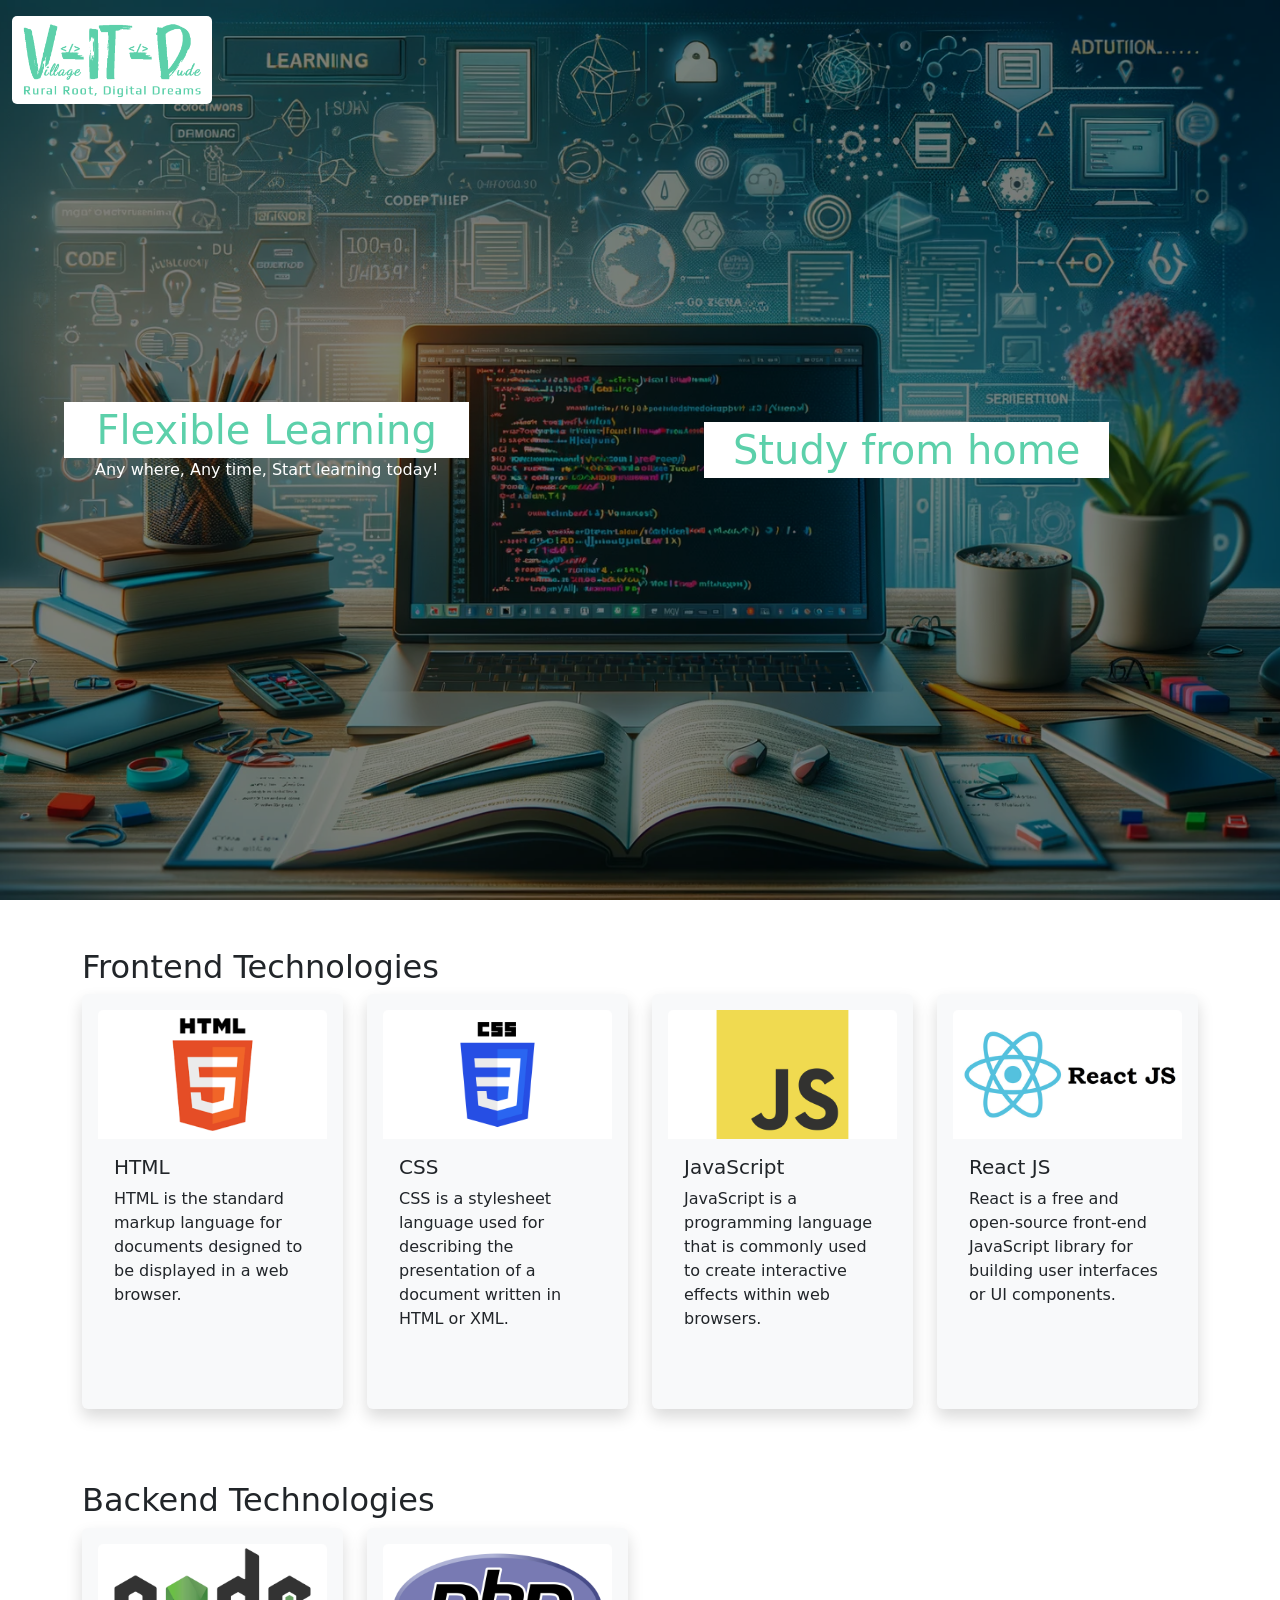
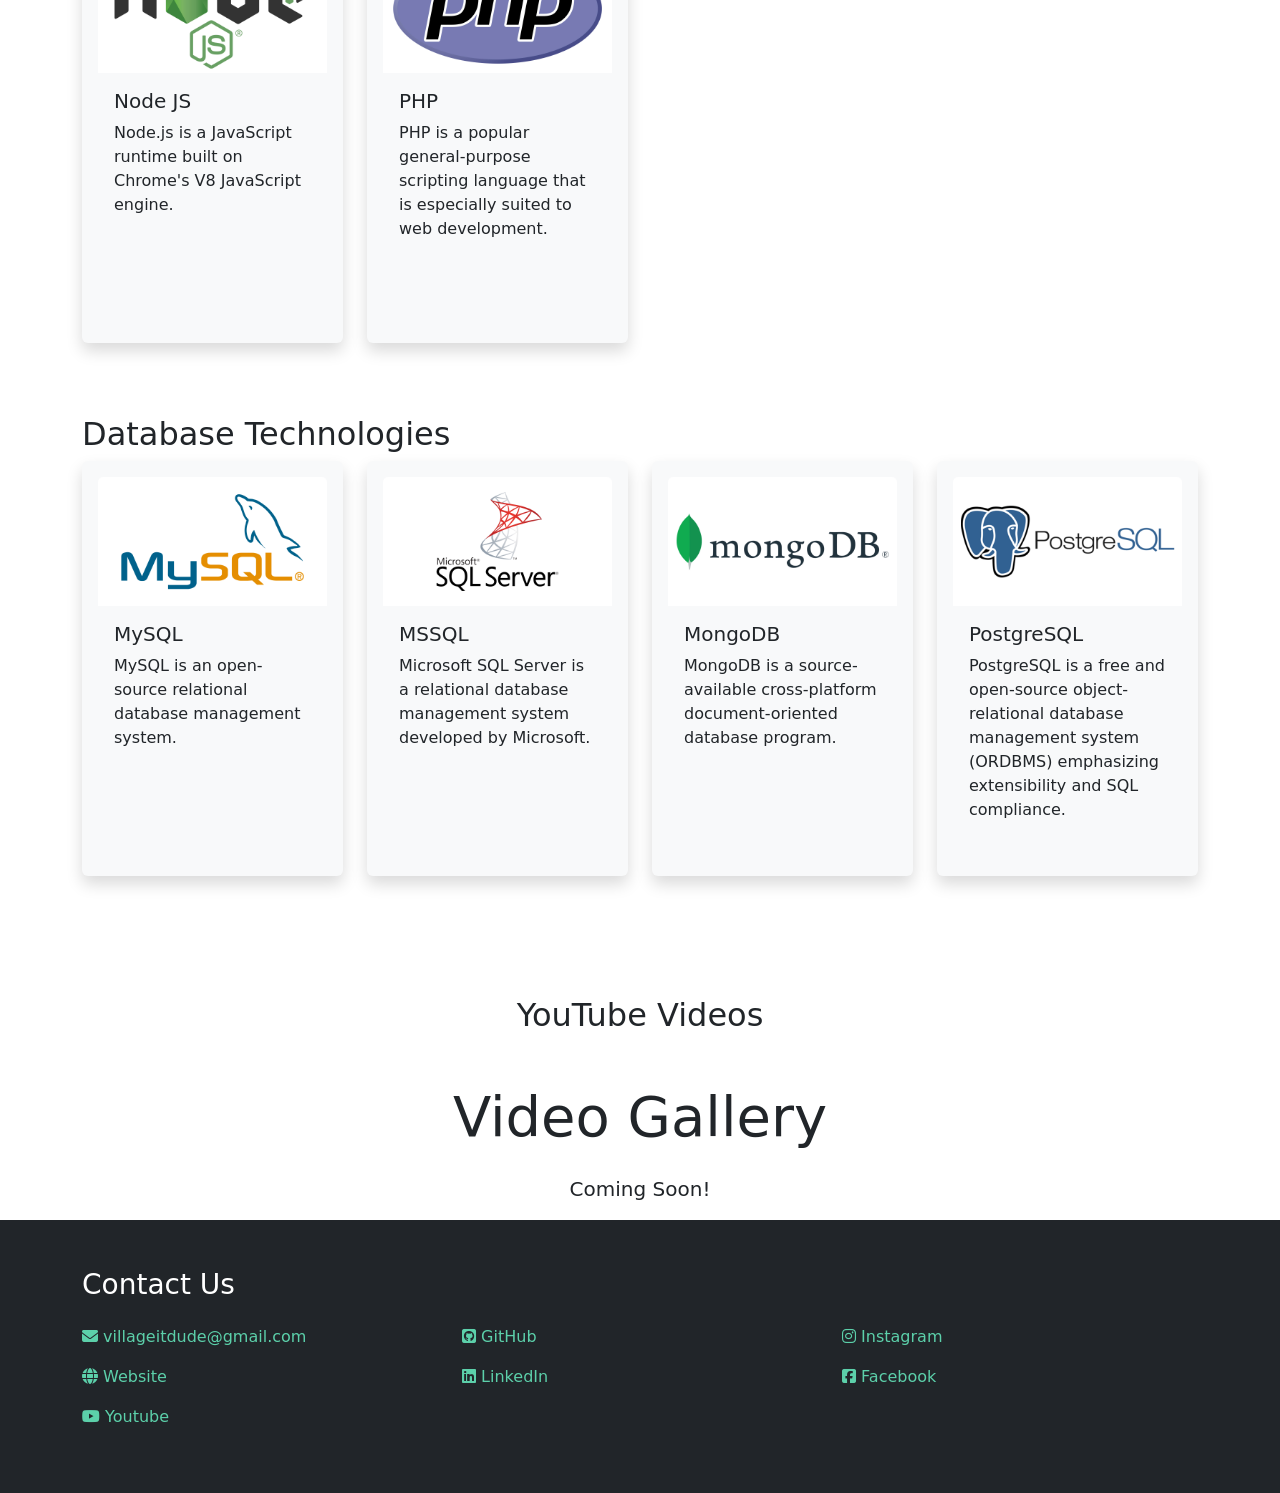
==== index.html @ 33af7930 "Update index.html" ====
<!DOCTYPE html>
<html lang="en">

<head>
  <meta charset="UTF-8">
  <link rel="icon" type="image/png" href="./assets/img/favicon.png">
  <meta name="viewport" content="width=device-width, initial-scale=1.0">
  <title>Learn IT Software Development Skills | Village IT Dude</title>
  <meta name="description"
    content="Master in-demand IT software skills with Village IT Dude's comprehensive tutorials. Learn programming, web development, databases, and more. Get started today!">
  <meta name="author" content="Village IT Dude">
  <meta name="keywords"
    content="IT software tutorials, programming tutorials, web development tutorials, database tutorials, learn IT skills online">
  <meta name="robots" content="index, follow">
  <meta property="og:title" content="Learn IT Software Development Skills | Village IT Dude">
  <meta property="og:description"
    content="Master in-demand IT software skills with Village IT Dude's comprehensive tutorials. Learn programming, web development, databases, and more. Get started today!">
  <meta property="og:url" content="https://village-it-dude.github.io/">
  <meta property="og:image" content="https://village-it-dude.github.io/assets/img/v-it-d-logo.png">
  <meta property="og:site_name" content="Village IT Dude">
  <!-- Bootstrap CSS -->
  <link href="./assets/css/bootstrap.min.css" rel="stylesheet">
  <!-- Animate.css -->
  <link rel="stylesheet" href="./assets/css/animate.min.css" />
  <!-- Font Awesome CSS -->
  <link rel="stylesheet" href="./assets/fontawesome-free-6.5.2-web/css/all.min.css">

  <style>
    .banner {
      background: url('banner-image.jpg') no-repeat center center;
      background-size: cover;
      height: 400px;
    }

    .card-img-top {
      /* height: 150px; */
      width: 100%;
      object-fit: cover;
    }

    footer div {
      position: fixed;
      bottom: 20px;
      right: calc(100% - 50%);
    }

    .card {
      min-height: 415px;
      border: none;
    }

    .banner-height {
      height: 100vh;
      background: rgba(0, 0, 0, 0.5);
    }

    .navbar {
      position: absolute;
      top: 0;
      left: 0;
    }

    .banner-bg {
      background-image: url(./assets/img/banner-1.webp);
      background-size: cover;
      background-position: center;
    }

    .log-bg {
      background: #fff;
      border-radius: 5px;
      padding: 4px;
    }

    .head-title {
      color: #5CD0AA;
      background: #fff;
      width: 405px;
      margin: 0 auto;
      padding: 4px 22px;
    }

    .footer p a {
      text-decoration: none;
      color: #5cd0aa;

    }
  </style>
</head>

<body>
  <!-- Banner Section -->
  <section class="container-fluid position-relative banner-bg">
    <!-- Logo -->
    <nav class="navbar">
      <div class="container-fluid">
        <a class="navbar-brand" href="#">
          <img src="./assets/img/v-it-d-logo.png" alt="v-IT-d logo" width="200"
            class="log-bg d-inline-block align-text-top">
        </a>
      </div>
    </nav>
    <div class="row banner-height">
      <div class="col-md-5 align-self-center">
        <div class="text-center">
          <h1 class="animate__animated head-title animate__fadeInDown">Flexible Learning</h1>
          <p class="animate__animated animate__fadeInDown text-white">Any where, Any time, Start learning today!</p>
        </div>
      </div>
      <div class="col-md-7 align-self-center">
        <div class="text-center">
          <h1 class="animate__animated head-title animate__fadeInDown">Study from home</h1>
        </div>
      </div>
    </div>


  </section>
  <section class="container my-5">

    <h2>Frontend Technologies</h2>
    <div class="row">
      <div class="col-lg-3 col-md-6 mb-4">
        <div class="card animate__animated animate__fadeInUp shadow p-3 mb-5 bg-body-tertiary rounded">
          <img src="./assets/img/logo-html.jpg" class="card-img-top" alt="HTML">
          <div class="card-body">
            <h5 class="card-title">HTML</h5>
            <p class="card-text">HTML is the standard markup language for documents designed to be displayed in a web
              browser.</p>
          </div>
        </div>
      </div>
      <div class="col-lg-3 col-md-6 mb-4">
        <div class="card animate__animated animate__fadeInUp shadow p-3 mb-5 bg-body-tertiary rounded">
          <img src="./assets/img/logo-css3.jpg" class="card-img-top" alt="CSS">
          <div class="card-body">
            <h5 class="card-title">CSS</h5>
            <p class="card-text">CSS is a stylesheet language used for describing the presentation of a document written
              in HTML or XML.</p>
          </div>
        </div>
      </div>
      <div class="col-lg-3 col-md-6 mb-4">
        <div class="card animate__animated animate__fadeInUp shadow p-3 mb-5 bg-body-tertiary rounded">
          <img src="./assets/img/logo-javascript.jpg" class="card-img-top" alt="JavaScript">
          <div class="card-body">
            <h5 class="card-title">JavaScript</h5>
            <p class="card-text">JavaScript is a programming language that is commonly used to create interactive
              effects within web browsers.</p>
          </div>
        </div>
      </div>
      <div class="col-lg-3 col-md-6 mb-4">
        <div class="card animate__animated animate__fadeInUp shadow p-3 mb-5 bg-body-tertiary rounded">
          <img src="./assets/img/logo-react-js.jpg" class="card-img-top" alt="React JS">
          <div class="card-body">
            <h5 class="card-title">React JS</h5>
            <p class="card-text">React is a free and open-source front-end JavaScript library for building user
              interfaces or UI components.</p>
          </div>
        </div>
      </div>
    </div>

    <h2>Backend Technologies</h2>
    <div class="row">
      <div class="col-lg-3 col-md-6 mb-4">
        <div class="card animate__animated animate__fadeInUp shadow p-3 mb-5 bg-body-tertiary rounded">
          <img src="./assets/img/logo-node-js.jpg" class="card-img-top" alt="Node JS">
          <div class="card-body">
            <h5 class="card-title">Node JS</h5>
            <p class="card-text">Node.js is a JavaScript runtime built on Chrome's V8 JavaScript engine.</p>
          </div>
        </div>
      </div>
      <div class="col-lg-3 col-md-6 mb-4">
        <div class="card animate__animated animate__fadeInUp shadow p-3 mb-5 bg-body-tertiary rounded">
          <img src="./assets/img/logo-php.jpg" class="card-img-top" alt="PHP">
          <div class="card-body">
            <h5 class="card-title">PHP</h5>
            <p class="card-text">PHP is a popular general-purpose scripting language that is especially suited to web
              development.</p>
          </div>
        </div>
      </div>
    </div>

    <h2>Database Technologies</h2>
    <div class="row">
      <div class="col-lg-3 col-md-6 mb-4">
        <div class="card animate__animated animate__fadeInUp shadow p-3 mb-5 bg-body-tertiary rounded">
          <img src="./assets/img/logo-mysql.jpg" class="card-img-top" alt="MySQL">
          <div class="card-body">
            <h5 class="card-title">MySQL</h5>
            <p class="card-text">MySQL is an open-source relational database management system.</p>
          </div>
        </div>
      </div>
      <div class="col-lg-3 col-md-6 mb-4">
        <div class="card animate__animated animate__fadeInUp shadow p-3 mb-5 bg-body-tertiary rounded">
          <img src="./assets/img/logo-mssql.jpg" class="card-img-top" alt="MSSQL">
          <div class="card-body">
            <h5 class="card-title">MSSQL</h5>
            <p class="card-text">Microsoft SQL Server is a relational database management system developed by Microsoft.
            </p>
          </div>
        </div>
      </div>
      <div class="col-lg-3 col-md-6 mb-4">
        <div class="card animate__animated animate__fadeInUp shadow p-3 mb-5 bg-body-tertiary rounded">
          <img src="./assets/img/logo-mongodb.jpg" class="card-img-top" alt="MongoDB">
          <div class="card-body">
            <h5 class="card-title">MongoDB</h5>
            <p class="card-text">MongoDB is a source-available cross-platform document-oriented database program.</p>
          </div>
        </div>
      </div>
      <div class="col-lg-3 col-md-6 mb-4">
        <div class="card animate__animated animate__fadeInUp shadow p-3 mb-5 bg-body-tertiary rounded">
          <img src="./assets/img/logo-postgresql.jpg" class="card-img-top" alt="PostgreSQL">
          <div class="card-body">
            <h5 class="card-title">PostgreSQL</h5>
            <p class="card-text">PostgreSQL is a free and open-source object-relational database management system
              (ORDBMS) emphasizing extensibility and SQL compliance.</p>
          </div>
        </div>
      </div>
  </section>
  <section class="youtube-coming-soon">
    <div class="container">
      <h2 class="text-center mb-5">YouTube Videos</h2>
      <div class="d-flex justify-content-center align-items-center vh-25">
        <div class="text-center coming-soon-animation">
          <h3 class="display-4 mb-4">Video Gallery</h3>
          <p class="lead">Coming Soon!</p>
        </div>
      </div>
    </div>
  </section>
  <!-- <section class="quick-references">
    <h2>Useful Quick References</h2>
    <div class="row">
      <div class="col-md-4 mb-4">
        <div class="card shadow-sm">
          <div class="card-body">
            <h5 class="card-title">Image to Base64</h5>
            <p class="card-text">Quickly convert an image to its Base64 encoded format.</p>
            <a href="https://www.base64-image.de/" class="btn btn-primary">Convert Now</a>
          </div>
        </div>
      </div>
      <div class="col-md-4 mb-4">
        <div class="card shadow-sm">
          <div class="card-body">
            <h5 class="card-title">Base64 to Image</h5>
            <p class="card-text">Decode a Base64 string and display it as an image.</p>
            <a href="https://base64.guru/converter/decode/image" class="btn btn-primary">Convert Now</a>
          </div>
        </div>
      </div>
      <div class="col-md-4 mb-4">
        <div class="card shadow-sm">
          <div class="card-body">
            <h5 class="card-title">SVG Code to Image</h5>
            <p class="card-text">Convert SVG code into a downloadable image.</p>
            <a href="https://svgtopng.com/" class="btn btn-primary">Convert Now</a>
          </div>
        </div>
      </div>
    </div>
  </section> -->
  <!-- Contact Info Section -->
  <div class="bg-dark pt-5 pb-5 footer">
    <section class="container">
      <div class="row pb-3">
        <div class="col-12">
          <h3 class="text-white">Contact Us</h3>
        </div>
      </div>
      <div class="row">
        <div class="col-4">
          <p><a href="mailto:villageitdude@gmail.com"><i class="fa fa-envelope"></i> villageitdude@gmail.com</a></p>
          <p><a href="https://village-it-dude.github.io" ><i class="fa fa-globe"></i> Website</a></p>
          <p><a href="javascript:;" ><i class="fa-brands fa-youtube"></i> Youtube</a></p>
        </div>
        <div class="col-4">
          <p><a href="https://github.com/village-it-dude" ><i class="fa-brands fa-square-github"></i>
              GitHub</a></p>
          <p><a href="javascript:;" ><i class="fa-brands fa-linkedin"></i> LinkedIn</a></p>
        </div>
        <div class="col-4">
          <p><a href="javascript:;" ><i class="fa-brands fa-instagram"></i> Instagram</a></p>
          <p><a href="javascript:;" ><i class="fa-brands fa-square-facebook"></i> Facebook</a></p>
        </div>
      </div>
    </section>
  </div>

  <!-- Bootstrap JS -->
  <script src="./assets/js/jquery-3.6.0.min.js"></script>
  <script src="./assets/js/bootstrap.bundle.min.js"></script>
</body>

</html>
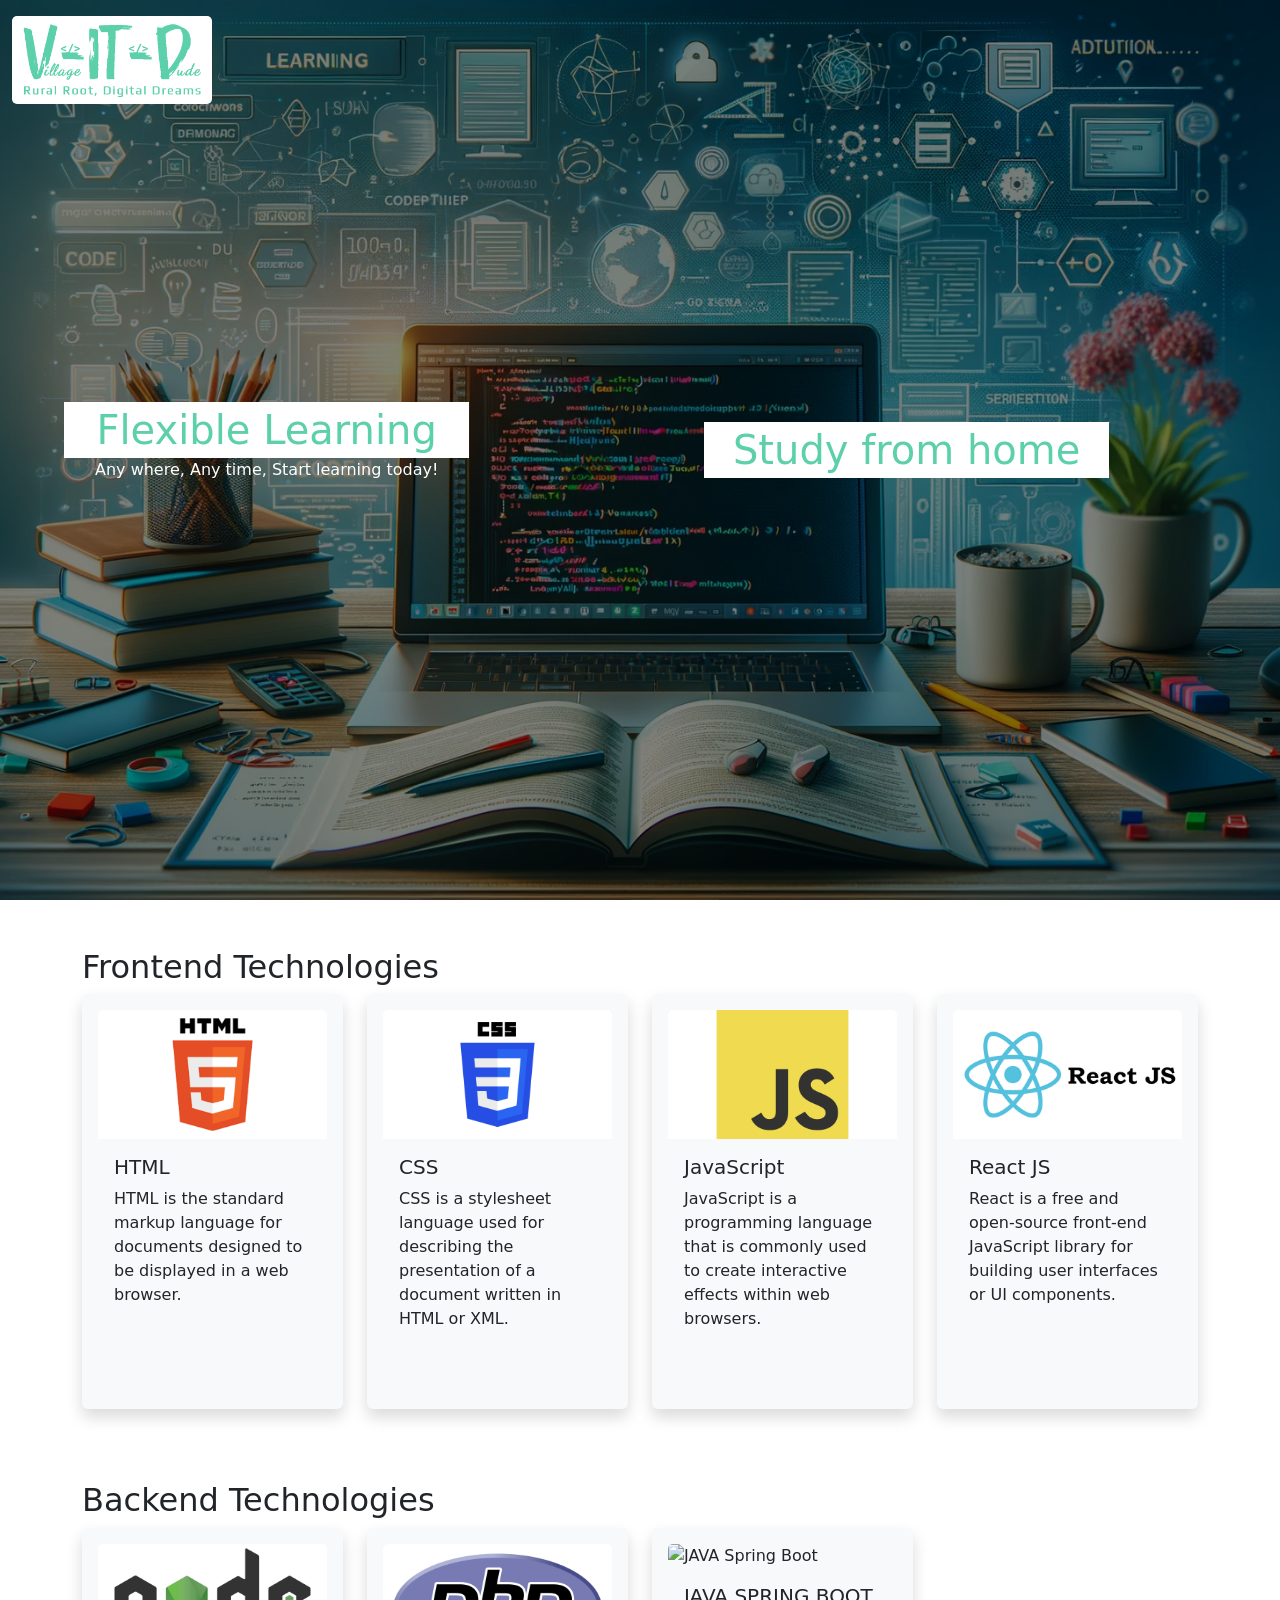
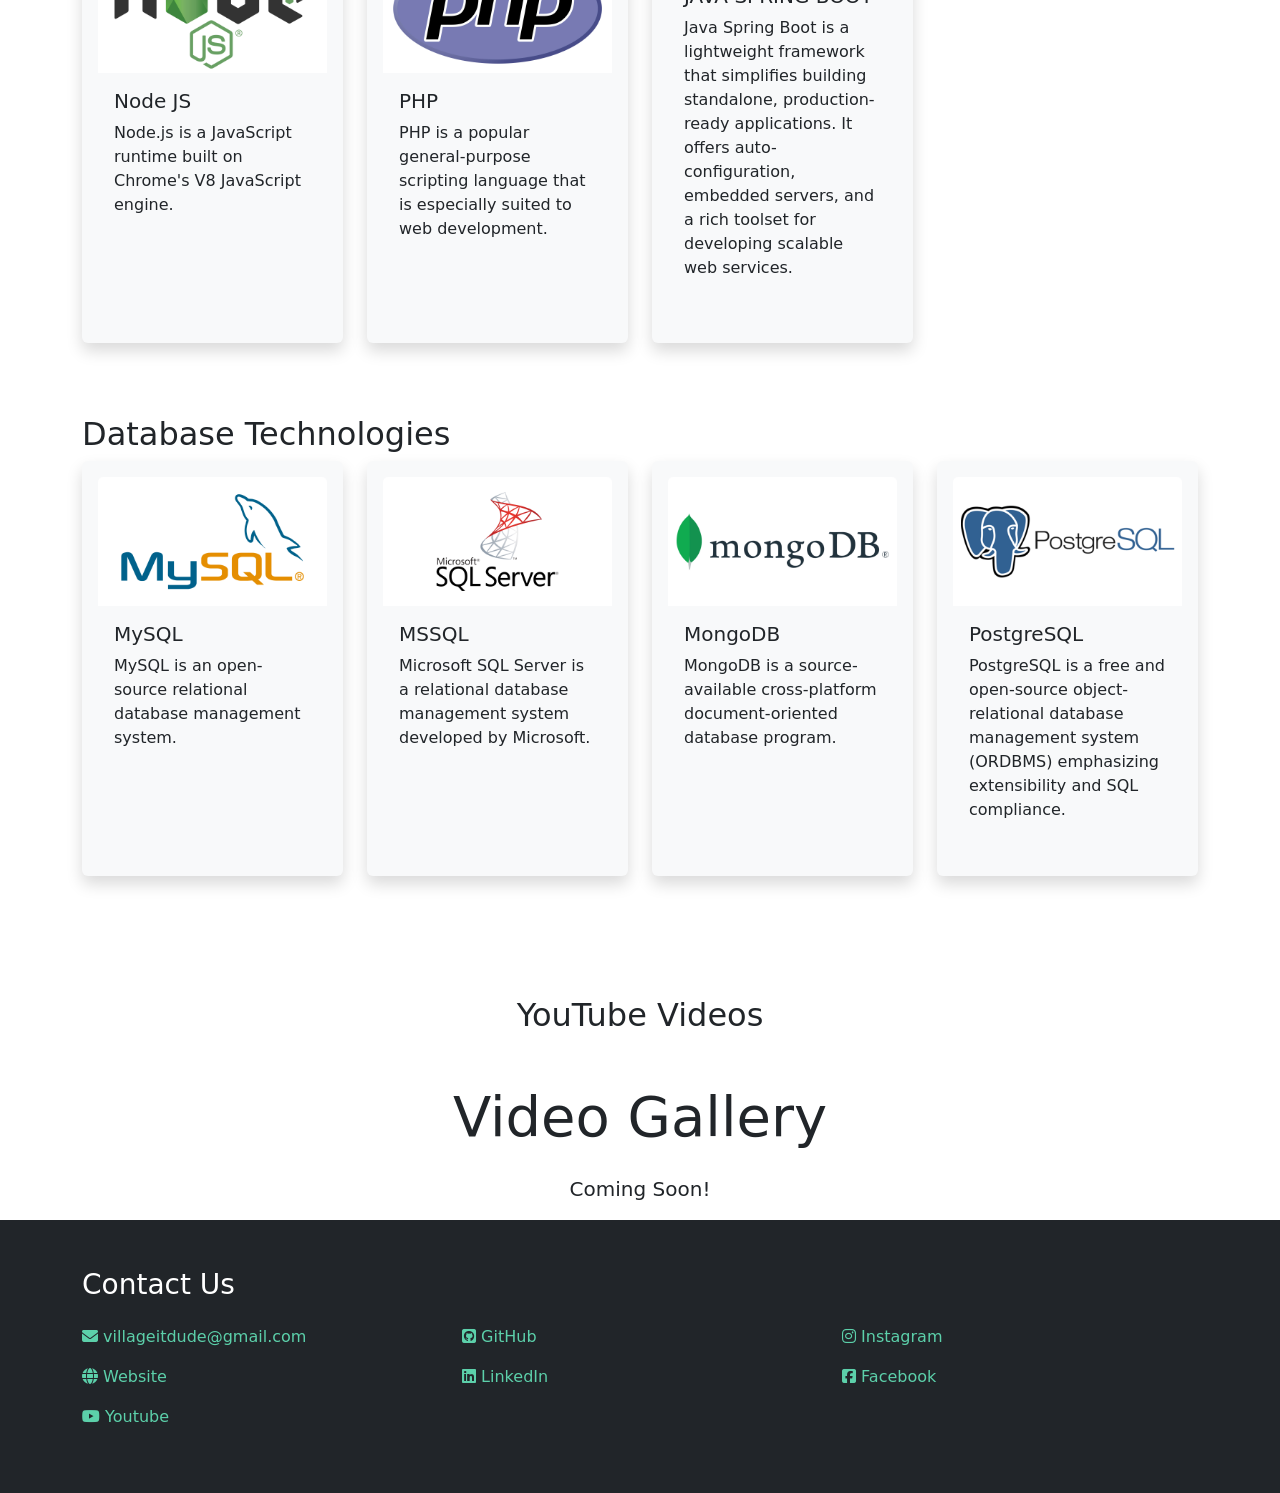
==== commit a5d34f45: "Update index.html" ====
--- a/index.html
+++ b/index.html
@@ -183,6 +183,15 @@
           </div>
         </div>
       </div>
+      <div class="col-lg-3 col-md-6 mb-4">
+        <div class="card animate__animated animate__fadeInUp shadow p-3 mb-5 bg-body-tertiary rounded">
+          <img src="./assets/img/logo-java-spring-boot.png" class="card-img-top" alt="JAVA Spring Boot">
+          <div class="card-body">
+            <h5 class="card-title">JAVA SPRING BOOT</h5>
+            <p class="card-text">Java Spring Boot is a lightweight framework that simplifies building standalone, production-ready applications. It offers auto-configuration, embedded servers, and a rich toolset for developing scalable web services.</p>
+          </div>
+        </div>
+      </div>
     </div>
 
     <h2>Database Technologies</h2>
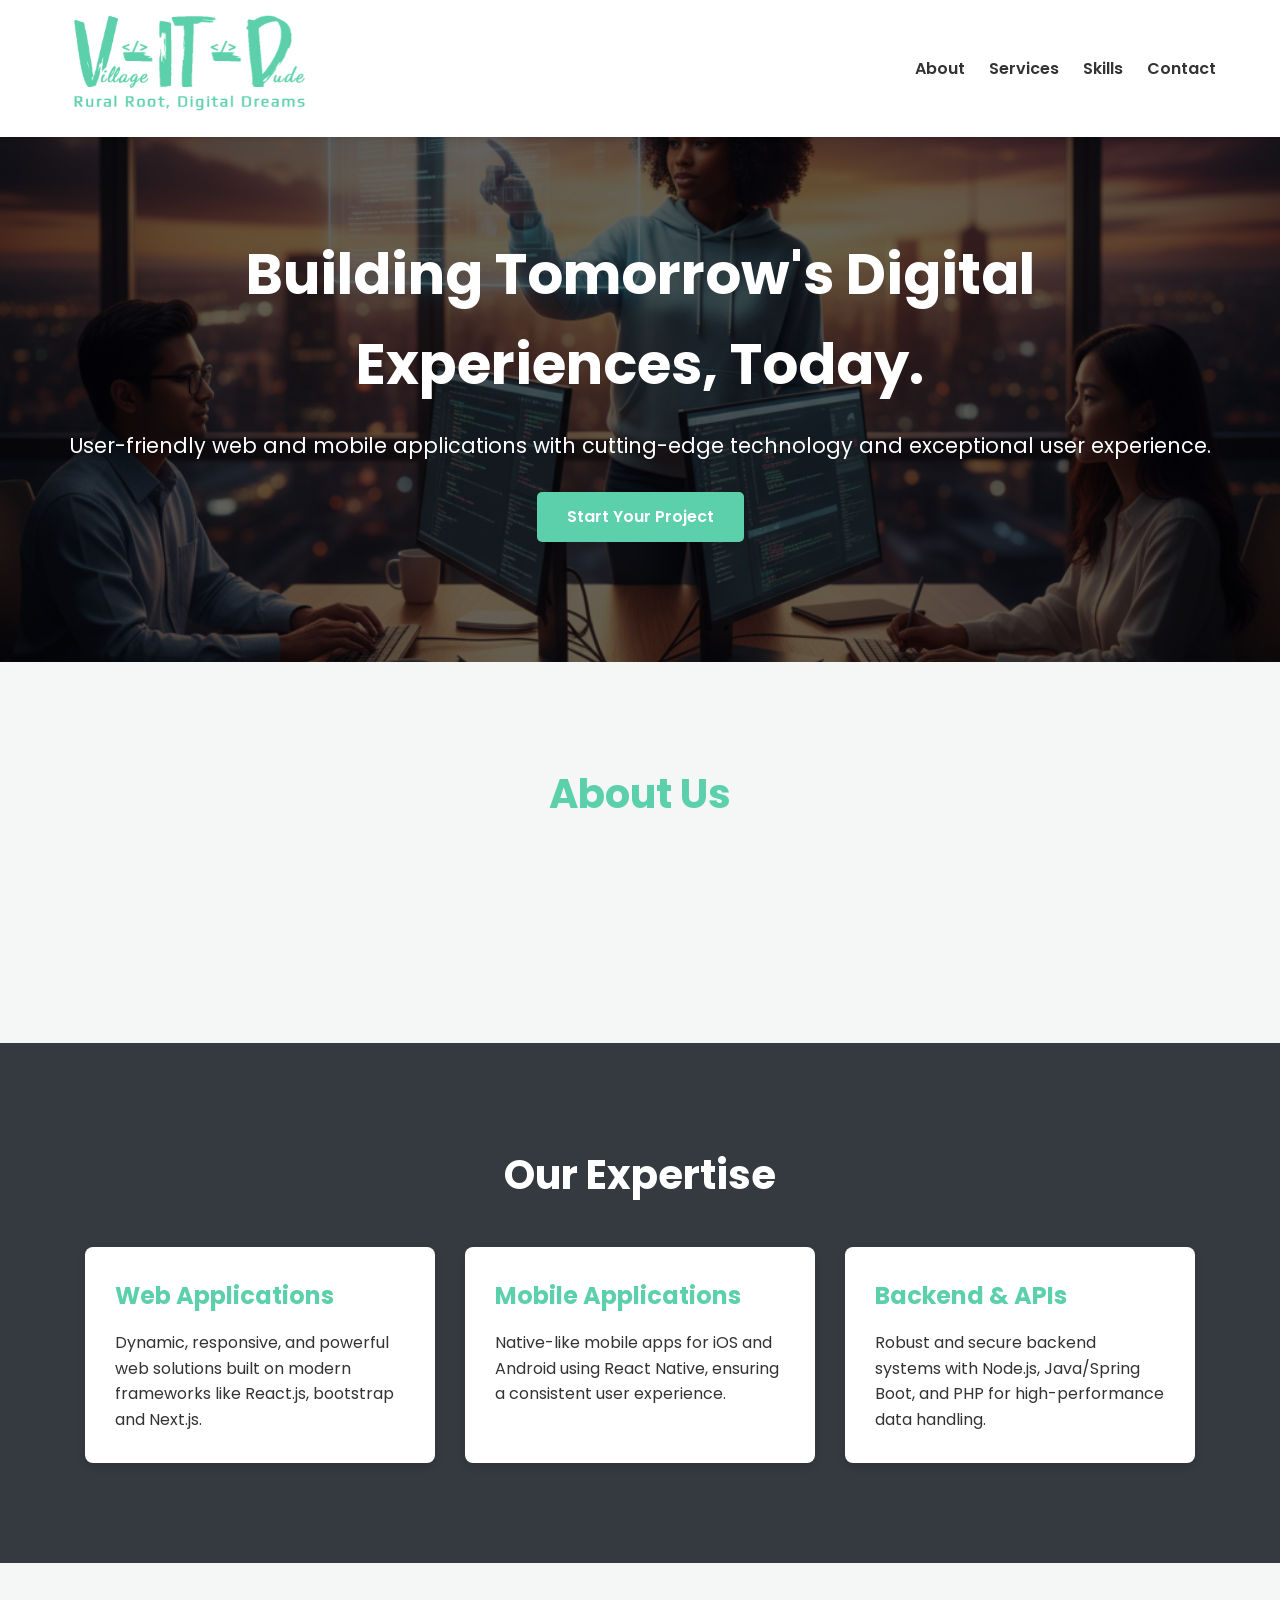
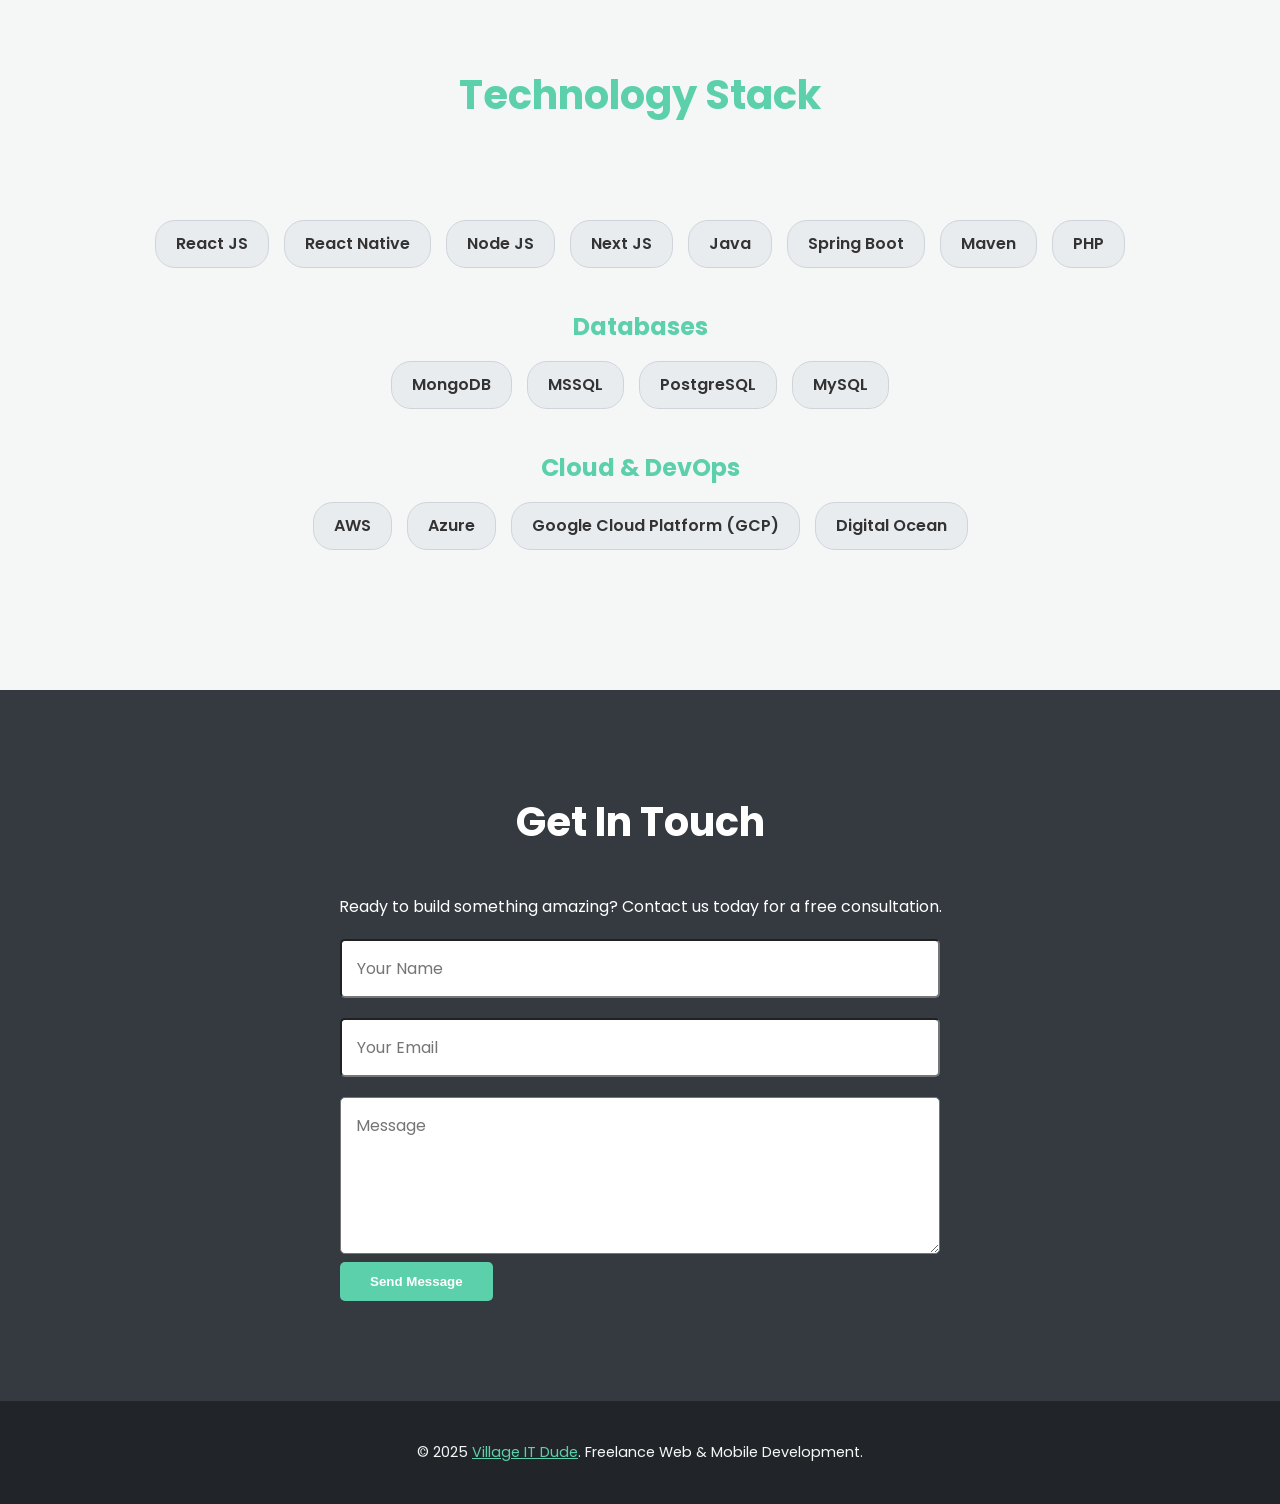
==== commit 7ac7df6b: "dev init" ====
--- a/index.html
+++ b/index.html
@@ -2,312 +2,149 @@
 <html lang="en">
 
 <head>
-  <meta charset="UTF-8">
-  <link rel="icon" type="image/png" href="./assets/img/favicon.png">
-  <meta name="viewport" content="width=device-width, initial-scale=1.0">
-  <title>Learn IT Software Development Skills | Village IT Dude</title>
-  <meta name="description"
-    content="Master in-demand IT software skills with Village IT Dude's comprehensive tutorials. Learn programming, web development, databases, and more. Get started today!">
-  <meta name="author" content="Village IT Dude">
-  <meta name="keywords"
-    content="IT software tutorials, programming tutorials, web development tutorials, database tutorials, learn IT skills online">
-  <meta name="robots" content="index, follow">
-  <meta property="og:title" content="Learn IT Software Development Skills | Village IT Dude">
-  <meta property="og:description"
-    content="Master in-demand IT software skills with Village IT Dude's comprehensive tutorials. Learn programming, web development, databases, and more. Get started today!">
-  <meta property="og:url" content="https://village-it-dude.github.io/">
-  <meta property="og:image" content="https://village-it-dude.github.io/assets/img/v-it-d-logo.png">
-  <meta property="og:site_name" content="Village IT Dude">
-  <!-- Bootstrap CSS -->
-  <link href="./assets/css/bootstrap.min.css" rel="stylesheet">
-  <!-- Animate.css -->
-  <link rel="stylesheet" href="./assets/css/animate.min.css" />
-  <!-- Font Awesome CSS -->
-  <link rel="stylesheet" href="./assets/fontawesome-free-6.5.2-web/css/all.min.css">
-
-  <style>
-    .banner {
-      background: url('banner-image.jpg') no-repeat center center;
-      background-size: cover;
-      height: 400px;
-    }
-
-    .card-img-top {
-      /* height: 150px; */
-      width: 100%;
-      object-fit: cover;
-    }
-
-    footer div {
-      position: fixed;
-      bottom: 20px;
-      right: calc(100% - 50%);
-    }
-
-    .card {
-      min-height: 415px;
-      border: none;
-    }
-
-    .banner-height {
-      height: 100vh;
-      background: rgba(0, 0, 0, 0.5);
-    }
-
-    .navbar {
-      position: absolute;
-      top: 0;
-      left: 0;
-    }
-
-    .banner-bg {
-      background-image: url(./assets/img/banner-1.webp);
-      background-size: cover;
-      background-position: center;
-    }
-
-    .log-bg {
-      background: #fff;
-      border-radius: 5px;
-      padding: 4px;
-    }
-
-    .head-title {
-      color: #5CD0AA;
-      background: #fff;
-      width: 405px;
-      margin: 0 auto;
-      padding: 4px 22px;
-    }
-
-    .footer p a {
-      text-decoration: none;
-      color: #5cd0aa;
-
-    }
-  </style>
+    <meta charset="UTF-8">
+    <meta name="viewport" content="width=device-width, initial-scale=1.0">
+    <title>Freelance Tech Solutions - Web & Mobile Applications</title>
+    <link href="https://fonts.googleapis.com/css2?family=Poppins:wght@300;400;600;700&display=swap" rel="stylesheet">
+    <link rel="stylesheet" href="./animate.min.css" />
+    <link rel="stylesheet" href="style.css">
 </head>
 
 <body>
-  <!-- Banner Section -->
-  <section class="container-fluid position-relative banner-bg">
-    <!-- Logo -->
-    <nav class="navbar">
-      <div class="container-fluid">
-        <a class="navbar-brand" href="#">
-          <img src="./assets/img/v-it-d-logo.png" alt="v-IT-d logo" width="200"
-            class="log-bg d-inline-block align-text-top">
-        </a>
-      </div>
-    </nav>
-    <div class="row banner-height">
-      <div class="col-md-5 align-self-center">
-        <div class="text-center">
-          <h1 class="animate__animated head-title animate__fadeInDown">Flexible Learning</h1>
-          <p class="animate__animated animate__fadeInDown text-white">Any where, Any time, Start learning today!</p>
+
+    <header id="home">
+        <div class="container nav">
+            <h1 class="animate__animated animate__fadeInDown">
+                <img src="v-it-dude-logo.png" alt="Logo" class="logo" />
+            </h1>
+            <nav>
+                <a href="#about">About</a>
+                <a href="#services">Services</a>
+                <a href="#skills">Skills</a>
+                <a href="#contact">Contact</a>
+            </nav>
         </div>
-      </div>
-      <div class="col-md-7 align-self-center">
-        <div class="text-center">
-          <h1 class="animate__animated head-title animate__fadeInDown">Study from home</h1>
+    </header>
+
+    <section id="hero" class="hero">
+        <div class="container">
+            <h2 class="animate__animated animate__zoomIn animate__delay-0.5s">Building Tomorrow's Digital Experiences,
+                Today.</h2>
+            <p class="animate__animated animate__fadeInUp animate__delay-1s">User-friendly web and mobile applications
+                with cutting-edge technology and exceptional user experience.</p>
+            <a href="#contact" class="btn animate__animated animate__bounceIn animate__delay-1.5s">Start Your
+                Project</a>
         </div>
-      </div>
-    </div>
+    </section>
 
+    <section id="about" class="section">
+        <div class="container">
+            <h2 class="section-title">About Us</h2>
+            <p class="animate__animated animate__fadeIn" data-animation="fadeIn">
+                We are a dedicated team of professional freelancers specializing in full-stack development. Our mission
+                is to transform your ideas into robust, scalable, and **user-friendly web and mobile applications**. We
+                pride ourselves on adopting the **latest technologies and best practices** to deliver an outstanding
+                user experience (UX) and a high-performing product.
+            </p>
+        </div>
+    </section>
 
-  </section>
-  <section class="container my-5">
+    <section id="services" class="section dark-bg">
+        <div class="container">
+            <h2 class="section-title">Our Expertise</h2>
+            <div class="services-grid">
+                <div class="service-card animate__animated" data-animation="slideInLeft">
+                    <h3>Web Applications</h3>
+                    <p>Dynamic, responsive, and powerful web solutions built on modern frameworks like React.js, bootstrap and
+                        Next.js.</p>
+                </div>
+                <div class="service-card animate__animated" data-animation="slideInUp">
+                    <h3>Mobile Applications</h3>
+                    <p>Native-like mobile apps for iOS and Android using React Native, ensuring a consistent user
+                        experience.</p>
+                </div>
+                <div class="service-card animate__animated" data-animation="slideInRight">
+                    <h3>Backend & APIs</h3>
+                    <p>Robust and secure backend systems with Node.js, Java/Spring Boot, and PHP for high-performance
+                        data handling.</p>
+                </div>
+            </div>
+        </div>
+    </section>
 
-    <h2>Frontend Technologies</h2>
-    <div class="row">
-      <div class="col-lg-3 col-md-6 mb-4">
-        <div class="card animate__animated animate__fadeInUp shadow p-3 mb-5 bg-body-tertiary rounded">
-          <img src="./assets/img/logo-html.jpg" class="card-img-top" alt="HTML">
-          <div class="card-body">
-            <h5 class="card-title">HTML</h5>
-            <p class="card-text">HTML is the standard markup language for documents designed to be displayed in a web
-              browser.</p>
-          </div>
+    
+    <section id="skills" class="section">
+        <div class="container">
+            <h2 class="section-title">Technology Stack</h2>
+
+            <h3 class="animate__animated" data-animation="fadeInUp">Programming & Frameworks</h3>
+            <div class="skills-list tech-icons animate__animated" data-animation="fadeInUp">
+                <span>React JS</span>
+                <span>React Native</span>
+                <span>Node JS</span>
+                <span>Next JS</span>
+                <span>Java</span>
+                <span>Spring Boot</span>
+                <span>Maven</span>
+                <span>PHP</span>
+            </div>
+
+            <h3 class="animate__animated" data-animation="fadeInUp">Databases</h3>
+            <div class="skills-list db-icons animate__animated" data-animation="fadeInUp" data-delay="0.2s">
+                <span>MongoDB</span>
+                <span>MSSQL</span>
+                <span>PostgreSQL</span>
+                <span>MySQL</span>
+            </div>
+
+            <h3 class="animate__animated" data-animation="fadeInUp">Cloud & DevOps</h3>
+            <div class="skills-list cloud-icons animate__animated" data-animation="fadeInUp" data-delay="0.4s">
+                <span>AWS</span>
+                <span>Azure</span>
+                <span>Google Cloud Platform (GCP)</span>
+                <span>Digital Ocean</span>
+            </div>
         </div>
-      </div>
-      <div class="col-lg-3 col-md-6 mb-4">
-        <div class="card animate__animated animate__fadeInUp shadow p-3 mb-5 bg-body-tertiary rounded">
-          <img src="./assets/img/logo-css3.jpg" class="card-img-top" alt="CSS">
-          <div class="card-body">
-            <h5 class="card-title">CSS</h5>
-            <p class="card-text">CSS is a stylesheet language used for describing the presentation of a document written
-              in HTML or XML.</p>
-          </div>
+    </section>
+
+    <section id="contact" class="section dark-bg">
+        <div class="container">
+            <h2 class="section-title">Get In Touch</h2>
+            <p class="contact-info animate__animated" data-animation="fadeIn">
+                Ready to build something amazing? Contact us today for a free consultation.
+            </p>
+
+            <form class="contact-form animate__animated" id="contact-form" data-animation="zoomIn" 
+              action="https://docs.google.com/forms/d/e/1FAIpQLSf5rlEe5h1jRWCis3yHJEWgO-7vfEJnXrkgRvDkW2vHBoMzXw/formResponse" 
+              method="POST"> 
+            
+            <div>
+                <input name="entry.360297607" type="text" placeholder="Your Name" required>
+            </div>
+            
+            <div>
+                <input name="entry.358999878" type="email" placeholder="Your Email" required>
+            </div>
+            
+            <div>
+                <textarea name="entry.1084082112" placeholder="Message" rows="5" required></textarea>
+            </div>
+            
+            <input type="submit" class="btn" value="Send Message">
+        </form>
         </div>
-      </div>
-      <div class="col-lg-3 col-md-6 mb-4">
-        <div class="card animate__animated animate__fadeInUp shadow p-3 mb-5 bg-body-tertiary rounded">
-          <img src="./assets/img/logo-javascript.jpg" class="card-img-top" alt="JavaScript">
-          <div class="card-body">
-            <h5 class="card-title">JavaScript</h5>
-            <p class="card-text">JavaScript is a programming language that is commonly used to create interactive
-              effects within web browsers.</p>
-          </div>
+    </section>
+
+    <footer>
+        <div class="container">
+            <p>&copy; 2025 <a class="footer-link" href="https://village-it-dude.github.io">Village IT Dude</a>. Freelance Web & Mobile
+                Development.</p>
         </div>
-      </div>
-      <div class="col-lg-3 col-md-6 mb-4">
-        <div class="card animate__animated animate__fadeInUp shadow p-3 mb-5 bg-body-tertiary rounded">
-          <img src="./assets/img/logo-react-js.jpg" class="card-img-top" alt="React JS">
-          <div class="card-body">
-            <h5 class="card-title">React JS</h5>
-            <p class="card-text">React is a free and open-source front-end JavaScript library for building user
-              interfaces or UI components.</p>
-          </div>
-        </div>
-      </div>
-    </div>
+    </footer>
 
-    <h2>Backend Technologies</h2>
-    <div class="row">
-      <div class="col-lg-3 col-md-6 mb-4">
-        <div class="card animate__animated animate__fadeInUp shadow p-3 mb-5 bg-body-tertiary rounded">
-          <img src="./assets/img/logo-node-js.jpg" class="card-img-top" alt="Node JS">
-          <div class="card-body">
-            <h5 class="card-title">Node JS</h5>
-            <p class="card-text">Node.js is a JavaScript runtime built on Chrome's V8 JavaScript engine.</p>
-          </div>
-        </div>
-      </div>
-      <div class="col-lg-3 col-md-6 mb-4">
-        <div class="card animate__animated animate__fadeInUp shadow p-3 mb-5 bg-body-tertiary rounded">
-          <img src="./assets/img/logo-php.jpg" class="card-img-top" alt="PHP">
-          <div class="card-body">
-            <h5 class="card-title">PHP</h5>
-            <p class="card-text">PHP is a popular general-purpose scripting language that is especially suited to web
-              development.</p>
-          </div>
-        </div>
-      </div>
-      <div class="col-lg-3 col-md-6 mb-4">
-        <div class="card animate__animated animate__fadeInUp shadow p-3 mb-5 bg-body-tertiary rounded">
-          <img src="./assets/img/logo-java-spring-boot.png" class="card-img-top" alt="JAVA Spring Boot">
-          <div class="card-body">
-            <h5 class="card-title">JAVA SPRING BOOT</h5>
-            <p class="card-text">Java Spring Boot is a lightweight framework that simplifies building standalone, production-ready applications. It offers auto-configuration, embedded servers, and a rich toolset for developing scalable web services.</p>
-          </div>
-        </div>
-      </div>
-    </div>
-
-    <h2>Database Technologies</h2>
-    <div class="row">
-      <div class="col-lg-3 col-md-6 mb-4">
-        <div class="card animate__animated animate__fadeInUp shadow p-3 mb-5 bg-body-tertiary rounded">
-          <img src="./assets/img/logo-mysql.jpg" class="card-img-top" alt="MySQL">
-          <div class="card-body">
-            <h5 class="card-title">MySQL</h5>
-            <p class="card-text">MySQL is an open-source relational database management system.</p>
-          </div>
-        </div>
-      </div>
-      <div class="col-lg-3 col-md-6 mb-4">
-        <div class="card animate__animated animate__fadeInUp shadow p-3 mb-5 bg-body-tertiary rounded">
-          <img src="./assets/img/logo-mssql.jpg" class="card-img-top" alt="MSSQL">
-          <div class="card-body">
-            <h5 class="card-title">MSSQL</h5>
-            <p class="card-text">Microsoft SQL Server is a relational database management system developed by Microsoft.
-            </p>
-          </div>
-        </div>
-      </div>
-      <div class="col-lg-3 col-md-6 mb-4">
-        <div class="card animate__animated animate__fadeInUp shadow p-3 mb-5 bg-body-tertiary rounded">
-          <img src="./assets/img/logo-mongodb.jpg" class="card-img-top" alt="MongoDB">
-          <div class="card-body">
-            <h5 class="card-title">MongoDB</h5>
-            <p class="card-text">MongoDB is a source-available cross-platform document-oriented database program.</p>
-          </div>
-        </div>
-      </div>
-      <div class="col-lg-3 col-md-6 mb-4">
-        <div class="card animate__animated animate__fadeInUp shadow p-3 mb-5 bg-body-tertiary rounded">
-          <img src="./assets/img/logo-postgresql.jpg" class="card-img-top" alt="PostgreSQL">
-          <div class="card-body">
-            <h5 class="card-title">PostgreSQL</h5>
-            <p class="card-text">PostgreSQL is a free and open-source object-relational database management system
-              (ORDBMS) emphasizing extensibility and SQL compliance.</p>
-          </div>
-        </div>
-      </div>
-  </section>
-  <section class="youtube-coming-soon">
-    <div class="container">
-      <h2 class="text-center mb-5">YouTube Videos</h2>
-      <div class="d-flex justify-content-center align-items-center vh-25">
-        <div class="text-center coming-soon-animation">
-          <h3 class="display-4 mb-4">Video Gallery</h3>
-          <p class="lead">Coming Soon!</p>
-        </div>
-      </div>
-    </div>
-  </section>
-  <!-- <section class="quick-references">
-    <h2>Useful Quick References</h2>
-    <div class="row">
-      <div class="col-md-4 mb-4">
-        <div class="card shadow-sm">
-          <div class="card-body">
-            <h5 class="card-title">Image to Base64</h5>
-            <p class="card-text">Quickly convert an image to its Base64 encoded format.</p>
-            <a href="https://www.base64-image.de/" class="btn btn-primary">Convert Now</a>
-          </div>
-        </div>
-      </div>
-      <div class="col-md-4 mb-4">
-        <div class="card shadow-sm">
-          <div class="card-body">
-            <h5 class="card-title">Base64 to Image</h5>
-            <p class="card-text">Decode a Base64 string and display it as an image.</p>
-            <a href="https://base64.guru/converter/decode/image" class="btn btn-primary">Convert Now</a>
-          </div>
-        </div>
-      </div>
-      <div class="col-md-4 mb-4">
-        <div class="card shadow-sm">
-          <div class="card-body">
-            <h5 class="card-title">SVG Code to Image</h5>
-            <p class="card-text">Convert SVG code into a downloadable image.</p>
-            <a href="https://svgtopng.com/" class="btn btn-primary">Convert Now</a>
-          </div>
-        </div>
-      </div>
-    </div>
-  </section> -->
-  <!-- Contact Info Section -->
-  <div class="bg-dark pt-5 pb-5 footer">
-    <section class="container">
-      <div class="row pb-3">
-        <div class="col-12">
-          <h3 class="text-white">Contact Us</h3>
-        </div>
-      </div>
-      <div class="row">
-        <div class="col-4">
-          <p><a href="mailto:villageitdude@gmail.com"><i class="fa fa-envelope"></i> villageitdude@gmail.com</a></p>
-          <p><a href="https://village-it-dude.github.io" ><i class="fa fa-globe"></i> Website</a></p>
-          <p><a href="javascript:;" ><i class="fa-brands fa-youtube"></i> Youtube</a></p>
-        </div>
-        <div class="col-4">
-          <p><a href="https://github.com/village-it-dude" ><i class="fa-brands fa-square-github"></i>
-              GitHub</a></p>
-          <p><a href="javascript:;" ><i class="fa-brands fa-linkedin"></i> LinkedIn</a></p>
-        </div>
-        <div class="col-4">
-          <p><a href="javascript:;" ><i class="fa-brands fa-instagram"></i> Instagram</a></p>
-          <p><a href="javascript:;" ><i class="fa-brands fa-square-facebook"></i> Facebook</a></p>
-        </div>
-      </div>
-    </section>
-  </div>
-
-  <!-- Bootstrap JS -->
-  <script src="./assets/js/jquery-3.6.0.min.js"></script>
-  <script src="./assets/js/bootstrap.bundle.min.js"></script>
+    <script src="./jquery-3.7.1.min.js"></script>
+    <script src="./jquery.validate.min.js"></script>
+    <script src="script.js"></script>
 </body>
 
-</html>
+</html>
--- a/style.css
+++ b/style.css
@@ -0,0 +1,333 @@
+/* General Reset and Base Styles */
+* {
+    margin: 0;
+    padding: 0;
+    box-sizing: border-box;
+}
+
+body {
+    font-family: 'Poppins', sans-serif;
+    color: #333;
+    line-height: 1.6;
+    background-color: #f4f7f6;
+    scroll-behavior: smooth;
+}
+
+.container {
+    width: 90%;
+    max-width: 1200px;
+    margin: 0 auto;
+    padding: 20px 0;
+}
+
+h1 { font-size: 2.5em; }
+h2 { font-size: 2em; }
+h3 { font-size: 1.5em; }
+
+.section-title {
+    text-align: center;
+    font-size: 2.5em;
+    margin-bottom: 40px;
+    color: #5cd0aa; /* Primary Color */
+    font-weight: 700;
+}
+
+/* Buttons */
+.btn {
+    display: inline-block;
+    background-color: #5cd0aa;
+    color: #fff;
+    padding: 12px 30px;
+    text-decoration: none;
+    border-radius: 5px;
+    font-weight: 600;
+    transition: background-color 0.3s ease;
+    border: none;
+    cursor: pointer;
+}
+
+.btn:hover {
+    background-color: #0056b3;
+}
+
+/* Header/Navigation */
+header {
+    background-color: #fff;
+    padding: 10px 0;
+    position: fixed;
+    width: 100%;
+    top: 0;
+    left: 0;
+    z-index: 1000;
+    box-shadow: 0 2px 4px rgba(0, 0, 0, 0.1);
+}
+
+header .container {
+    display: flex;
+    justify-content: space-between;
+    align-items: center;
+}
+
+header h1 {
+    color: #5cd0aa;
+    margin: 0;
+    font-size: 1.8em;
+}
+
+nav a {
+    color: #333;
+    text-decoration: none;
+    margin-left: 20px;
+    font-weight: 600;
+    transition: color 0.3s ease;
+}
+
+nav a:hover {
+    color: #5cd0aa;
+}
+
+/* Hero Section */
+.hero {
+    background: linear-gradient(rgba(0, 0, 0, 0.6), rgba(0, 0, 0, 0.6)), url('placeholder-bg.jpg') no-repeat center center/cover; /* Replace 'placeholder-bg.jpg' with an actual image */
+    color: #fff;
+    text-align: center;
+    padding: 150px 0 100px;
+    margin-top: 60px; /* To account for fixed header */
+}
+
+.hero h2 {
+    font-size: 3.5em;
+    margin-bottom: 20px;
+}
+
+.hero p {
+    font-size: 1.3em;
+    margin-bottom: 30px;
+}
+
+/* Section Styling */
+.section {
+    padding: 80px 0;
+    text-align: center;
+}
+
+.dark-bg {
+    background-color: #343a40;
+    color: #fff;
+}
+
+.dark-bg .section-title {
+    color: #fff;
+}
+
+/* Services Grid */
+.services-grid {
+    display: flex;
+    gap: 30px;
+    flex-wrap: wrap;
+    justify-content: center;
+    text-align: left;
+}
+
+.service-card {
+    background: #fff;
+    color: #333;
+    padding: 30px;
+    border-radius: 8px;
+    box-shadow: 0 4px 8px rgba(0, 0, 0, 0.1);
+    flex: 1;
+    min-width: 280px;
+    max-width: 350px;
+    transition: transform 0.3s ease;
+}
+
+.service-card:hover {
+    transform: translateY(-5px);
+}
+
+.service-card h3 {
+    color: #5cd0aa;
+    margin-bottom: 15px;
+}
+
+/* Skills Section */
+#skills h3 {
+    margin: 30px 0 15px;
+    color: #5cd0aa;
+}
+
+.skills-list {
+    display: flex;
+    flex-wrap: wrap;
+    justify-content: center;
+    gap: 15px;
+    margin-bottom: 40px;
+}
+
+.skills-list span {
+    background-color: #e9ecef;
+    color: #333;
+    padding: 10px 20px;
+    border-radius: 20px;
+    font-weight: 600;
+    border: 1px solid #ced4da;
+    transition: all 0.3s ease;
+}
+
+.tech-icons span:hover { background-color: #5cd0aa; color: #fff; }
+.db-icons span:hover { background-color: #28a745; color: #fff; } /* Green for databases */
+.cloud-icons span:hover { background-color: #ffc107; color: #333; } /* Yellow for cloud */
+
+/* Contact Form */
+.contact-form {
+    max-width: 600px;
+    margin: 0 auto;
+    text-align: left;
+}
+
+.contact-form input[type="text"],
+.contact-form input[type="email"],
+.contact-form textarea {
+    width: 100%;
+    padding: 15px;
+    margin-top: 20px;
+    outline: none;
+    border-radius: 5px;
+    font-family: inherit;
+    font-size: 1em;
+}
+.footer-link{
+    color: #5cd0aa;
+}
+.error {
+    color: #ff4848;
+}
+.error-border{
+    border: 1px solid #ff4848;
+}
+.is-valid{
+    border: 1px solid #5cd0aa;
+}
+.contact-form textarea {
+    resize: vertical;
+}
+
+/* Footer */
+footer {
+    background-color: #212529;
+    color: #f4f7f6;
+    text-align: center;
+    padding: 20px 0;
+    font-size: 0.9em;
+}
+
+/* Responsive Design */
+@media (max-width: 768px) {
+    header .container {
+        flex-direction: column;
+        padding-top: 15px;
+    }
+    nav {
+        margin-top: 10px;
+    }
+    nav a {
+        margin: 0 10px;
+    }
+    .hero {
+        padding: 100px 0 70px;
+        margin-top: 100px; /* Adjust for stacked header */
+    }
+    .hero h2 {
+        font-size: 2.5em;
+    }
+    .services-grid {
+        flex-direction: column;
+    }
+    .section {
+        padding: 50px 0;
+    }
+}
+
+/* Animate.css Utility: ensures elements are hidden until animated */
+.animate__animated {
+    visibility: hidden;
+}
+
+/* --- Portfolio Section Styles --- */
+.portfolio-grid {
+    display: flex;
+    gap: 30px;
+    flex-wrap: wrap;
+    justify-content: center;
+    margin-bottom: 40px;
+}
+
+.project-card {
+    background: #fff;
+    border-radius: 10px;
+    box-shadow: 0 6px 12px rgba(0, 0, 0, 0.15);
+    overflow: hidden;
+    flex: 1;
+    min-width: 300px;
+    max-width: 350px;
+    text-align: left;
+    transition: transform 0.3s ease, box-shadow 0.3s ease;
+}
+
+.project-card:hover {
+    transform: translateY(-8px);
+    box-shadow: 0 10px 20px rgba(0, 0, 0, 0.2);
+}
+
+.project-card img {
+    width: 100%;
+    height: auto;
+    display: block;
+}
+
+.card-content {
+    padding: 25px;
+}
+
+.card-content h3 {
+    color: #5cd0aa;
+    margin-top: 0;
+    margin-bottom: 10px;
+}
+
+.tech-tag {
+    display: inline-block;
+    background-color: #e9ecef;
+    color: #6c757d;
+    padding: 5px 10px;
+    border-radius: 3px;
+    font-size: 0.8em;
+    font-weight: 600;
+    margin-right: 8px;
+    margin-top: 10px;
+}
+
+/* Responsive adjustment for portfolio grid */
+@media (max-width: 768px) {
+    .portfolio-grid {
+        flex-direction: column;
+        align-items: center;
+    }
+    .project-card {
+        max-width: 90%;
+    }
+}
+
+.hero {
+    background: linear-gradient(rgba(0, 0, 0, 0.6), rgba(0, 0, 0, 0.6)), url('banner-bg-hd.jpg') no-repeat center center/cover;
+    color: #fff;
+    text-align: center;
+    padding: 150px 0 100px;
+    margin-top: 60px;
+}
+.logo{
+    width:250px;
+}
+.container.nav{
+    padding:0px;
+}
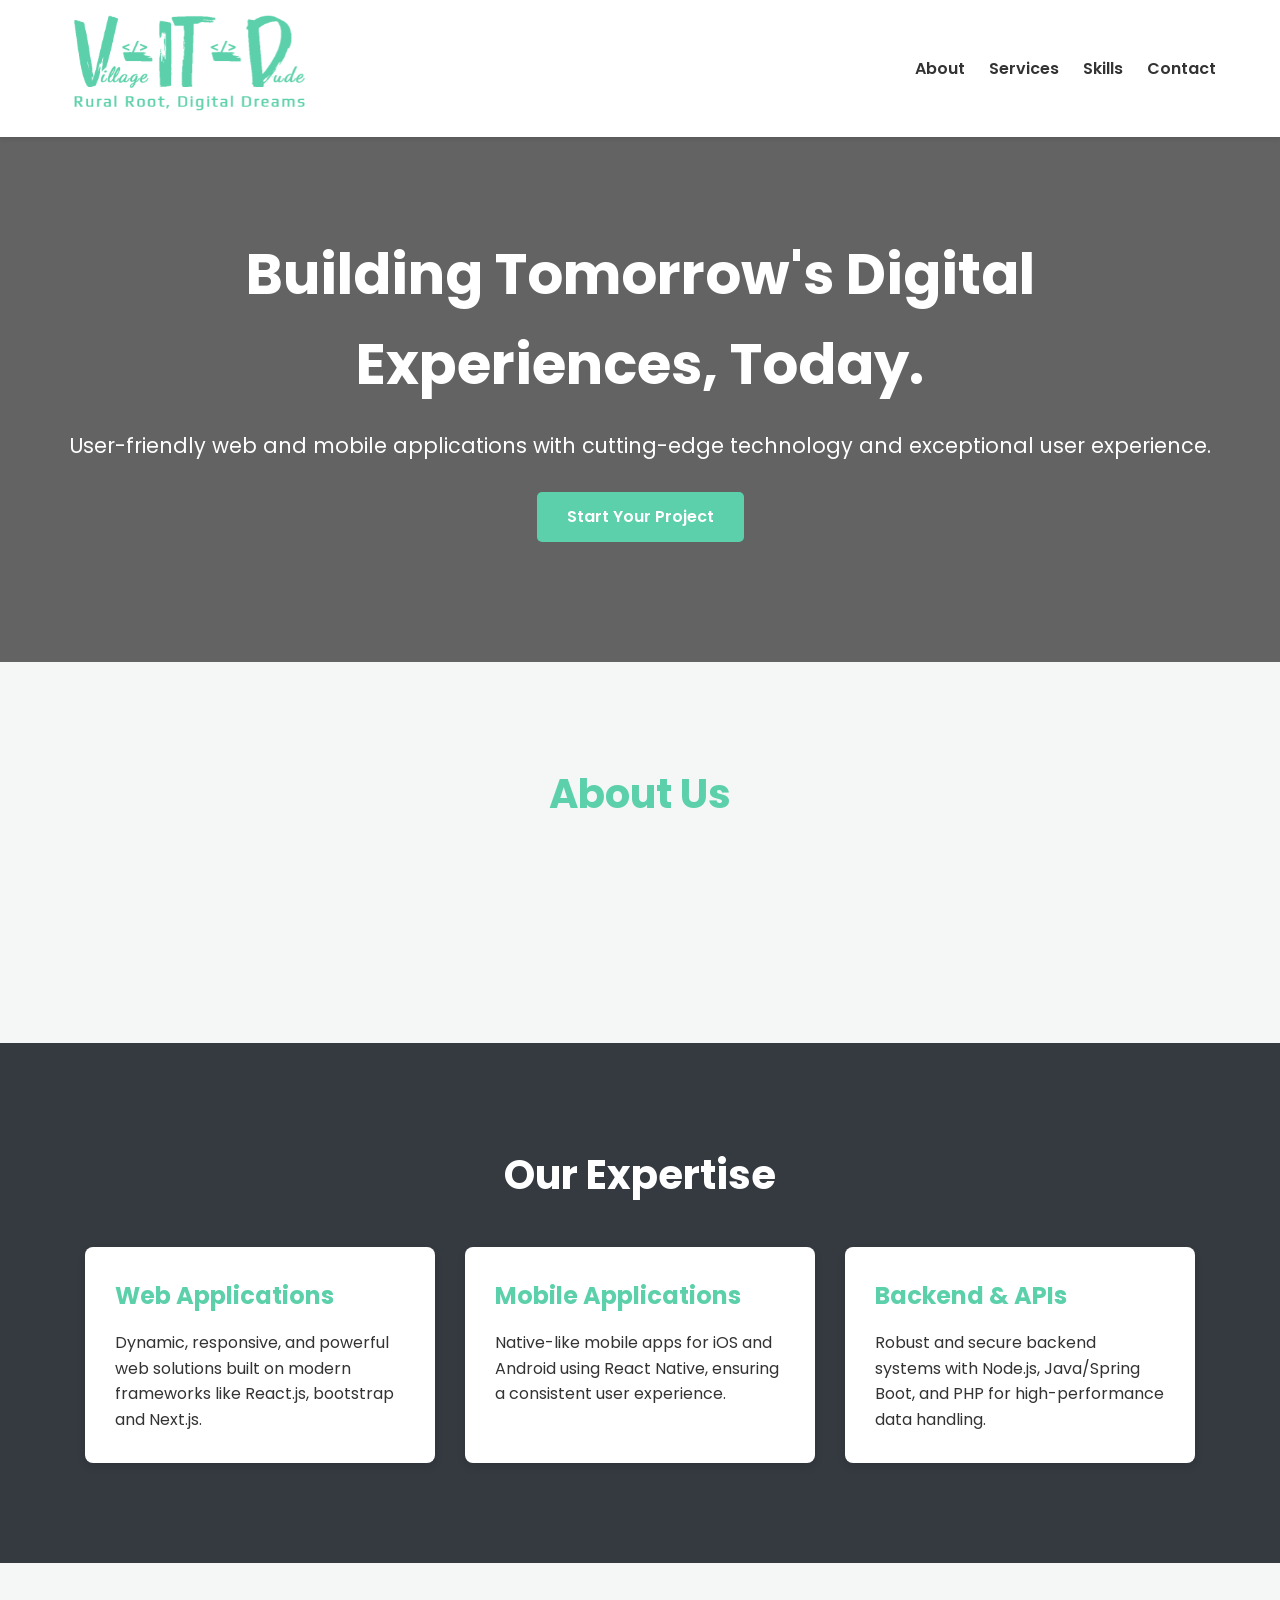
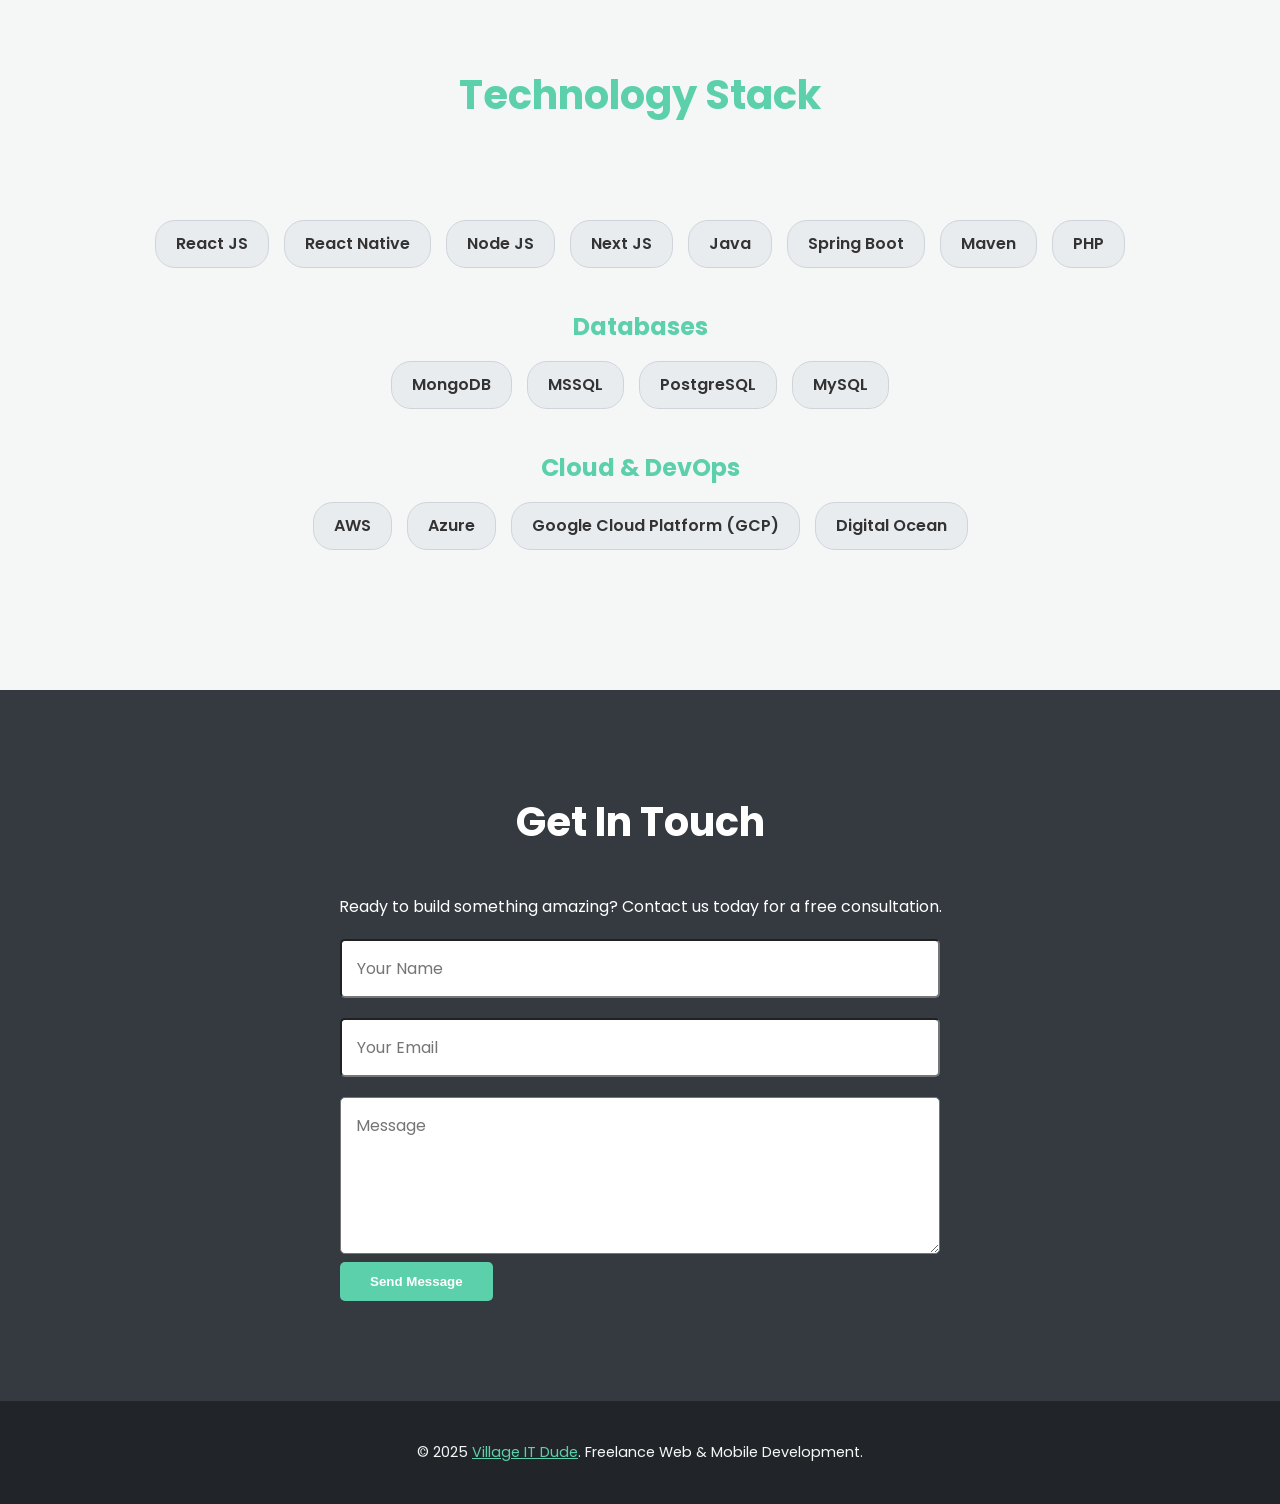
==== commit bc053c33: "update my code" ====
--- a/index.html
+++ b/index.html
@@ -4,10 +4,23 @@
 <head>
     <meta charset="UTF-8">
     <meta name="viewport" content="width=device-width, initial-scale=1.0">
-    <title>Freelance Tech Solutions - Web & Mobile Applications</title>
+    <title>Freelance Tech Solutions - Web & Mobile Applications | Village IT Dude</title>
     <link href="https://fonts.googleapis.com/css2?family=Poppins:wght@300;400;600;700&display=swap" rel="stylesheet">
-    <link rel="stylesheet" href="./animate.min.css" />
-    <link rel="stylesheet" href="style.css">
+    <link rel="icon" type="image/png" href="https://village-it-dude.github.io/assets/img/favicon.png">
+    <meta name="description"
+    content="Full-stack freelance services specializing in robust web and mobile application development (React, Node, Java, React Native). Transform your ideas into high-performance digital products.">
+<meta name="author" content="Village IT Dude">
+<meta name="keywords"
+    content="Freelance Web Development, Mobile App Development, React Native, Node.js, Java Spring Boot, Custom API, AWS, Full Stack Developer, Village IT Dude">
+<meta name="robots" content="index, follow">
+<meta property="og:title" content="Village IT Dude | Full-Stack Web & Mobile Freelance Development">
+<meta property="og:description"
+    content="Full-stack freelance services specializing in robust web and mobile application development (React, Node, Java, React Native). Transform your ideas into high-performance digital products.">
+      <meta property="og:url" content="https://village-it-dude.github.io/">
+  <meta property="og:image" content="https://village-it-dude.github.io/assets/img/v-it-d-logo.png">
+  <meta property="og:site_name" content="Village IT Dude">
+    <link rel="stylesheet" href="https://village-it-dude.github.io/assets/css/animate.min.css" />
+    <link rel="stylesheet" href="https://village-it-dude.github.io/assets/css/style.css">
 </head>
 
 <body>
@@ -15,7 +28,7 @@
     <header id="home">
         <div class="container nav">
             <h1 class="animate__animated animate__fadeInDown">
-                <img src="v-it-dude-logo.png" alt="Logo" class="logo" />
+                <img src="https://village-it-dude.github.io/assets/img/v-it-dude-logo.png" alt="Village IT Dude" class="logo" />
             </h1>
             <nav>
                 <a href="#about">About</a>
@@ -142,9 +155,9 @@
         </div>
     </footer>
 
-    <script src="./jquery-3.7.1.min.js"></script>
-    <script src="./jquery.validate.min.js"></script>
-    <script src="script.js"></script>
+    <script src="https://village-it-dude.github.io/assets/js/jquery-3.7.1.min.js"></script>
+    <script src="https://village-it-dude.github.io/assets/js/jquery.validate.min.js"></script>
+    <script src="https://village-it-dude.github.io/assets/js/script.js"></script>
 </body>
 
 </html>
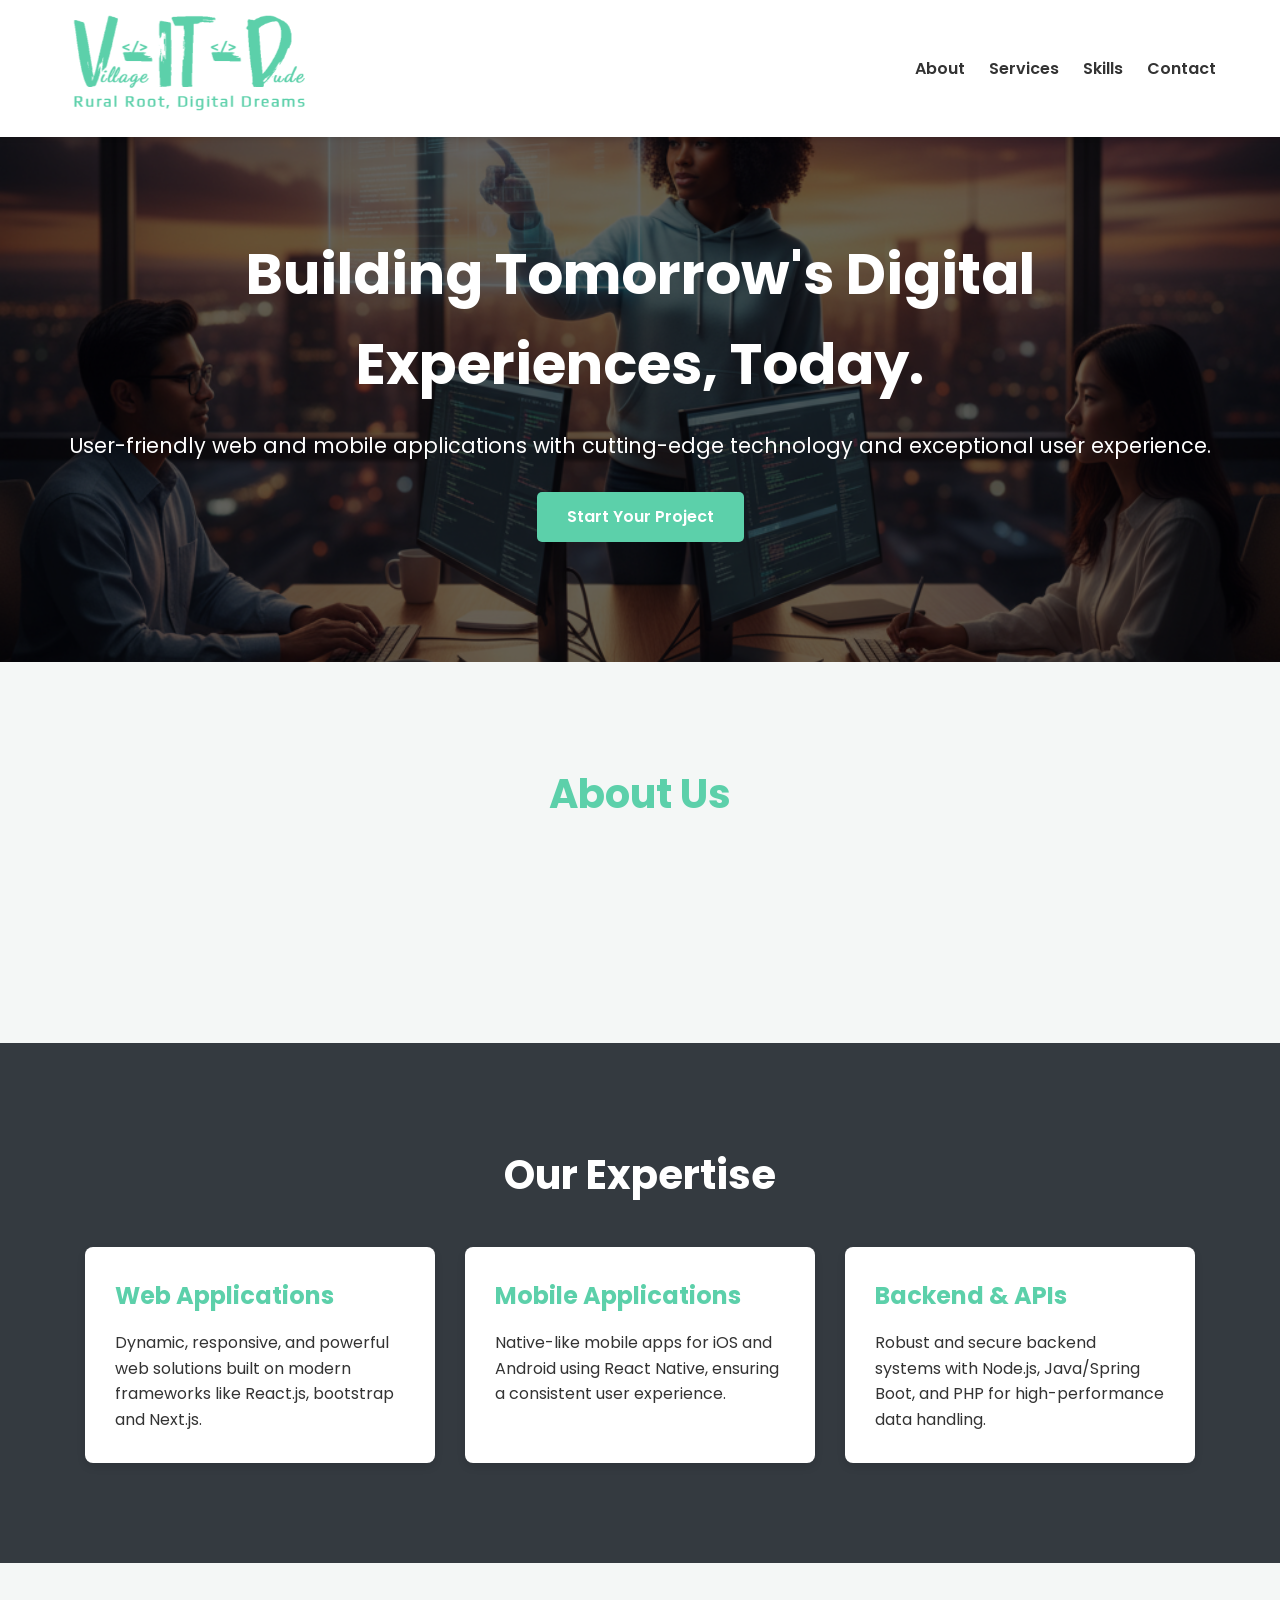
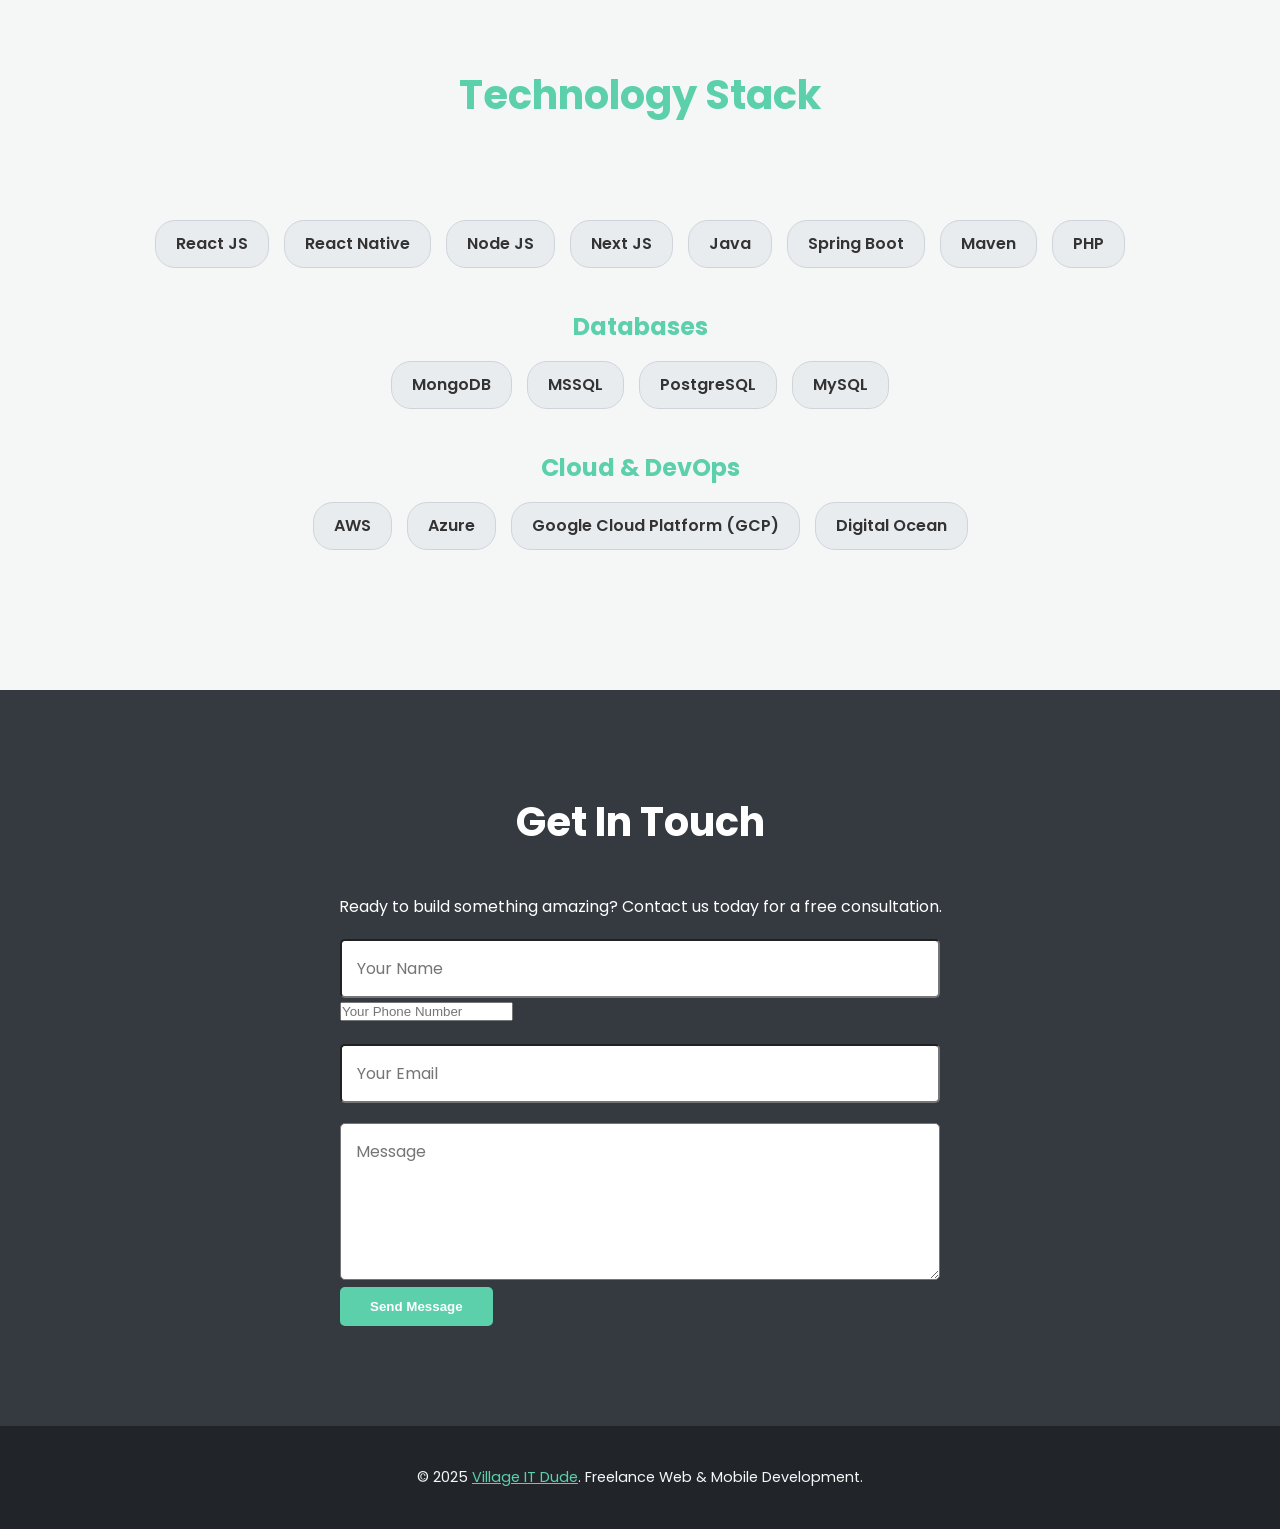
==== commit 79a109c9: "phone number added" ====
--- a/index.html
+++ b/index.html
@@ -134,6 +134,9 @@
             <div>
                 <input name="entry.360297607" type="text" placeholder="Your Name" required>
             </div>
+            <div>
+                <input name="entry.498345686" type="number" placeholder="Your Phone Number" required>
+            </div>
             
             <div>
                 <input name="entry.358999878" type="email" placeholder="Your Email" required>
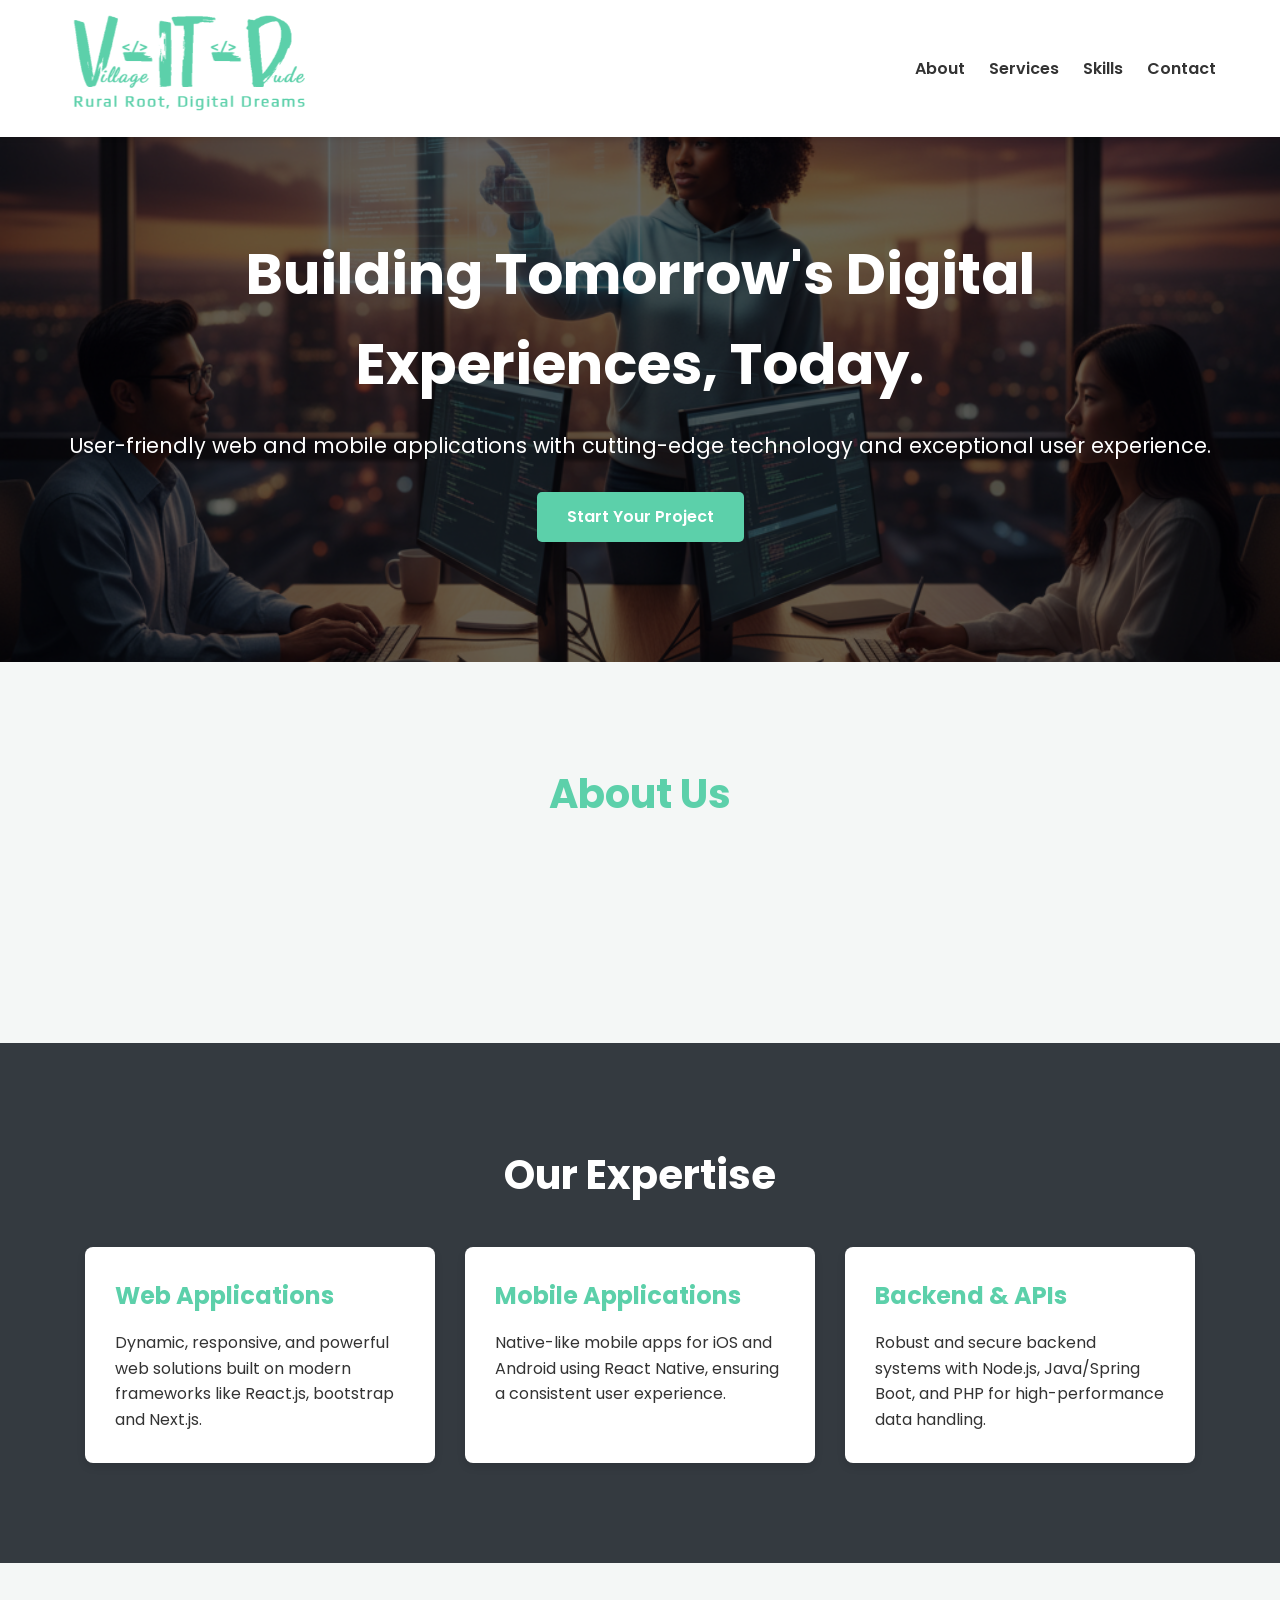
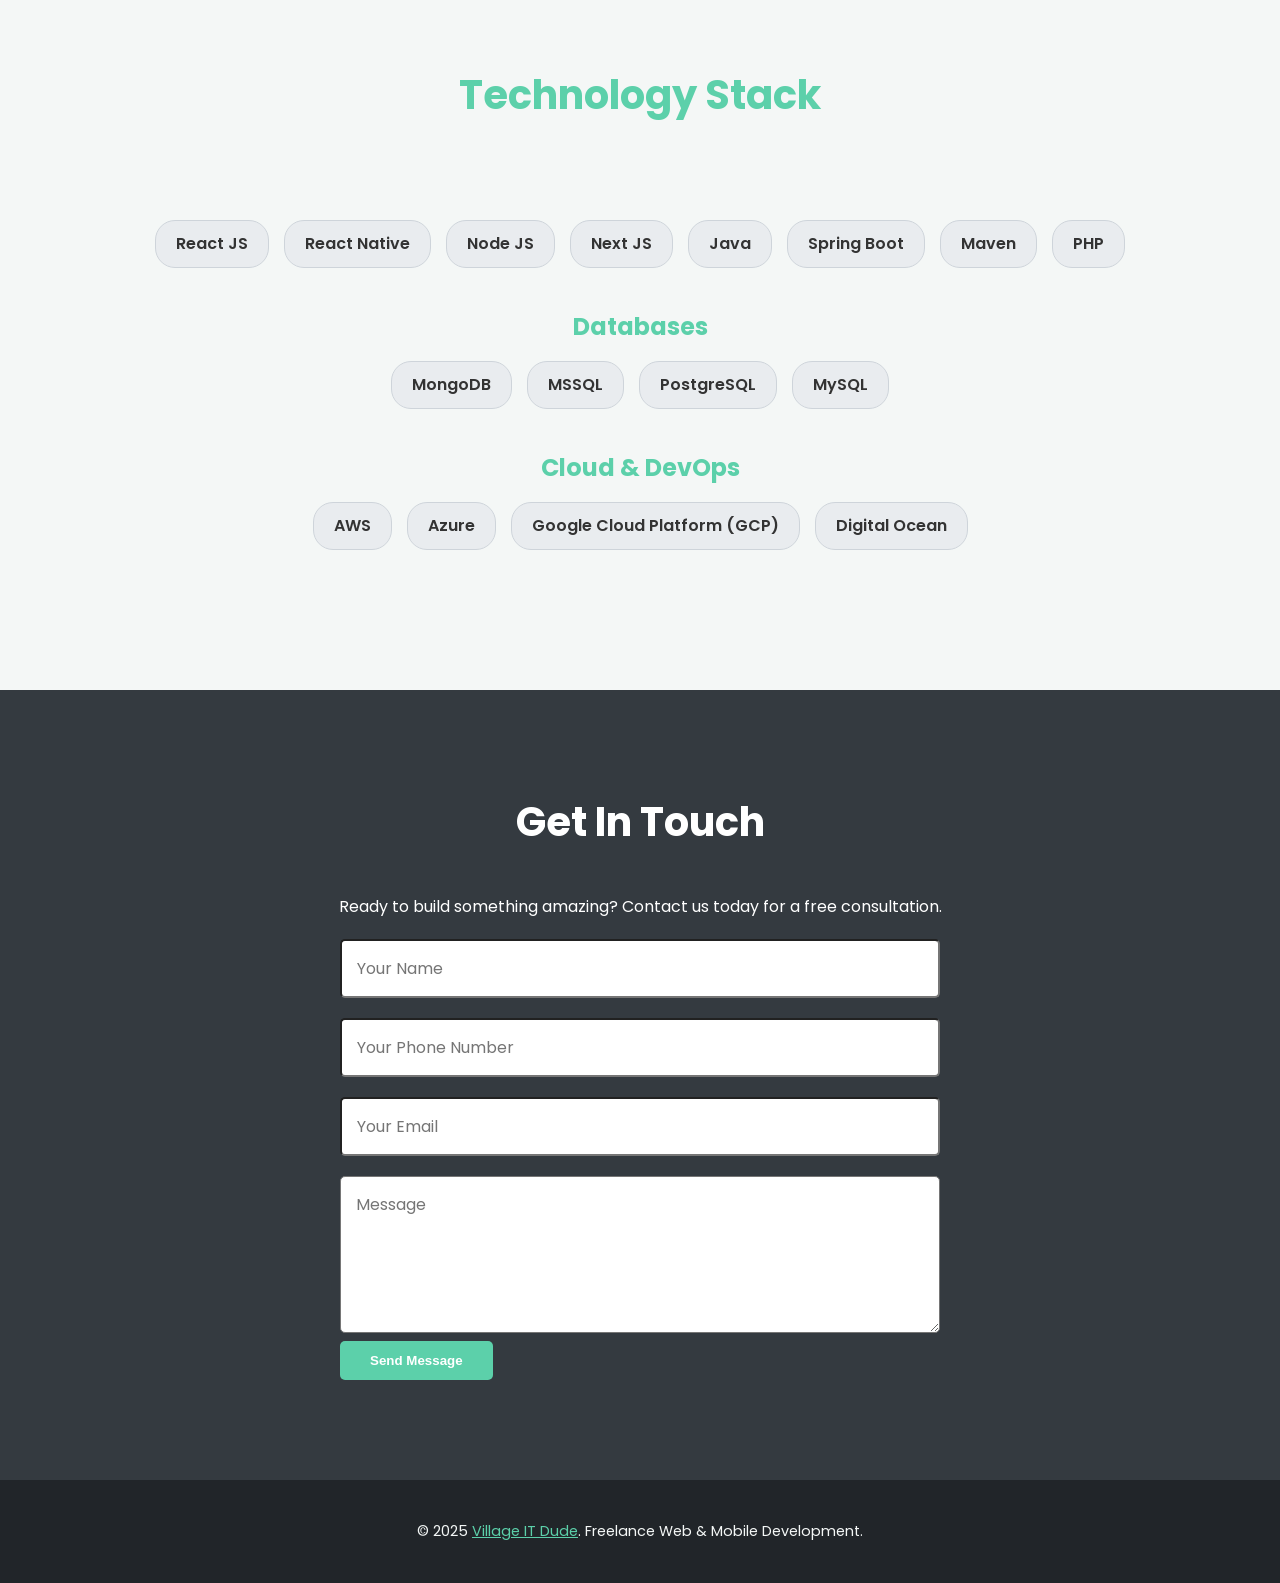
==== commit 8f59b278: "phone number UI updated" ====
--- a/index.html
+++ b/index.html
@@ -135,7 +135,7 @@
                 <input name="entry.360297607" type="text" placeholder="Your Name" required>
             </div>
             <div>
-                <input name="entry.498345686" type="number" placeholder="Your Phone Number" required>
+                <input name="entry.498345686" type="text" placeholder="Your Phone Number" required>
             </div>
             
             <div>
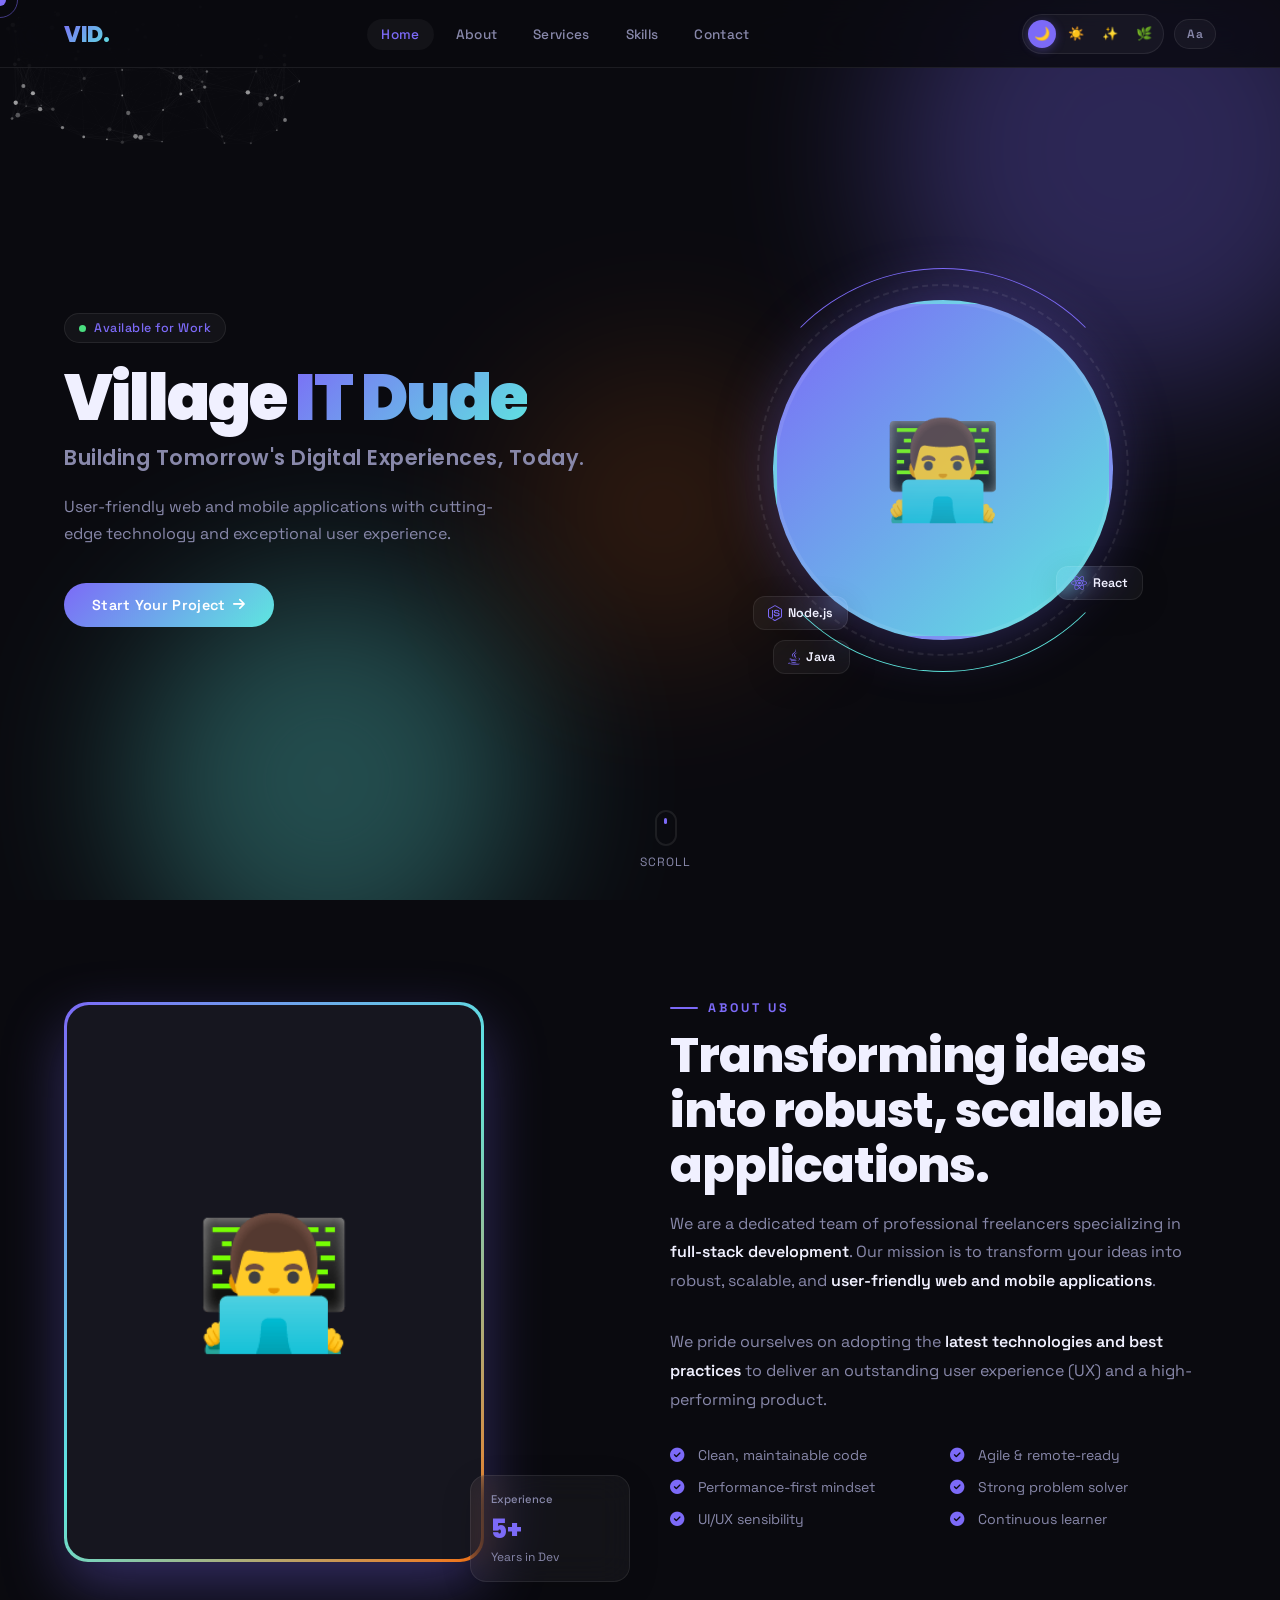
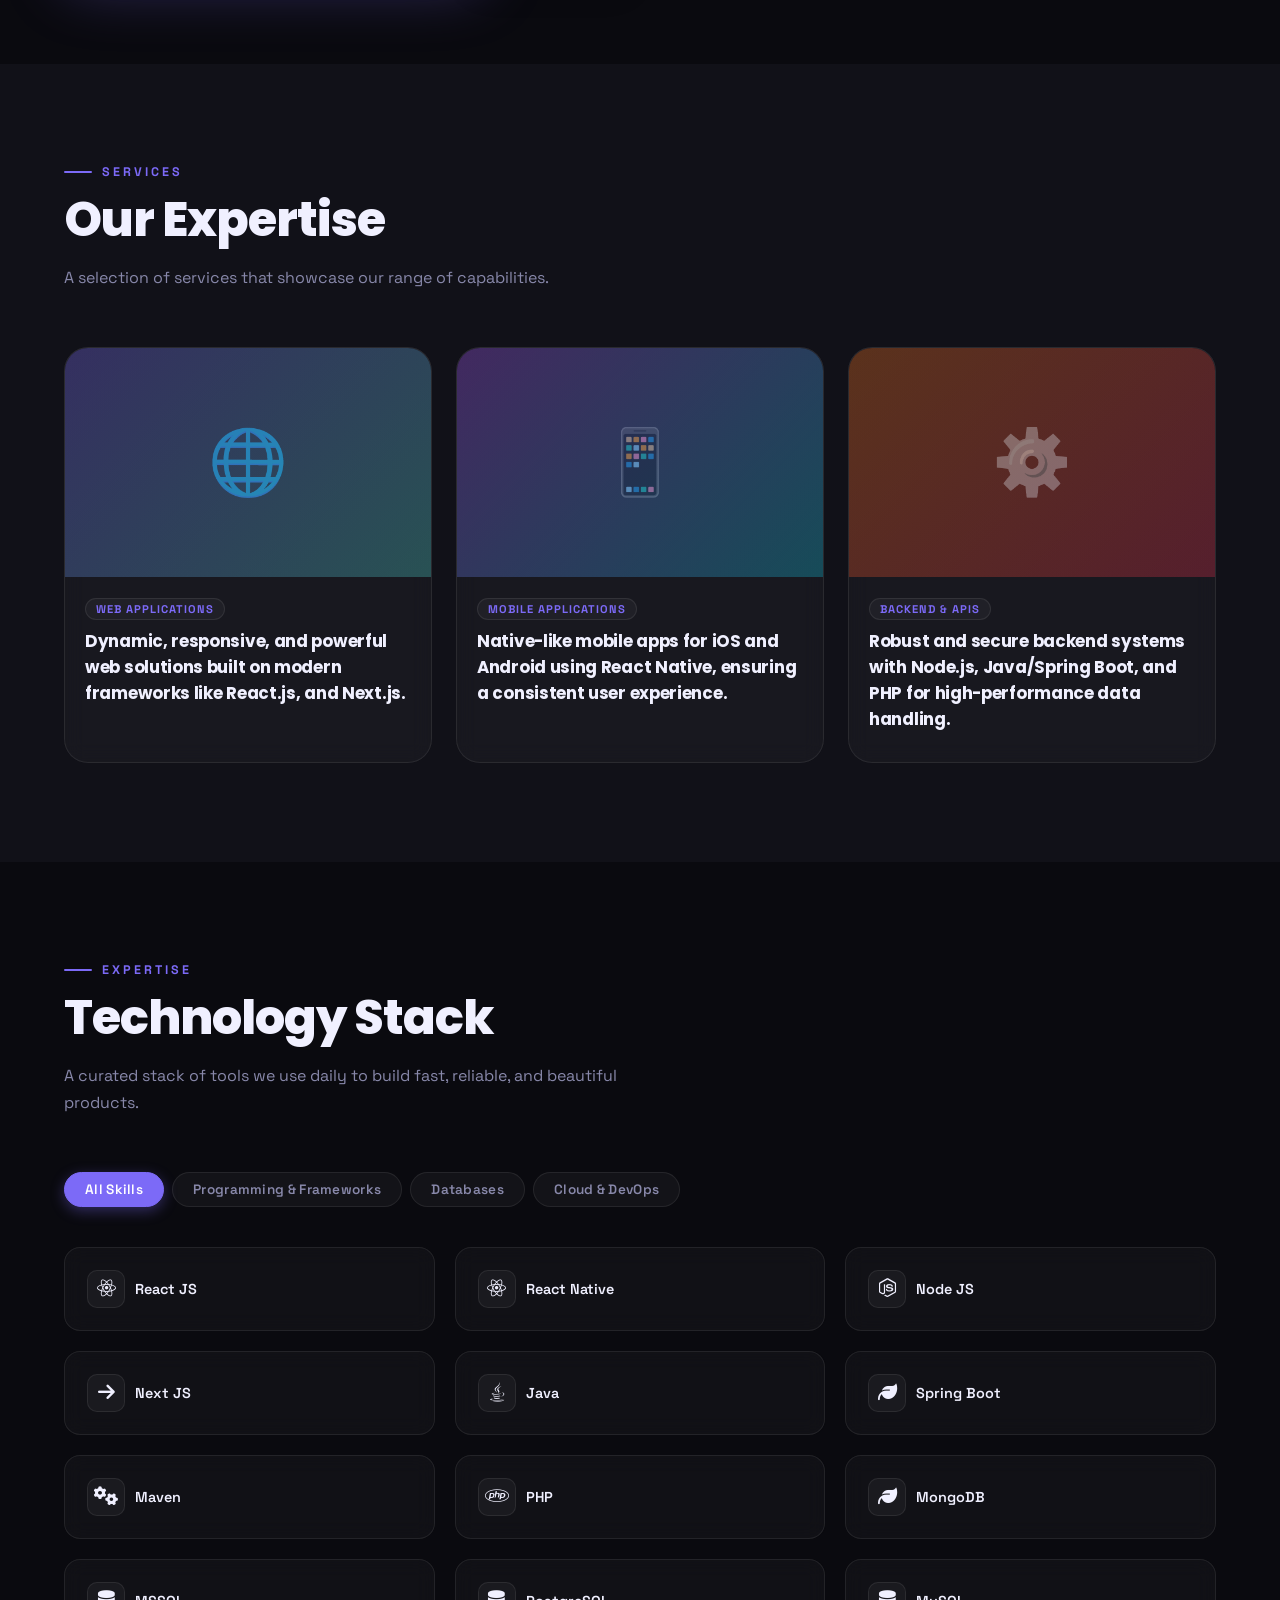
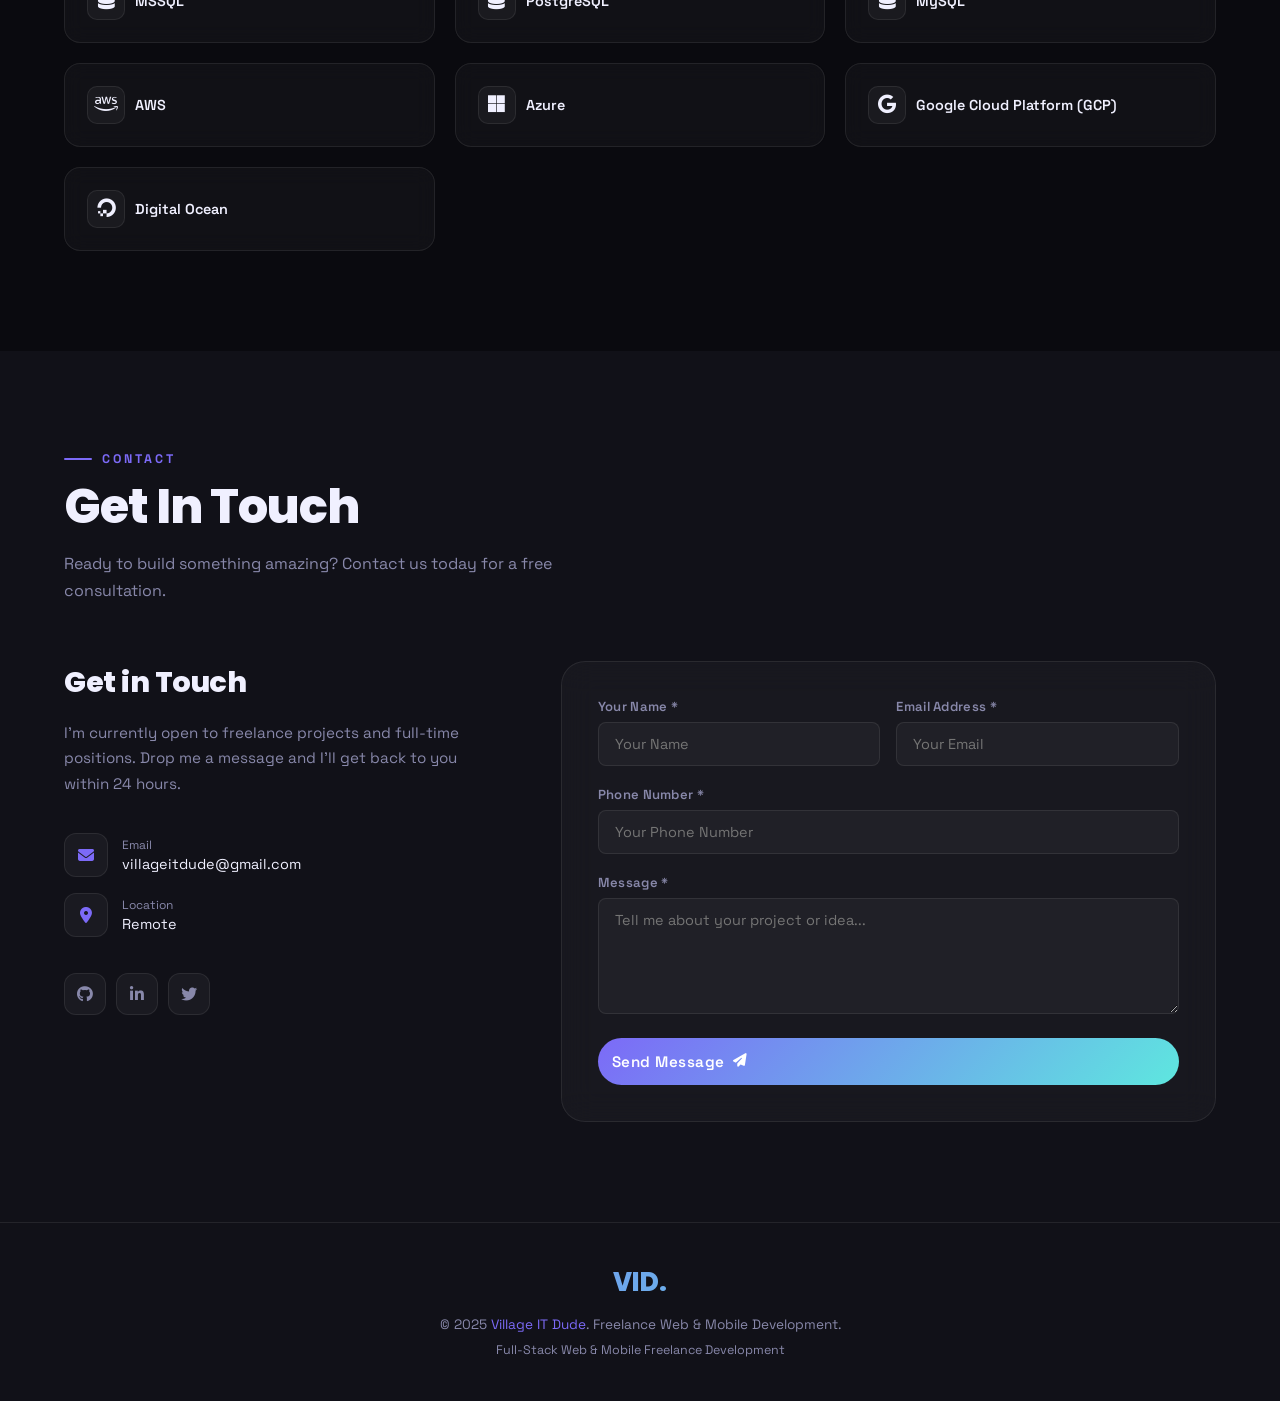
==== commit 32800e06: "bug fixed" ====
--- a/index.html
+++ b/index.html
@@ -1,166 +1,2019 @@
 <!DOCTYPE html>
-<html lang="en">
+<html lang="en" data-theme="dark" data-font="poppins">
 
 <head>
     <meta charset="UTF-8">
     <meta name="viewport" content="width=device-width, initial-scale=1.0">
     <title>Freelance Tech Solutions - Web & Mobile Applications | Village IT Dude</title>
-    <link href="https://fonts.googleapis.com/css2?family=Poppins:wght@300;400;600;700&display=swap" rel="stylesheet">
+    <link href="https://fonts.googleapis.com/css2?family=Poppins:wght@300;400;500;600;700;800;900&family=Montserrat:wght@300;400;500;600;700;800;900&family=Inter:wght@300;400;500;600&family=Space+Grotesk:wght@300;400;500;600;700&display=swap" rel="stylesheet">
     <link rel="icon" type="image/png" href="https://village-it-dude.github.io/assets/img/favicon.png">
     <meta name="description"
     content="Full-stack freelance services specializing in robust web and mobile application development (React, Node, Java, React Native). Transform your ideas into high-performance digital products.">
-<meta name="author" content="Village IT Dude">
-<meta name="keywords"
+    <meta name="author" content="Village IT Dude">
+    <meta name="keywords"
     content="Freelance Web Development, Mobile App Development, React Native, Node.js, Java Spring Boot, Custom API, AWS, Full Stack Developer, Village IT Dude">
-<meta name="robots" content="index, follow">
-<meta property="og:title" content="Village IT Dude | Full-Stack Web & Mobile Freelance Development">
-<meta property="og:description"
+    <meta name="robots" content="index, follow">
+    <meta property="og:title" content="Village IT Dude | Full-Stack Web & Mobile Freelance Development">
+    <meta property="og:description"
     content="Full-stack freelance services specializing in robust web and mobile application development (React, Node, Java, React Native). Transform your ideas into high-performance digital products.">
-      <meta property="og:url" content="https://village-it-dude.github.io/">
-  <meta property="og:image" content="https://village-it-dude.github.io/assets/img/v-it-d-logo.png">
-  <meta property="og:site_name" content="Village IT Dude">
-    <link rel="stylesheet" href="https://village-it-dude.github.io/assets/css/animate.min.css" />
-    <link rel="stylesheet" href="https://village-it-dude.github.io/assets/css/style.css">
+    <meta property="og:url" content="https://village-it-dude.github.io/">
+    <meta property="og:image" content="https://village-it-dude.github.io/assets/img/v-it-d-logo.png">
+    <meta property="og:site_name" content="Village IT Dude">
+    <link rel="stylesheet" href="https://cdnjs.cloudflare.com/ajax/libs/font-awesome/6.5.0/css/all.min.css">
+<style>
+/* ============================================================
+   CSS VARIABLES & THEMES
+   ============================================================ */
+:root {
+  --transition: all 0.4s cubic-bezier(0.25, 0.8, 0.25, 1);
+  --radius: 16px;
+  --radius-sm: 8px;
+  --radius-lg: 24px;
+  --shadow: 0 8px 32px rgba(0,0,0,0.12);
+  --shadow-lg: 0 20px 60px rgba(0,0,0,0.2);
+  --font-head: 'Poppins', sans-serif;
+  --font-body: 'Space Grotesk', sans-serif;
+}
+
+[data-font="montserrat"] {
+  --font-head: 'Montserrat', sans-serif;
+  --font-body: 'Inter', sans-serif;
+}
+
+/* DARK THEME */
+[data-theme="dark"] {
+  --bg: #0a0a0f;
+  --bg2: #111118;
+  --bg3: #16161f;
+  --glass: rgba(255,255,255,0.04);
+  --glass-border: rgba(255,255,255,0.08);
+  --text: #f0f0ff;
+  --text-muted: #8888aa;
+  --accent: #7c6af7;
+  --accent2: #5ee7df;
+  --accent3: #f97316;
+  --card-bg: rgba(255,255,255,0.03);
+  --nav-bg: rgba(10,10,15,0.85);
+  --overlay: rgba(0,0,0,0.6);
+  --glow: rgba(124,106,247,0.35);
+  --progress-bg: rgba(255,255,255,0.08);
+}
+
+/* LIGHT THEME */
+[data-theme="light"] {
+  --bg: #fafafa;
+  --bg2: #f0f0f7;
+  --bg3: #e8e8f0;
+  --glass: rgba(255,255,255,0.7);
+  --glass-border: rgba(200,200,220,0.5);
+  --text: #1a1a2e;
+  --text-muted: #6666888;
+  --accent: #5b4fcf;
+  --accent2: #0ea5e9;
+  --accent3: #e65c00;
+  --card-bg: rgba(255,255,255,0.8);
+  --nav-bg: rgba(250,250,255,0.88);
+  --overlay: rgba(0,0,0,0.5);
+  --glow: rgba(91,79,207,0.2);
+  --progress-bg: rgba(0,0,0,0.08);
+}
+
+/* GRADIENT THEME */
+[data-theme="gradient"] {
+  --bg: #0d0621;
+  --bg2: #130930;
+  --bg3: #1a0d3d;
+  --glass: rgba(120,80,255,0.08);
+  --glass-border: rgba(140,100,255,0.2);
+  --text: #eee8ff;
+  --text-muted: #9980cc;
+  --accent: #a855f7;
+  --accent2: #22d3ee;
+  --accent3: #f43f5e;
+  --card-bg: rgba(120,60,255,0.07);
+  --nav-bg: rgba(13,6,33,0.88);
+  --overlay: rgba(10,0,40,0.65);
+  --glow: rgba(168,85,247,0.45);
+  --progress-bg: rgba(168,85,247,0.15);
+}
+
+/* NATURE THEME */
+[data-theme="nature"] {
+  --bg: #0f1a0f;
+  --bg2: #141f14;
+  --bg3: #1a2a1a;
+  --glass: rgba(80,160,80,0.07);
+  --glass-border: rgba(100,180,100,0.15);
+  --text: #e8f5e8;
+  --text-muted: #7aaa7a;
+  --accent: #4ade80;
+  --accent2: #86efac;
+  --accent3: #fb923c;
+  --card-bg: rgba(80,140,80,0.06);
+  --nav-bg: rgba(15,26,15,0.88);
+  --overlay: rgba(0,20,0,0.6);
+  --glow: rgba(74,222,128,0.3);
+  --progress-bg: rgba(74,222,128,0.12);
+}
+
+/* ============================================================
+   RESET & BASE
+   ============================================================ */
+*, *::before, *::after { box-sizing: border-box; margin: 0; padding: 0; }
+
+html { scroll-behavior: smooth; }
+
+body {
+  font-family: var(--font-body);
+  background: var(--bg);
+  color: var(--text);
+  transition: background 0.5s ease, color 0.5s ease;
+  overflow-x: hidden;
+  cursor: none;
+}
+
+/* Custom Cursor */
+.cursor {
+  position: fixed;
+  width: 12px; height: 12px;
+  background: var(--accent);
+  border-radius: 50%;
+  pointer-events: none;
+  z-index: 99999;
+  transform: translate(-50%, -50%);
+  transition: transform 0.1s ease, width 0.3s, height 0.3s, background 0.3s;
+  mix-blend-mode: screen;
+}
+.cursor-follower {
+  position: fixed;
+  width: 36px; height: 36px;
+  border: 1.5px solid var(--accent);
+  border-radius: 50%;
+  pointer-events: none;
+  z-index: 99998;
+  transform: translate(-50%, -50%);
+  transition: transform 0.18s ease, width 0.3s, height 0.3s, opacity 0.3s;
+  opacity: 0.5;
+}
+.cursor.expanded { width: 24px; height: 24px; }
+.cursor-follower.expanded { width: 56px; height: 56px; opacity: 0.2; }
+
+/* Loading Screen */
+#loader {
+  position: fixed; inset: 0;
+  background: var(--bg);
+  z-index: 99997;
+  display: flex;
+  flex-direction: column;
+  align-items: center;
+  justify-content: center;
+  gap: 24px;
+  transition: opacity 0.6s ease, visibility 0.6s;
+}
+#loader.hidden { opacity: 0; visibility: hidden; }
+.loader-logo {
+  font-family: var(--font-head);
+  font-size: 2.5rem;
+  font-weight: 800;
+  background: linear-gradient(135deg, var(--accent), var(--accent2));
+  -webkit-background-clip: text;
+  -webkit-text-fill-color: transparent;
+  background-clip: text;
+  letter-spacing: -1px;
+}
+.loader-bar-wrap {
+  width: 200px; height: 3px;
+  background: var(--progress-bg);
+  border-radius: 2px;
+  overflow: hidden;
+}
+.loader-bar {
+  height: 100%;
+  background: linear-gradient(90deg, var(--accent), var(--accent2));
+  border-radius: 2px;
+  animation: loadProgress 1.8s ease forwards;
+}
+@keyframes loadProgress { from { width: 0; } to { width: 100%; } }
+
+/* ============================================================
+   SCROLLBAR
+   ============================================================ */
+::-webkit-scrollbar { width: 6px; }
+::-webkit-scrollbar-track { background: var(--bg2); }
+::-webkit-scrollbar-thumb { background: var(--accent); border-radius: 3px; }
+
+/* ============================================================
+   NAVBAR
+   ============================================================ */
+nav {
+  position: fixed;
+  top: 0; left: 0; right: 0;
+  z-index: 1000;
+  background: var(--nav-bg);
+  backdrop-filter: blur(20px) saturate(1.5);
+  -webkit-backdrop-filter: blur(20px) saturate(1.5);
+  border-bottom: 1px solid var(--glass-border);
+  padding: 0 5%;
+  height: 68px;
+  display: flex;
+  align-items: center;
+  justify-content: space-between;
+  transition: var(--transition);
+}
+nav.scrolled {
+  box-shadow: 0 4px 30px rgba(0,0,0,0.15);
+}
+.nav-logo {
+  font-family: var(--font-head);
+  font-size: 1.4rem;
+  font-weight: 800;
+  background: linear-gradient(135deg, var(--accent), var(--accent2));
+  -webkit-background-clip: text;
+  -webkit-text-fill-color: transparent;
+  background-clip: text;
+  letter-spacing: -0.5px;
+  text-decoration: none;
+}
+.nav-links {
+  display: flex;
+  gap: 8px;
+  list-style: none;
+  align-items: center;
+}
+.nav-links a {
+  color: var(--text-muted);
+  text-decoration: none;
+  font-size: 0.85rem;
+  font-weight: 500;
+  padding: 7px 14px;
+  border-radius: 30px;
+  transition: var(--transition);
+  letter-spacing: 0.3px;
+}
+.nav-links a:hover, .nav-links a.active {
+  color: var(--accent);
+  background: var(--glass);
+}
+.nav-controls {
+  display: flex;
+  align-items: center;
+  gap: 10px;
+}
+
+/* Theme Toggle Buttons */
+.theme-switcher {
+  display: flex;
+  gap: 6px;
+  background: var(--glass);
+  padding: 5px;
+  border-radius: 30px;
+  border: 1px solid var(--glass-border);
+}
+.theme-btn {
+  width: 28px; height: 28px;
+  border-radius: 50%;
+  border: none;
+  cursor: pointer;
+  font-size: 13px;
+  display: flex; align-items: center; justify-content: center;
+  transition: var(--transition);
+  background: transparent;
+  color: var(--text-muted);
+  position: relative;
+}
+.theme-btn.active { background: var(--accent); color: #fff; box-shadow: 0 2px 10px var(--glow); }
+.theme-btn:hover { transform: scale(1.15); }
+
+.font-toggle {
+  background: var(--glass);
+  border: 1px solid var(--glass-border);
+  color: var(--text-muted);
+  padding: 6px 12px;
+  border-radius: 20px;
+  cursor: pointer;
+  font-size: 0.75rem;
+  font-weight: 600;
+  font-family: var(--font-body);
+  transition: var(--transition);
+  letter-spacing: 0.5px;
+}
+.font-toggle:hover { color: var(--accent); border-color: var(--accent); }
+
+.hamburger {
+  display: none;
+  flex-direction: column;
+  gap: 5px;
+  cursor: pointer;
+  padding: 4px;
+}
+.hamburger span {
+  width: 22px; height: 2px;
+  background: var(--text);
+  border-radius: 2px;
+  transition: var(--transition);
+}
+
+/* ============================================================
+   HERO SECTION
+   ============================================================ */
+#hero {
+  min-height: 100vh;
+  display: flex;
+  align-items: center;
+  position: relative;
+  overflow: hidden;
+  padding: 100px 5% 60px;
+}
+
+.hero-bg {
+  position: absolute; inset: 0;
+  background: var(--bg);
+  overflow: hidden;
+}
+.hero-orb {
+  position: absolute;
+  border-radius: 50%;
+  filter: blur(80px);
+  opacity: 0.3;
+  animation: orbFloat 8s ease-in-out infinite;
+}
+.hero-orb:nth-child(1) {
+  width: 500px; height: 500px;
+  background: var(--accent);
+  top: -100px; right: -100px;
+  animation-delay: 0s;
+}
+.hero-orb:nth-child(2) {
+  width: 400px; height: 400px;
+  background: var(--accent2);
+  bottom: -80px; left: 10%;
+  animation-delay: -3s;
+}
+.hero-orb:nth-child(3) {
+  width: 300px; height: 300px;
+  background: var(--accent3);
+  top: 40%; left: 40%;
+  animation-delay: -6s;
+  opacity: 0.15;
+}
+@keyframes orbFloat {
+  0%, 100% { transform: translate(0, 0) scale(1); }
+  33% { transform: translate(20px, -30px) scale(1.05); }
+  66% { transform: translate(-15px, 20px) scale(0.95); }
+}
+
+/* Particles Canvas */
+#particles { position: absolute; inset: 0; pointer-events: none; }
+
+.hero-content {
+  display: grid;
+  grid-template-columns: 1fr 1fr;
+  gap: 60px;
+  align-items: center;
+  position: relative;
+  z-index: 2;
+  width: 100%;
+  max-width: 1200px;
+  margin: 0 auto;
+}
+
+.hero-text { animation: slideInLeft 0.9s ease both; }
+@keyframes slideInLeft { from { opacity: 0; transform: translateX(-50px); } to { opacity: 1; transform: translateX(0); } }
+
+.hero-badge {
+  display: inline-flex;
+  align-items: center;
+  gap: 8px;
+  background: var(--glass);
+  border: 1px solid var(--glass-border);
+  padding: 6px 14px;
+  border-radius: 30px;
+  font-size: 0.78rem;
+  font-weight: 500;
+  color: var(--accent);
+  margin-bottom: 20px;
+  backdrop-filter: blur(10px);
+  letter-spacing: 0.5px;
+}
+.hero-badge .dot {
+  width: 7px; height: 7px;
+  background: #4ade80;
+  border-radius: 50%;
+  animation: pulse 2s infinite;
+}
+@keyframes pulse {
+  0%, 100% { box-shadow: 0 0 0 0 rgba(74,222,128,0.5); }
+  50% { box-shadow: 0 0 0 6px rgba(74,222,128,0); }
+}
+
+.hero-name {
+  font-family: var(--font-head);
+  font-size: clamp(2.5rem, 5vw, 4rem);
+  font-weight: 900;
+  line-height: 1.1;
+  letter-spacing: -2px;
+  margin-bottom: 8px;
+}
+.hero-name .grad {
+  background: linear-gradient(135deg, var(--accent), var(--accent2));
+  -webkit-background-clip: text;
+  -webkit-text-fill-color: transparent;
+  background-clip: text;
+}
+
+.hero-title {
+  font-family: var(--font-head);
+  font-size: clamp(1rem, 2vw, 1.3rem);
+  font-weight: 600;
+  color: var(--text-muted);
+  margin-bottom: 20px;
+  letter-spacing: 0.5px;
+}
+
+.hero-tagline {
+  font-size: 1rem;
+  color: var(--text-muted);
+  line-height: 1.7;
+  max-width: 440px;
+  margin-bottom: 36px;
+  font-weight: 400;
+}
+
+.hero-btns {
+  display: flex;
+  gap: 14px;
+  flex-wrap: wrap;
+}
+
+.btn-primary {
+  display: inline-flex;
+  align-items: center;
+  gap: 8px;
+  background: linear-gradient(135deg, var(--accent), var(--accent2));
+  color: #fff;
+  padding: 13px 28px;
+  border-radius: 30px;
+  text-decoration: none;
+  font-weight: 600;
+  font-size: 0.9rem;
+  font-family: var(--font-body);
+  transition: var(--transition);
+  border: none;
+  cursor: pointer;
+  position: relative;
+  overflow: hidden;
+  letter-spacing: 0.3px;
+}
+.btn-primary::before {
+  content: '';
+  position: absolute; inset: 0;
+  background: linear-gradient(135deg, var(--accent2), var(--accent));
+  opacity: 0;
+  transition: opacity 0.3s;
+}
+.btn-primary:hover { transform: translateY(-3px); box-shadow: 0 12px 30px var(--glow); }
+.btn-primary:hover::before { opacity: 1; }
+.btn-primary span { position: relative; z-index: 1; }
+.btn-primary i { position: relative; z-index: 1; font-size: 0.85rem; }
+
+.btn-secondary {
+  display: inline-flex;
+  align-items: center;
+  gap: 8px;
+  background: var(--glass);
+  color: var(--text);
+  padding: 13px 28px;
+  border-radius: 30px;
+  text-decoration: none;
+  font-weight: 600;
+  font-size: 0.9rem;
+  font-family: var(--font-body);
+  border: 1px solid var(--glass-border);
+  cursor: pointer;
+  transition: var(--transition);
+  backdrop-filter: blur(10px);
+  letter-spacing: 0.3px;
+}
+.btn-secondary:hover {
+  transform: translateY(-3px);
+  border-color: var(--accent);
+  color: var(--accent);
+  box-shadow: 0 8px 24px rgba(0,0,0,0.15);
+}
+
+/* Hero Image */
+.hero-image-wrap {
+  display: flex;
+  justify-content: center;
+  align-items: center;
+  animation: slideInRight 0.9s ease both;
+}
+@keyframes slideInRight { from { opacity: 0; transform: translateX(50px); } to { opacity: 1; transform: translateX(0); } }
+
+.hero-img-container {
+  position: relative;
+  width: 340px;
+  height: 340px;
+}
+.hero-img-ring {
+  position: absolute; inset: -16px;
+  border-radius: 50%;
+  border: 2px dashed var(--glass-border);
+  animation: ringRotate 20s linear infinite;
+}
+@keyframes ringRotate { from { transform: rotate(0deg); } to { transform: rotate(360deg); } }
+
+.hero-img-ring-2 {
+  position: absolute; inset: -32px;
+  border-radius: 50%;
+  border: 1px solid transparent;
+  border-top-color: var(--accent);
+  border-bottom-color: var(--accent2);
+  animation: ringRotate 10s linear infinite reverse;
+}
+
+.hero-avatar {
+  width: 100%; height: 100%;
+  border-radius: 50%;
+  object-fit: cover;
+  border: 4px solid var(--glass-border);
+  box-shadow: 0 0 60px var(--glow);
+  animation: avatarFloat 6s ease-in-out infinite;
+  background: linear-gradient(135deg, var(--accent), var(--accent2));
+  display: flex;
+  align-items: center;
+  justify-content: center;
+  font-size: 6rem;
+  color: rgba(255,255,255,0.8);
+  overflow: hidden;
+}
+@keyframes avatarFloat {
+  0%, 100% { transform: translateY(0); }
+  50% { transform: translateY(-12px); }
+}
+
+.tech-badge {
+  position: absolute;
+  background: var(--glass);
+  backdrop-filter: blur(12px);
+  border: 1px solid var(--glass-border);
+  border-radius: 12px;
+  padding: 8px 14px;
+  font-size: 0.78rem;
+  font-weight: 600;
+  color: var(--text);
+  display: flex;
+  align-items: center;
+  gap: 6px;
+  white-space: nowrap;
+  box-shadow: var(--shadow);
+  animation: badgeFloat 4s ease-in-out infinite;
+}
+.tech-badge i { color: var(--accent); font-size: 1rem; }
+.tech-badge:nth-child(3) { top: 10px; right: -20px; animation-delay: 0s; }
+.tech-badge:nth-child(4) { bottom: 40px; right: -30px; animation-delay: -1.5s; }
+.tech-badge:nth-child(5) { bottom: 10px; left: -20px; animation-delay: -3s; }
+@keyframes badgeFloat {
+  0%, 100% { transform: translateY(0); }
+  50% { transform: translateY(-8px); }
+}
+
+.hero-scroll-hint {
+  position: absolute;
+  bottom: 30px;
+  left: 50%;
+  transform: translateX(-50%);
+  display: flex;
+  flex-direction: column;
+  align-items: center;
+  gap: 8px;
+  color: var(--text-muted);
+  font-size: 0.75rem;
+  letter-spacing: 1px;
+  text-transform: uppercase;
+  animation: fadeInUp 1s ease 1.5s both;
+  z-index: 2;
+}
+.scroll-mouse {
+  width: 22px; height: 36px;
+  border: 2px solid var(--glass-border);
+  border-radius: 11px;
+  display: flex;
+  justify-content: center;
+  padding-top: 6px;
+}
+.scroll-wheel {
+  width: 3px; height: 6px;
+  background: var(--accent);
+  border-radius: 2px;
+  animation: scrollDown 1.5s ease infinite;
+}
+@keyframes scrollDown {
+  0% { transform: translateY(0); opacity: 1; }
+  100% { transform: translateY(10px); opacity: 0; }
+}
+
+/* ============================================================
+   SECTION BASE
+   ============================================================ */
+section { padding: 100px 5%; position: relative; }
+.section-inner { max-width: 1200px; margin: 0 auto; }
+
+.section-label {
+  font-size: 0.78rem;
+  font-weight: 700;
+  letter-spacing: 3px;
+  text-transform: uppercase;
+  color: var(--accent);
+  margin-bottom: 12px;
+  display: flex;
+  align-items: center;
+  gap: 10px;
+}
+.section-label::before {
+  content: '';
+  width: 28px; height: 2px;
+  background: var(--accent);
+  border-radius: 2px;
+}
+
+.section-title {
+  font-family: var(--font-head);
+  font-size: clamp(2rem, 4vw, 3rem);
+  font-weight: 800;
+  line-height: 1.15;
+  letter-spacing: -1px;
+  margin-bottom: 16px;
+}
+
+.section-subtitle {
+  color: var(--text-muted);
+  font-size: 1rem;
+  line-height: 1.7;
+  max-width: 560px;
+  margin-bottom: 56px;
+}
+
+/* Section dividers */
+section:nth-child(even) { background: var(--bg2); }
+section:nth-child(odd) { background: var(--bg); }
+
+/* ============================================================
+   ABOUT
+   ============================================================ */
+.about-grid {
+  display: grid;
+  grid-template-columns: 1fr 1fr;
+  gap: 60px;
+  align-items: center;
+}
+
+.about-photo-wrap {
+  position: relative;
+}
+.about-photo-bg {
+  width: 100%;
+  max-width: 420px;
+  aspect-ratio: 3/4;
+  border-radius: var(--radius-lg);
+  background: linear-gradient(135deg, var(--accent), var(--accent2), var(--accent3));
+  position: relative;
+  overflow: hidden;
+  box-shadow: 0 24px 60px var(--glow);
+}
+.about-photo-inner {
+  position: absolute; inset: 3px;
+  background: var(--bg3);
+  border-radius: calc(var(--radius-lg) - 2px);
+  display: flex;
+  align-items: center;
+  justify-content: center;
+  font-size: 8rem;
+  color: var(--text-muted);
+  overflow: hidden;
+}
+.about-photo-card {
+  position: absolute;
+  bottom: -20px; right: -20px;
+  background: var(--glass);
+  backdrop-filter: blur(16px);
+  border: 1px solid var(--glass-border);
+  border-radius: var(--radius);
+  padding: 16px 20px;
+  min-width: 160px;
+  box-shadow: var(--shadow);
+}
+.about-photo-card .card-label { font-size: 0.7rem; color: var(--text-muted); font-weight: 500; margin-bottom: 4px; }
+.about-photo-card .card-val { font-family: var(--font-head); font-size: 1.6rem; font-weight: 800; color: var(--accent); }
+.about-photo-card .card-sub { font-size: 0.75rem; color: var(--text-muted); }
+
+.about-bio {
+  font-size: 1rem;
+  color: var(--text-muted);
+  line-height: 1.8;
+  margin-bottom: 32px;
+}
+
+.about-bio strong { color: var(--text); font-weight: 600; }
+
+.about-highlights {
+  display: grid;
+  grid-template-columns: 1fr 1fr;
+  gap: 14px;
+  margin-bottom: 36px;
+}
+.highlight-item {
+  display: flex;
+  align-items: center;
+  gap: 10px;
+  font-size: 0.88rem;
+  color: var(--text-muted);
+}
+.highlight-item i { color: var(--accent); font-size: 0.9rem; width: 18px; flex-shrink: 0; }
+
+/* Counters */
+.counters {
+  display: grid;
+  grid-template-columns: repeat(3, 1fr);
+  gap: 16px;
+  margin-top: 36px;
+}
+.counter-card {
+  background: var(--card-bg);
+  border: 1px solid var(--glass-border);
+  border-radius: var(--radius);
+  padding: 20px;
+  text-align: center;
+  backdrop-filter: blur(10px);
+  transition: var(--transition);
+}
+.counter-card:hover {
+  transform: translateY(-4px);
+  border-color: var(--accent);
+  box-shadow: 0 12px 30px var(--glow);
+}
+.counter-num {
+  font-family: var(--font-head);
+  font-size: 2.2rem;
+  font-weight: 800;
+  background: linear-gradient(135deg, var(--accent), var(--accent2));
+  -webkit-background-clip: text;
+  -webkit-text-fill-color: transparent;
+  background-clip: text;
+  line-height: 1;
+  margin-bottom: 4px;
+}
+.counter-label {
+  font-size: 0.78rem;
+  color: var(--text-muted);
+  font-weight: 500;
+  letter-spacing: 0.5px;
+}
+
+/* ============================================================
+   SKILLS
+   ============================================================ */
+.skills-tabs {
+  display: flex;
+  gap: 8px;
+  margin-bottom: 40px;
+  flex-wrap: wrap;
+}
+.skill-tab {
+  padding: 8px 20px;
+  border-radius: 30px;
+  border: 1px solid var(--glass-border);
+  background: var(--glass);
+  color: var(--text-muted);
+  cursor: pointer;
+  font-size: 0.85rem;
+  font-weight: 600;
+  font-family: var(--font-body);
+  transition: var(--transition);
+  letter-spacing: 0.3px;
+}
+.skill-tab.active, .skill-tab:hover {
+  background: var(--accent);
+  color: #fff;
+  border-color: var(--accent);
+  box-shadow: 0 4px 14px var(--glow);
+}
+
+.skills-grid {
+  display: grid;
+  grid-template-columns: repeat(auto-fill, minmax(300px, 1fr));
+  gap: 20px;
+}
+.skill-card {
+  background: var(--card-bg);
+  border: 1px solid var(--glass-border);
+  border-radius: var(--radius);
+  padding: 22px;
+  backdrop-filter: blur(10px);
+  transition: var(--transition);
+  animation: fadeInUp 0.5s ease both;
+}
+.skill-card:hover {
+  transform: translateY(-6px) scale(1.01);
+  border-color: var(--accent);
+  box-shadow: 0 16px 40px var(--glow);
+}
+.skill-top {
+  display: flex;
+  align-items: center;
+  justify-content: space-between;
+  margin-bottom: 14px;
+}
+.skill-name-wrap {
+  display: flex;
+  align-items: center;
+  gap: 10px;
+}
+.skill-icon {
+  width: 38px; height: 38px;
+  border-radius: 10px;
+  background: var(--glass);
+  border: 1px solid var(--glass-border);
+  display: flex;
+  align-items: center;
+  justify-content: center;
+  font-size: 1.2rem;
+  transition: var(--transition);
+}
+.skill-card:hover .skill-icon {
+  background: var(--accent);
+  box-shadow: 0 4px 14px var(--glow);
+  transform: scale(1.1);
+}
+.skill-name {
+  font-weight: 600;
+  font-size: 0.9rem;
+}
+.skill-pct {
+  font-size: 0.88rem;
+  font-weight: 700;
+  color: var(--accent);
+  font-family: var(--font-head);
+}
+.skill-bar-bg {
+  height: 6px;
+  background: var(--progress-bg);
+  border-radius: 3px;
+  overflow: hidden;
+}
+.skill-bar {
+  height: 100%;
+  border-radius: 3px;
+  background: linear-gradient(90deg, var(--accent), var(--accent2));
+  width: 0;
+  transition: width 1.2s cubic-bezier(0.25, 0.8, 0.25, 1);
+  box-shadow: 0 0 10px var(--glow);
+}
+
+/* ============================================================
+   PORTFOLIO
+   ============================================================ */
+.portfolio-filters {
+  display: flex;
+  gap: 8px;
+  margin-bottom: 40px;
+  flex-wrap: wrap;
+}
+.filter-btn {
+  padding: 8px 20px;
+  border-radius: 30px;
+  border: 1px solid var(--glass-border);
+  background: var(--glass);
+  color: var(--text-muted);
+  cursor: pointer;
+  font-size: 0.85rem;
+  font-weight: 600;
+  font-family: var(--font-body);
+  transition: var(--transition);
+}
+.filter-btn.active, .filter-btn:hover {
+  background: var(--accent);
+  color: #fff;
+  border-color: var(--accent);
+  box-shadow: 0 4px 14px var(--glow);
+}
+
+.portfolio-grid {
+  display: grid;
+  grid-template-columns: repeat(auto-fill, minmax(320px, 1fr));
+  gap: 24px;
+}
+.project-card {
+  border-radius: var(--radius-lg);
+  overflow: hidden;
+  border: 1px solid var(--glass-border);
+  background: var(--card-bg);
+  backdrop-filter: blur(10px);
+  transition: var(--transition);
+  position: relative;
+  cursor: pointer;
+  animation: scaleIn 0.4s ease both;
+}
+@keyframes scaleIn { from { opacity: 0; transform: scale(0.93); } to { opacity: 1; transform: scale(1); } }
+.project-card.hidden {
+  display: none;
+}
+.project-card:hover {
+  transform: translateY(-8px);
+  box-shadow: 0 24px 50px rgba(0,0,0,0.25), 0 0 0 1px var(--accent);
+}
+.project-img {
+  width: 100%;
+  aspect-ratio: 16/10;
+  background: linear-gradient(135deg, var(--bg3), var(--bg2));
+  position: relative;
+  overflow: hidden;
+  display: flex;
+  align-items: center;
+  justify-content: center;
+}
+.project-img-bg {
+  position: absolute; inset: 0;
+  display: flex;
+  align-items: center;
+  justify-content: center;
+  font-size: 4rem;
+  opacity: 0.6;
+}
+.project-img-gradient {
+  position: absolute; inset: 0;
+}
+.project-overlay {
+  position: absolute; inset: 0;
+  background: var(--overlay);
+  display: flex;
+  flex-direction: column;
+  align-items: center;
+  justify-content: center;
+  gap: 12px;
+  opacity: 0;
+  transform: translateY(10px);
+  transition: all 0.35s ease;
+  backdrop-filter: blur(4px);
+}
+.project-card:hover .project-overlay {
+  opacity: 1;
+  transform: translateY(0);
+}
+.overlay-btns {
+  display: flex;
+  gap: 10px;
+}
+.overlay-btn {
+  display: inline-flex;
+  align-items: center;
+  gap: 6px;
+  padding: 9px 18px;
+  border-radius: 24px;
+  font-size: 0.82rem;
+  font-weight: 600;
+  text-decoration: none;
+  cursor: pointer;
+  transition: var(--transition);
+  border: none;
+  font-family: var(--font-body);
+}
+.overlay-btn.live {
+  background: linear-gradient(135deg, var(--accent), var(--accent2));
+  color: #fff;
+}
+.overlay-btn.gh {
+  background: rgba(255,255,255,0.12);
+  color: #fff;
+  border: 1px solid rgba(255,255,255,0.2);
+}
+.overlay-btn:hover { transform: translateY(-2px); }
+
+.overlay-detail {
+  color: rgba(255,255,255,0.85);
+  font-size: 0.82rem;
+  text-align: center;
+  padding: 0 20px;
+  line-height: 1.5;
+}
+
+.project-info {
+  padding: 20px;
+}
+.project-tag {
+  display: inline-block;
+  background: var(--glass);
+  color: var(--accent);
+  font-size: 0.7rem;
+  font-weight: 700;
+  letter-spacing: 1px;
+  text-transform: uppercase;
+  padding: 3px 10px;
+  border-radius: 20px;
+  margin-bottom: 8px;
+  border: 1px solid var(--glass-border);
+}
+.project-title {
+  font-family: var(--font-head);
+  font-size: 1.05rem;
+  font-weight: 700;
+  margin-bottom: 10px;
+  letter-spacing: -0.3px;
+}
+.project-stack {
+  display: flex;
+  flex-wrap: wrap;
+  gap: 6px;
+}
+.stack-chip {
+  background: var(--glass);
+  border: 1px solid var(--glass-border);
+  color: var(--text-muted);
+  font-size: 0.72rem;
+  font-weight: 500;
+  padding: 3px 9px;
+  border-radius: 20px;
+}
+
+/* ============================================================
+   EXPERIENCE TIMELINE
+   ============================================================ */
+.timeline {
+  position: relative;
+  padding-left: 40px;
+}
+.timeline::before {
+  content: '';
+  position: absolute;
+  left: 12px; top: 0; bottom: 0;
+  width: 2px;
+  background: linear-gradient(to bottom, var(--accent), var(--accent2), transparent);
+  border-radius: 1px;
+}
+
+.timeline-item {
+  position: relative;
+  margin-bottom: 48px;
+  opacity: 0;
+  transform: translateX(-20px);
+  transition: all 0.6s ease;
+}
+.timeline-item.visible {
+  opacity: 1;
+  transform: translateX(0);
+}
+.timeline-dot {
+  position: absolute;
+  left: -34px;
+  top: 6px;
+  width: 14px; height: 14px;
+  border-radius: 50%;
+  background: var(--accent);
+  border: 3px solid var(--bg);
+  box-shadow: 0 0 0 3px var(--accent), 0 0 12px var(--glow);
+}
+.timeline-card {
+  background: var(--card-bg);
+  border: 1px solid var(--glass-border);
+  border-radius: var(--radius);
+  padding: 24px;
+  backdrop-filter: blur(10px);
+  transition: var(--transition);
+}
+.timeline-card:hover {
+  border-color: var(--accent);
+  box-shadow: 0 12px 30px var(--glow);
+  transform: translateX(4px);
+}
+.timeline-head {
+  display: flex;
+  justify-content: space-between;
+  align-items: flex-start;
+  margin-bottom: 8px;
+  flex-wrap: wrap;
+  gap: 8px;
+}
+.timeline-role {
+  font-family: var(--font-head);
+  font-size: 1.05rem;
+  font-weight: 700;
+  letter-spacing: -0.3px;
+}
+.timeline-date {
+  font-size: 0.78rem;
+  color: var(--accent);
+  font-weight: 600;
+  background: var(--glass);
+  padding: 3px 10px;
+  border-radius: 20px;
+  border: 1px solid var(--glass-border);
+  white-space: nowrap;
+}
+.timeline-company {
+  color: var(--accent2);
+  font-size: 0.88rem;
+  font-weight: 600;
+  margin-bottom: 10px;
+}
+.timeline-desc {
+  color: var(--text-muted);
+  font-size: 0.88rem;
+  line-height: 1.7;
+  margin-bottom: 14px;
+}
+.timeline-tags {
+  display: flex;
+  flex-wrap: wrap;
+  gap: 6px;
+}
+.timeline-tag {
+  font-size: 0.72rem;
+  font-weight: 600;
+  color: var(--text-muted);
+  background: var(--glass);
+  border: 1px solid var(--glass-border);
+  padding: 3px 9px;
+  border-radius: 20px;
+}
+
+/* ============================================================
+   CONTACT
+   ============================================================ */
+.contact-grid {
+  display: grid;
+  grid-template-columns: 1fr 1.5fr;
+  gap: 60px;
+  align-items: start;
+}
+
+.contact-info-title {
+  font-family: var(--font-head);
+  font-size: 1.8rem;
+  font-weight: 800;
+  margin-bottom: 16px;
+  letter-spacing: -0.5px;
+}
+.contact-info-desc {
+  color: var(--text-muted);
+  font-size: 0.95rem;
+  line-height: 1.7;
+  margin-bottom: 36px;
+}
+
+.contact-items {
+  display: flex;
+  flex-direction: column;
+  gap: 16px;
+  margin-bottom: 36px;
+}
+.contact-item {
+  display: flex;
+  align-items: center;
+  gap: 14px;
+}
+.contact-item-icon {
+  width: 44px; height: 44px;
+  border-radius: 12px;
+  background: var(--glass);
+  border: 1px solid var(--glass-border);
+  display: flex;
+  align-items: center;
+  justify-content: center;
+  color: var(--accent);
+  font-size: 1rem;
+  flex-shrink: 0;
+  transition: var(--transition);
+}
+.contact-item:hover .contact-item-icon {
+  background: var(--accent);
+  color: #fff;
+  box-shadow: 0 4px 14px var(--glow);
+  transform: scale(1.08);
+}
+.contact-item-text { font-size: 0.9rem; }
+.contact-item-label { color: var(--text-muted); font-size: 0.75rem; margin-bottom: 2px; }
+
+.socials {
+  display: flex;
+  gap: 10px;
+}
+.social-link {
+  width: 42px; height: 42px;
+  border-radius: 12px;
+  background: var(--glass);
+  border: 1px solid var(--glass-border);
+  display: flex;
+  align-items: center;
+  justify-content: center;
+  color: var(--text-muted);
+  font-size: 1rem;
+  text-decoration: none;
+  transition: var(--transition);
+}
+.social-link:hover {
+  color: #fff;
+  background: var(--accent);
+  border-color: var(--accent);
+  transform: translateY(-4px);
+  box-shadow: 0 6px 18px var(--glow);
+}
+
+/* Contact Form */
+.contact-form {
+  background: var(--card-bg);
+  border: 1px solid var(--glass-border);
+  border-radius: var(--radius-lg);
+  padding: 36px;
+  backdrop-filter: blur(16px);
+  display: flex;
+  flex-direction: column;
+  gap: 20px;
+}
+.form-row { display: grid; grid-template-columns: 1fr 1fr; gap: 16px; }
+.form-group { display: flex; flex-direction: column; gap: 7px; }
+.form-group label { font-size: 0.82rem; font-weight: 600; color: var(--text-muted); letter-spacing: 0.3px; }
+.form-group input,
+.form-group textarea,
+.form-group select {
+  background: var(--glass);
+  border: 1px solid var(--glass-border);
+  border-radius: var(--radius-sm);
+  color: var(--text);
+  padding: 12px 16px;
+  font-size: 0.9rem;
+  font-family: var(--font-body);
+  outline: none;
+  transition: var(--transition);
+  resize: vertical;
+}
+.form-group input:focus,
+.form-group textarea:focus,
+.form-group select:focus {
+  border-color: var(--accent);
+  background: var(--glass);
+  box-shadow: 0 0 0 3px var(--glow);
+}
+.form-group input.error,
+.form-group textarea.error {
+  border-color: #f43f5e;
+  box-shadow: 0 0 0 3px rgba(244,63,94,0.2);
+}
+.form-group .error-msg {
+  font-size: 0.75rem;
+  color: #f43f5e;
+  display: none;
+}
+.form-group.has-error .error-msg { display: block; }
+.form-group select option { background: var(--bg2); }
+.submit-btn {
+  width: 100%;
+  padding: 14px;
+  font-size: 0.95rem;
+  letter-spacing: 0.5px;
+  margin-top: 4px;
+}
+.form-success {
+  display: none;
+  text-align: center;
+  padding: 24px;
+  color: #4ade80;
+  font-size: 0.95rem;
+  font-weight: 600;
+  gap: 10px;
+  align-items: center;
+  justify-content: center;
+}
+.form-success.show { display: flex; }
+.form-success i { font-size: 1.5rem; }
+
+/* ============================================================
+   FOOTER
+   ============================================================ */
+footer {
+  background: var(--bg2);
+  border-top: 1px solid var(--glass-border);
+  padding: 40px 5%;
+  text-align: center;
+}
+.footer-inner { max-width: 1200px; margin: 0 auto; }
+.footer-logo {
+  font-family: var(--font-head);
+  font-size: 1.6rem;
+  font-weight: 800;
+  background: linear-gradient(135deg, var(--accent), var(--accent2));
+  -webkit-background-clip: text;
+  -webkit-text-fill-color: transparent;
+  background-clip: text;
+  margin-bottom: 12px;
+}
+.footer-text {
+  color: var(--text-muted);
+  font-size: 0.85rem;
+  line-height: 1.6;
+}
+.footer-text a { color: var(--accent); text-decoration: none; }
+
+/* ============================================================
+   BACK TO TOP
+   ============================================================ */
+#back-top {
+  position: fixed;
+  bottom: 30px;
+  right: 30px;
+  width: 44px; height: 44px;
+  background: linear-gradient(135deg, var(--accent), var(--accent2));
+  border-radius: 50%;
+  border: none;
+  color: #fff;
+  font-size: 1.1rem;
+  cursor: pointer;
+  display: flex;
+  align-items: center;
+  justify-content: center;
+  transition: var(--transition);
+  opacity: 0;
+  transform: translateY(20px);
+  pointer-events: none;
+  z-index: 999;
+  box-shadow: 0 4px 16px var(--glow);
+}
+#back-top.visible {
+  opacity: 1;
+  transform: translateY(0);
+  pointer-events: all;
+}
+#back-top:hover { transform: translateY(-4px) scale(1.08); }
+
+/* ============================================================
+   MOBILE NAV
+   ============================================================ */
+.mobile-menu {
+  display: none;
+  position: fixed;
+  inset: 0;
+  background: var(--nav-bg);
+  backdrop-filter: blur(20px);
+  z-index: 999;
+  flex-direction: column;
+  align-items: center;
+  justify-content: center;
+  gap: 20px;
+}
+.mobile-menu.open { display: flex; }
+.mobile-menu a {
+  color: var(--text);
+  text-decoration: none;
+  font-family: var(--font-head);
+  font-size: 1.6rem;
+  font-weight: 700;
+  transition: color 0.3s;
+}
+.mobile-menu a:hover { color: var(--accent); }
+.mobile-close {
+  position: absolute;
+  top: 20px; right: 20px;
+  background: none;
+  border: none;
+  color: var(--text);
+  font-size: 1.4rem;
+  cursor: pointer;
+}
+
+/* ============================================================
+   ANIMATIONS UTILITY
+   ============================================================ */
+.reveal {
+  opacity: 0;
+  transform: translateY(30px);
+  transition: opacity 0.7s ease, transform 0.7s ease;
+}
+.reveal.visible {
+  opacity: 1;
+  transform: translateY(0);
+}
+
+@keyframes fadeInUp {
+  from { opacity: 0; transform: translateY(20px); }
+  to { opacity: 1; transform: translateY(0); }
+}
+
+/* ============================================================
+   RESPONSIVE
+   ============================================================ */
+@media (max-width: 900px) {
+  .hero-content { grid-template-columns: 1fr; text-align: center; gap: 40px; }
+  .hero-text { order: 2; }
+  .hero-image-wrap { order: 1; }
+  .hero-tagline { margin: 0 auto 36px; }
+  .hero-btns { justify-content: center; }
+  .hero-badge { display: inline-flex; }
+  .about-grid { grid-template-columns: 1fr; }
+  .about-photo-wrap { display: none; }
+  .contact-grid { grid-template-columns: 1fr; }
+  .form-row { grid-template-columns: 1fr; }
+  .counters { grid-template-columns: repeat(3, 1fr); }
+  .nav-links { display: none; }
+  .hamburger { display: flex; }
+  .theme-switcher { display: none; }
+  .font-toggle { display: none; }
+  .hero-img-container { width: 250px; height: 250px; }
+  .tech-badge:nth-child(3), .tech-badge:nth-child(4), .tech-badge:nth-child(5) { display: none; }
+}
+
+@media (max-width: 600px) {
+  section { padding: 70px 5%; }
+  .portfolio-grid { grid-template-columns: 1fr; }
+  .skills-grid { grid-template-columns: 1fr; }
+  .counters { grid-template-columns: 1fr; gap: 10px; }
+  .contact-form { padding: 24px; }
+}
+</style>
 </head>
 
 <body>
 
-    <header id="home">
-        <div class="container nav">
-            <h1 class="animate__animated animate__fadeInDown">
-                <img src="https://village-it-dude.github.io/assets/img/v-it-dude-logo.png" alt="Village IT Dude" class="logo" />
-            </h1>
-            <nav>
-                <a href="#about">About</a>
-                <a href="#services">Services</a>
-                <a href="#skills">Skills</a>
-                <a href="#contact">Contact</a>
-            </nav>
+<!-- Custom Cursor -->
+<div class="cursor" id="cursor"></div>
+<div class="cursor-follower" id="cursor-follower"></div>
+
+<!-- Loading Screen -->
+<div id="loader">
+  <div class="loader-logo">VID.</div>
+  <div class="loader-bar-wrap"><div class="loader-bar"></div></div>
+  <div style="color:var(--text-muted);font-size:0.78rem;letter-spacing:2px;">LOADING PORTFOLIO</div>
+</div>
+
+<!-- Navbar -->
+<nav id="navbar">
+  <a href="#hero" class="nav-logo">VID.</a>
+  <ul class="nav-links">
+    <li><a href="#hero" class="active">Home</a></li>
+    <li><a href="#about">About</a></li>
+    <li><a href="#services">Services</a></li>
+    <li><a href="#skills">Skills</a></li>
+    <li><a href="#contact">Contact</a></li>
+  </ul>
+  <div class="nav-controls">
+    <div class="theme-switcher">
+      <button class="theme-btn" data-theme="dark" title="Dark">🌙</button>
+      <button class="theme-btn" data-theme="light" title="Light">☀️</button>
+      <button class="theme-btn" data-theme="gradient" title="Gradient">✨</button>
+      <button class="theme-btn" data-theme="nature" title="Nature">🌿</button>
+    </div>
+    <button class="font-toggle" id="fontToggle">Aa</button>
+    <div class="hamburger" id="hamburger">
+      <span></span><span></span><span></span>
+    </div>
+  </div>
+</nav>
+
+<!-- Mobile Menu -->
+<div class="mobile-menu" id="mobileMenu">
+  <button class="mobile-close" id="mobileClose"><i class="fas fa-times"></i></button>
+  <a href="#hero" onclick="closeMobile()">Home</a>
+  <a href="#about" onclick="closeMobile()">About</a>
+  <a href="#services" onclick="closeMobile()">Services</a>
+  <a href="#skills" onclick="closeMobile()">Skills</a>
+  <a href="#contact" onclick="closeMobile()">Contact</a>
+  <div style="display:flex;gap:8px;margin-top:20px;">
+    <button class="theme-btn" data-theme="dark">🌙</button>
+    <button class="theme-btn" data-theme="light">☀️</button>
+    <button class="theme-btn" data-theme="gradient">✨</button>
+    <button class="theme-btn" data-theme="nature">🌿</button>
+  </div>
+</div>
+
+<!-- HERO -->
+<section id="hero">
+  <div class="hero-bg">
+    <div class="hero-orb"></div>
+    <div class="hero-orb"></div>
+    <div class="hero-orb"></div>
+    <canvas id="particles"></canvas>
+  </div>
+  <div class="hero-content">
+    <div class="hero-text">
+      <div class="hero-badge"><span class="dot"></span>Available for Work</div>
+      <h1 class="hero-name">Village <span class="grad">IT Dude</span></h1>
+      <p class="hero-title">Building Tomorrow's Digital Experiences, Today.</p>
+      <p class="hero-tagline">User-friendly web and mobile applications with cutting-edge technology and exceptional user experience.</p>
+      <div class="hero-btns">
+        <a href="#contact" class="btn-primary"><span>Start Your Project</span><i class="fas fa-arrow-right"></i></a>
+      </div>
+    </div>
+    <div class="hero-image-wrap">
+      <div class="hero-img-container">
+        <div class="hero-img-ring"></div>
+        <div class="hero-img-ring-2"></div>
+        <div class="hero-avatar">👨‍💻</div>
+        <div class="tech-badge"><i class="fab fa-react"></i>React</div>
+        <div class="tech-badge"><i class="fab fa-node-js"></i>Node.js</div>
+        <div class="tech-badge"><i class="fab fa-java"></i>Java</div>
+      </div>
+    </div>
+  </div>
+  <div class="hero-scroll-hint">
+    <div class="scroll-mouse"><div class="scroll-wheel"></div></div>
+    Scroll
+  </div>
+</section>
+
+<!-- ABOUT -->
+<section id="about">
+  <div class="section-inner">
+    <div class="about-grid">
+      <div class="about-photo-wrap reveal">
+        <div class="about-photo-bg">
+          <div class="about-photo-inner">👨‍💻</div>
         </div>
-    </header>
-
-    <section id="hero" class="hero">
-        <div class="container">
-            <h2 class="animate__animated animate__zoomIn animate__delay-0.5s">Building Tomorrow's Digital Experiences,
-                Today.</h2>
-            <p class="animate__animated animate__fadeInUp animate__delay-1s">User-friendly web and mobile applications
-                with cutting-edge technology and exceptional user experience.</p>
-            <a href="#contact" class="btn animate__animated animate__bounceIn animate__delay-1.5s">Start Your
-                Project</a>
+        <div class="about-photo-card">
+          <div class="card-label">Experience</div>
+          <div class="card-val">5+</div>
+          <div class="card-sub">Years in Dev</div>
         </div>
-    </section>
-
-    <section id="about" class="section">
-        <div class="container">
-            <h2 class="section-title">About Us</h2>
-            <p class="animate__animated animate__fadeIn" data-animation="fadeIn">
-                We are a dedicated team of professional freelancers specializing in full-stack development. Our mission
-                is to transform your ideas into robust, scalable, and **user-friendly web and mobile applications**. We
-                pride ourselves on adopting the **latest technologies and best practices** to deliver an outstanding
-                user experience (UX) and a high-performing product.
-            </p>
+      </div>
+      <div class="reveal">
+        <div class="section-label">About Us</div>
+        <h2 class="section-title">Transforming ideas into robust, scalable applications.</h2>
+        <p class="about-bio">
+          We are a dedicated team of professional freelancers specializing in <strong>full-stack development</strong>. Our mission is to transform your ideas into robust, scalable, and <strong>user-friendly web and mobile applications</strong>.
+        </p>
+        <p class="about-bio">
+          We pride ourselves on adopting the <strong>latest technologies and best practices</strong> to deliver an outstanding user experience (UX) and a high-performing product.
+        </p>
+        <div class="about-highlights">
+          <div class="highlight-item"><i class="fas fa-check-circle"></i>Clean, maintainable code</div>
+          <div class="highlight-item"><i class="fas fa-check-circle"></i>Agile & remote-ready</div>
+          <div class="highlight-item"><i class="fas fa-check-circle"></i>Performance-first mindset</div>
+          <div class="highlight-item"><i class="fas fa-check-circle"></i>Strong problem solver</div>
+          <div class="highlight-item"><i class="fas fa-check-circle"></i>UI/UX sensibility</div>
+          <div class="highlight-item"><i class="fas fa-check-circle"></i>Continuous learner</div>
         </div>
-    </section>
-
-    <section id="services" class="section dark-bg">
-        <div class="container">
-            <h2 class="section-title">Our Expertise</h2>
-            <div class="services-grid">
-                <div class="service-card animate__animated" data-animation="slideInLeft">
-                    <h3>Web Applications</h3>
-                    <p>Dynamic, responsive, and powerful web solutions built on modern frameworks like React.js, bootstrap and
-                        Next.js.</p>
-                </div>
-                <div class="service-card animate__animated" data-animation="slideInUp">
-                    <h3>Mobile Applications</h3>
-                    <p>Native-like mobile apps for iOS and Android using React Native, ensuring a consistent user
-                        experience.</p>
-                </div>
-                <div class="service-card animate__animated" data-animation="slideInRight">
-                    <h3>Backend & APIs</h3>
-                    <p>Robust and secure backend systems with Node.js, Java/Spring Boot, and PHP for high-performance
-                        data handling.</p>
-                </div>
+      </div>
+    </div>
+  </div>
+</section>
+
+<!-- SERVICES (as Portfolio Section) -->
+<section id="services">
+    <div class="section-inner">
+      <div class="reveal">
+        <div class="section-label">Services</div>
+        <h2 class="section-title">Our Expertise</h2>
+        <p class="section-subtitle">A selection of services that showcase our range of capabilities.</p>
+      </div>
+      <div class="portfolio-grid" id="portfolioGrid">
+        <div class="project-card" data-filter="fullstack">
+          <div class="project-img">
+            <div class="project-img-bg">🌐</div>
+            <div class="project-img-gradient" style="background:linear-gradient(135deg,rgba(124,106,247,0.3),rgba(94,231,223,0.3))"></div>
+          </div>
+          <div class="project-info">
+            <span class="project-tag">Web Applications</span>
+            <div class="project-title">Dynamic, responsive, and powerful web solutions built on modern frameworks like React.js, and Next.js.</div>
+          </div>
+        </div>
+  
+        <div class="project-card" data-filter="frontend">
+          <div class="project-img">
+            <div class="project-img-bg">📱</div>
+            <div class="project-img-gradient" style="background:linear-gradient(135deg,rgba(168,85,247,0.3),rgba(34,211,238,0.3))"></div>
+          </div>
+          <div class="project-info">
+            <span class="project-tag">Mobile Applications</span>
+            <div class="project-title">Native-like mobile apps for iOS and Android using React Native, ensuring a consistent user experience.</div>
+          </div>
+        </div>
+  
+        <div class="project-card" data-filter="backend">
+          <div class="project-img">
+            <div class="project-img-bg">⚙️</div>
+            <div class="project-img-gradient" style="background:linear-gradient(135deg,rgba(249,115,22,0.3),rgba(244,63,94,0.3))"></div>
+          </div>
+          <div class="project-info">
+            <span class="project-tag">Backend & APIs</span>
+            <div class="project-title">Robust and secure backend systems with Node.js, Java/Spring Boot, and PHP for high-performance data handling.</div>
+          </div>
+        </div>
+      </div>
+    </div>
+  </section>
+
+<!-- SKILLS -->
+<section id="skills">
+  <div class="section-inner">
+    <div class="reveal">
+      <div class="section-label">Expertise</div>
+      <h2 class="section-title">Technology Stack</h2>
+      <p class="section-subtitle">A curated stack of tools we use daily to build fast, reliable, and beautiful products.</p>
+    </div>
+    <div class="skills-tabs reveal">
+      <button class="skill-tab active" data-cat="all">All Skills</button>
+      <button class="skill-tab" data-cat="frameworks">Programming & Frameworks</button>
+      <button class="skill-tab" data-cat="database">Databases</button>
+      <button class="skill-tab" data-cat="devops">Cloud & DevOps</button>
+    </div>
+    <div class="skills-grid" id="skillsGrid">
+      <!-- Programming & Frameworks -->
+      <div class="skill-card" data-cat="frameworks">
+        <div class="skill-name-wrap"><div class="skill-icon"><i class="fab fa-react"></i></div><span class="skill-name">React JS</span></div>
+      </div>
+      <div class="skill-card" data-cat="frameworks">
+        <div class="skill-name-wrap"><div class="skill-icon"><i class="fab fa-react"></i></div><span class="skill-name">React Native</span></div>
+      </div>
+      <div class="skill-card" data-cat="frameworks">
+        <div class="skill-name-wrap"><div class="skill-icon"><i class="fab fa-node-js"></i></div><span class="skill-name">Node JS</span></div>
+      </div>
+      <div class="skill-card" data-cat="frameworks">
+        <div class="skill-name-wrap"><div class="skill-icon"><i class="fas fa-arrow-right"></i></div><span class="skill-name">Next JS</span></div>
+      </div>
+      <div class="skill-card" data-cat="frameworks">
+        <div class="skill-name-wrap"><div class="skill-icon"><i class="fab fa-java"></i></div><span class="skill-name">Java</span></div>
+      </div>
+      <div class="skill-card" data-cat="frameworks">
+        <div class="skill-name-wrap"><div class="skill-icon"><i class="fas fa-leaf"></i></div><span class="skill-name">Spring Boot</span></div>
+      </div>
+      <div class="skill-card" data-cat="frameworks">
+        <div class="skill-name-wrap"><div class="skill-icon"><i class="fas fa-cogs"></i></div><span class="skill-name">Maven</span></div>
+      </div>
+      <div class="skill-card" data-cat="frameworks">
+        <div class="skill-name-wrap"><div class="skill-icon"><i class="fab fa-php"></i></div><span class="skill-name">PHP</span></div>
+      </div>
+      <!-- Databases -->
+      <div class="skill-card" data-cat="database">
+        <div class="skill-name-wrap"><div class="skill-icon"><i class="fas fa-leaf"></i></div><span class="skill-name">MongoDB</span></div>
+      </div>
+      <div class="skill-card" data-cat="database">
+        <div class="skill-name-wrap"><div class="skill-icon"><i class="fas fa-database"></i></div><span class="skill-name">MSSQL</span></div>
+      </div>
+      <div class="skill-card" data-cat="database">
+        <div class="skill-name-wrap"><div class="skill-icon"><i class="fas fa-database"></i></div><span class="skill-name">PostgreSQL</span></div>
+      </div>
+      <div class="skill-card" data-cat="database">
+        <div class="skill-name-wrap"><div class="skill-icon"><i class="fas fa-database"></i></div><span class="skill-name">MySQL</span></div>
+      </div>
+      <!-- Cloud & DevOps -->
+      <div class="skill-card" data-cat="devops">
+        <div class="skill-name-wrap"><div class="skill-icon"><i class="fab fa-aws"></i></div><span class="skill-name">AWS</span></div>
+      </div>
+      <div class="skill-card" data-cat="devops">
+        <div class="skill-name-wrap"><div class="skill-icon"><i class="fab fa-microsoft"></i></div><span class="skill-name">Azure</span></div>
+      </div>
+      <div class="skill-card" data-cat="devops">
+        <div class="skill-name-wrap"><div class="skill-icon"><i class="fab fa-google"></i></div><span class="skill-name">Google Cloud Platform (GCP)</span></div>
+      </div>
+      <div class="skill-card" data-cat="devops">
+        <div class="skill-name-wrap"><div class="skill-icon"><i class="fab fa-digital-ocean"></i></div><span class="skill-name">Digital Ocean</span></div>
+      </div>
+    </div>
+  </div>
+</section>
+
+<!-- CONTACT -->
+<section id="contact">
+  <div class="section-inner">
+    <div class="reveal">
+      <div class="section-label">Contact</div>
+      <h2 class="section-title">Get In Touch</h2>
+      <p class="section-subtitle">Ready to build something amazing? Contact us today for a free consultation.</p>
+    </div>
+    <div class="contact-grid reveal">
+      <div>
+        <h3 class="contact-info-title">Get in Touch</h3>
+        <p class="contact-info-desc">I'm currently open to freelance projects and full-time positions. Drop me a message and I'll get back to you within 24 hours.</p>
+        <div class="contact-items">
+          <div class="contact-item">
+            <div class="contact-item-icon"><i class="fas fa-envelope"></i></div>
+            <div class="contact-item-text">
+              <div class="contact-item-label">Email</div>
+              <div>villageitdude@gmail.com</div>
             </div>
+          </div>
+          <div class="contact-item">
+            <div class="contact-item-icon"><i class="fas fa-map-marker-alt"></i></div>
+            <div class="contact-item-text">
+              <div class="contact-item-label">Location</div>
+              <div>Remote</div>
+            </div>
+          </div>
         </div>
-    </section>
-
-    
-    <section id="skills" class="section">
-        <div class="container">
-            <h2 class="section-title">Technology Stack</h2>
-
-            <h3 class="animate__animated" data-animation="fadeInUp">Programming & Frameworks</h3>
-            <div class="skills-list tech-icons animate__animated" data-animation="fadeInUp">
-                <span>React JS</span>
-                <span>React Native</span>
-                <span>Node JS</span>
-                <span>Next JS</span>
-                <span>Java</span>
-                <span>Spring Boot</span>
-                <span>Maven</span>
-                <span>PHP</span>
-            </div>
-
-            <h3 class="animate__animated" data-animation="fadeInUp">Databases</h3>
-            <div class="skills-list db-icons animate__animated" data-animation="fadeInUp" data-delay="0.2s">
-                <span>MongoDB</span>
-                <span>MSSQL</span>
-                <span>PostgreSQL</span>
-                <span>MySQL</span>
-            </div>
-
-            <h3 class="animate__animated" data-animation="fadeInUp">Cloud & DevOps</h3>
-            <div class="skills-list cloud-icons animate__animated" data-animation="fadeInUp" data-delay="0.4s">
-                <span>AWS</span>
-                <span>Azure</span>
-                <span>Google Cloud Platform (GCP)</span>
-                <span>Digital Ocean</span>
-            </div>
+        <div class="socials">
+          <a href="#" class="social-link" title="GitHub"><i class="fab fa-github"></i></a>
+          <a href="#" class="social-link" title="LinkedIn"><i class="fab fa-linkedin-in"></i></a>
+          <a href="#" class="social-link" title="Twitter"><i class="fab fa-twitter"></i></a>
         </div>
-    </section>
-
-    <section id="contact" class="section dark-bg">
-        <div class="container">
-            <h2 class="section-title">Get In Touch</h2>
-            <p class="contact-info animate__animated" data-animation="fadeIn">
-                Ready to build something amazing? Contact us today for a free consultation.
-            </p>
-
-            <form class="contact-form animate__animated" id="contact-form" data-animation="zoomIn" 
-              action="https://docs.google.com/forms/d/e/1FAIpQLSf5rlEe5h1jRWCis3yHJEWgO-7vfEJnXrkgRvDkW2vHBoMzXw/formResponse" 
-              method="POST"> 
+      </div>
+
+      <form class="contact-form" id="contact-form" action="https://docs.google.com/forms/d/e/1FAIpQLSf5rlEe5h1jRWCis3yHJEWgO-7vfEJnXrkgRvDkW2vHBoMzXw/formResponse" method="POST" target="_blank">
+        <div class="form-row">
+          <div class="form-group" id="fg-name">
+            <label>Your Name *</label>
+            <input type="text" id="inp-name" name="entry.360297607" placeholder="Your Name" required>
             
-            <div>
-                <input name="entry.360297607" type="text" placeholder="Your Name" required>
-            </div>
-            <div>
-                <input name="entry.498345686" type="text" placeholder="Your Phone Number" required>
-            </div>
+          </div>
+          <div class="form-group" id="fg-email">
+            <label>Email Address *</label>
+            <input type="email" id="inp-email" name="entry.358999878" placeholder="Your Email" required>
             
-            <div>
-                <input name="entry.358999878" type="email" placeholder="Your Email" required>
-            </div>
+          </div>
+        </div>
+        <div class="form-group" id="fg-phone">
+            <label>Phone Number *</label>
+            <input type="text" id="inp-phone" name="entry.498345686" placeholder="Your Phone Number" required>
             
-            <div>
-                <textarea name="entry.1084082112" placeholder="Message" rows="5" required></textarea>
-            </div>
-            
-            <input type="submit" class="btn" value="Send Message">
-        </form>
         </div>
-    </section>
-
-    <footer>
-        <div class="container">
-            <p>&copy; 2025 <a class="footer-link" href="https://village-it-dude.github.io">Village IT Dude</a>. Freelance Web & Mobile
-                Development.</p>
+        <div class="form-group" id="fg-msg">
+          <label>Message *</label>
+          <textarea id="inp-msg" name="entry.1084082112" rows="5" placeholder="Tell me about your project or idea..." required></textarea>
+          
         </div>
-    </footer>
-
-    <script src="https://village-it-dude.github.io/assets/js/jquery-3.7.1.min.js"></script>
+        <button class="btn-primary submit-btn" type="submit" >
+          <span>Send Message</span><i class="fas fa-paper-plane"></i>
+        </button>
+        <div class="form-success" id="formSuccess">
+          <i class="fas fa-check-circle"></i>
+          Message sent! We'll reply soon.
+        </div>
+      </form>
+    </div>
+  </div>
+</section>
+
+<!-- FOOTER -->
+<footer>
+  <div class="footer-inner">
+    <div class="footer-logo">VID.</div>
+    <p class="footer-text">&copy; 2025 <a href="https://village-it-dude.github.io">Village IT Dude</a>. Freelance Web & Mobile Development.</p>
+    <p class="footer-text" style="margin-top:6px;font-size:0.78rem;">Full-Stack Web & Mobile Freelance Development</p>
+  </div>
+</footer>
+
+<!-- Back to Top -->
+<button id="back-top" onclick="window.scrollTo({top:0,behavior:'smooth'})">
+  <i class="fas fa-chevron-up"></i>
+</button>
+<script src="https://village-it-dude.github.io/assets/js/jquery-3.7.1.min.js"></script>
     <script src="https://village-it-dude.github.io/assets/js/jquery.validate.min.js"></script>
     <script src="https://village-it-dude.github.io/assets/js/script.js"></script>
+
+<script>
+/* ============================================================
+   LOADER
+   ============================================================ */
+window.addEventListener('load', () => {
+  setTimeout(() => {
+    document.getElementById('loader').classList.add('hidden');
+  }, 1900);
+});
+
+/* ============================================================
+   CUSTOM CURSOR
+   ============================================================ */
+const cursor = document.getElementById('cursor');
+const follower = document.getElementById('cursor-follower');
+let fx = 0, fy = 0;
+
+document.addEventListener('mousemove', e => {
+  cursor.style.left = e.clientX + 'px';
+  cursor.style.top = e.clientY + 'px';
+  setTimeout(() => {
+    follower.style.left = e.clientX + 'px';
+    follower.style.top = e.clientY + 'px';
+  }, 80);
+});
+
+document.querySelectorAll('a, button, .project-card, .skill-card').forEach(el => {
+  el.addEventListener('mouseenter', () => {
+    cursor.classList.add('expanded');
+    follower.classList.add('expanded');
+  });
+  el.addEventListener('mouseleave', () => {
+    cursor.classList.remove('expanded');
+    follower.classList.remove('expanded');
+  });
+});
+
+/* ============================================================
+   PARTICLES
+   ============================================================ */
+const canvas = document.getElementById('particles');
+const ctx = canvas.getContext('2d');
+let particles = [];
+
+function resizeCanvas() {
+  canvas.width = canvas.offsetWidth;
+  canvas.height = canvas.offsetHeight;
+}
+resizeCanvas();
+window.addEventListener('resize', resizeCanvas);
+
+class Particle {
+  constructor() { this.reset(); }
+  reset() {
+    this.x = Math.random() * canvas.width;
+    this.y = Math.random() * canvas.height;
+    this.size = Math.random() * 2 + 0.5;
+    this.speedX = (Math.random() - 0.5) * 0.4;
+    this.speedY = (Math.random() - 0.5) * 0.4;
+    this.opacity = Math.random() * 0.5 + 0.1;
+  }
+  update() {
+    this.x += this.speedX;
+    this.y += this.speedY;
+    if (this.x < 0 || this.x > canvas.width || this.y < 0 || this.y > canvas.height) this.reset();
+  }
+  draw() {
+    ctx.beginPath();
+    ctx.arc(this.x, this.y, this.size, 0, Math.PI * 2);
+    ctx.fillStyle = `rgba(255,255,255,${this.opacity})`;
+    ctx.fill();
+  }
+}
+
+for (let i = 0; i < 80; i++) particles.push(new Particle());
+
+function animParticles() {
+  ctx.clearRect(0, 0, canvas.width, canvas.height);
+  particles.forEach(p => { p.update(); p.draw(); });
+  // Draw connections
+  for (let i = 0; i < particles.length; i++) {
+    for (let j = i + 1; j < particles.length; j++) {
+      const dx = particles[i].x - particles[j].x;
+      const dy = particles[i].y - particles[j].y;
+      const dist = Math.sqrt(dx * dx + dy * dy);
+      if (dist < 100) {
+        ctx.beginPath();
+        ctx.moveTo(particles[i].x, particles[i].y);
+        ctx.lineTo(particles[j].x, particles[j].y);
+        ctx.strokeStyle = `rgba(255,255,255,${0.05 * (1 - dist / 100)})`;
+        ctx.lineWidth = 0.5;
+        ctx.stroke();
+      }
+    }
+  }
+  requestAnimationFrame(animParticles);
+}
+animParticles();
+
+/* ============================================================
+   NAVBAR
+   ============================================================ */
+const navbar = document.getElementById('navbar');
+let lastScroll = 0;
+window.addEventListener('scroll', () => {
+  const s = window.scrollY;
+  navbar.classList.toggle('scrolled', s > 20);
+  document.getElementById('back-top').classList.toggle('visible', s > 400);
+  lastScroll = s;
+
+  // Active nav link
+  const sections = ['hero','about','services','skills','contact'];
+  sections.forEach(id => {
+    const el = document.getElementById(id);
+    if (!el) return;
+    const rect = el.getBoundingClientRect();
+    const link = document.querySelector(`.nav-links a[href="#${id}"]`);
+    if (link) link.classList.toggle('active', rect.top <= 100 && rect.bottom > 100);
+  });
+});
+
+/* ============================================================
+   MOBILE MENU
+   ============================================================ */
+document.getElementById('hamburger').addEventListener('click', () => {
+  document.getElementById('mobileMenu').classList.add('open');
+});
+document.getElementById('mobileClose').addEventListener('click', closeMobile);
+function closeMobile() {
+  document.getElementById('mobileMenu').classList.remove('open');
+}
+
+/* ============================================================
+   THEME TOGGLE
+   ============================================================ */
+const root = document.documentElement;
+document.querySelectorAll('.theme-btn').forEach(btn => {
+  btn.addEventListener('click', () => {
+    const theme = btn.dataset.theme;
+    root.setAttribute('data-theme', theme);
+    document.querySelectorAll('.theme-btn').forEach(b => b.classList.remove('active'));
+    document.querySelectorAll(`.theme-btn[data-theme="${theme}"]`).forEach(b => b.classList.add('active'));
+  });
+});
+// Set initial active
+document.querySelectorAll('.theme-btn[data-theme="dark"]').forEach(b => b.classList.add('active'));
+
+/* ============================================================
+   FONT TOGGLE
+   ============================================================ */
+let fontState = 'poppins';
+document.getElementById('fontToggle').addEventListener('click', () => {
+  fontState = fontState === 'poppins' ? 'montserrat' : 'poppins';
+  root.setAttribute('data-font', fontState);
+  document.getElementById('fontToggle').textContent = fontState === 'poppins' ? 'Aa' : 'Mn';
+});
+
+/* ============================================================
+   SCROLL REVEAL
+   ============================================================ */
+const reveals = document.querySelectorAll('.reveal');
+const timelineItems = document.querySelectorAll('.timeline-item');
+
+const revealObs = new IntersectionObserver((entries) => {
+  entries.forEach(e => { if (e.isIntersecting) e.target.classList.add('visible'); });
+}, { threshold: 0.12 });
+
+reveals.forEach(r => revealObs.observe(r));
+timelineItems.forEach(r => revealObs.observe(r));
+
+/* ============================================================
+   COUNTERS
+   ============================================================ */
+const counterObs = new IntersectionObserver((entries) => {
+  entries.forEach(e => {
+    if (e.isIntersecting && !e.target.dataset.animated) {
+      e.target.dataset.animated = '1';
+      const target = +e.target.dataset.target;
+      let cur = 0;
+      const step = Math.ceil(target / 40);
+      const timer = setInterval(() => {
+        cur = Math.min(cur + step, target);
+        e.target.textContent = cur + '+';
+        if (cur >= target) clearInterval(timer);
+      }, 40);
+    }
+  });
+}, { threshold: 0.5 });
+document.querySelectorAll('.counter-num').forEach(c => counterObs.observe(c));
+
+/* ============================================================
+   SKILL BARS
+   ============================================================ */
+const skillObs = new IntersectionObserver((entries) => {
+  entries.forEach(e => {
+    if (e.isIntersecting) {
+      e.target.querySelectorAll('.skill-bar').forEach(bar => {
+        bar.style.width = bar.dataset.width + '%';
+      });
+    }
+  });
+}, { threshold: 0.2 });
+document.querySelectorAll('#skillsGrid .skill-card[data-width]').forEach(g => skillObs.observe(g));
+
+/* ============================================================
+   SKILLS FILTER
+   ============================================================ */
+document.querySelectorAll('.skill-tab').forEach(tab => {
+  tab.addEventListener('click', () => {
+    document.querySelectorAll('.skill-tab').forEach(t => t.classList.remove('active'));
+    tab.classList.add('active');
+    const cat = tab.dataset.cat;
+    document.querySelectorAll('.skill-card').forEach(card => {
+      const show = cat === 'all' || card.dataset.cat === cat;
+      card.style.display = show ? 'block' : 'none';
+      if (show) {
+        card.style.animation = 'none';
+        void card.offsetWidth;
+        card.style.animation = 'fadeInUp 0.4s ease both';
+      }
+    });
+  });
+});
+
+/* ============================================================
+   PORTFOLIO FILTER
+   ============================================================ */
+document.querySelectorAll('.filter-btn').forEach(btn => {
+  btn.addEventListener('click', () => {
+    document.querySelectorAll('.filter-btn').forEach(b => b.classList.remove('active'));
+    btn.classList.add('active');
+    const filter = btn.dataset.filter;
+    document.querySelectorAll('.project-card').forEach(card => {
+      const show = filter === 'all' || card.dataset.filter === filter;
+      card.classList.toggle('hidden', !show);
+      if (show) {
+        card.style.animation = 'none';
+        void card.offsetWidth;
+        card.style.animation = 'scaleIn 0.4s ease both';
+      }
+    });
+  });
+});
+
+
+/* ============================================================
+   SMOOTH SECTION LINK HIGHLIGHT
+   ============================================================ */
+document.querySelectorAll('a[href^="#"]').forEach(a => {
+  a.addEventListener('click', e => {
+    const target = document.querySelector(a.getAttribute('href'));
+    if (target) {
+      e.preventDefault();
+      target.scrollIntoView({ behavior: 'smooth' });
+    }
+  });
+});
+</script>
 </body>
 
 </html>
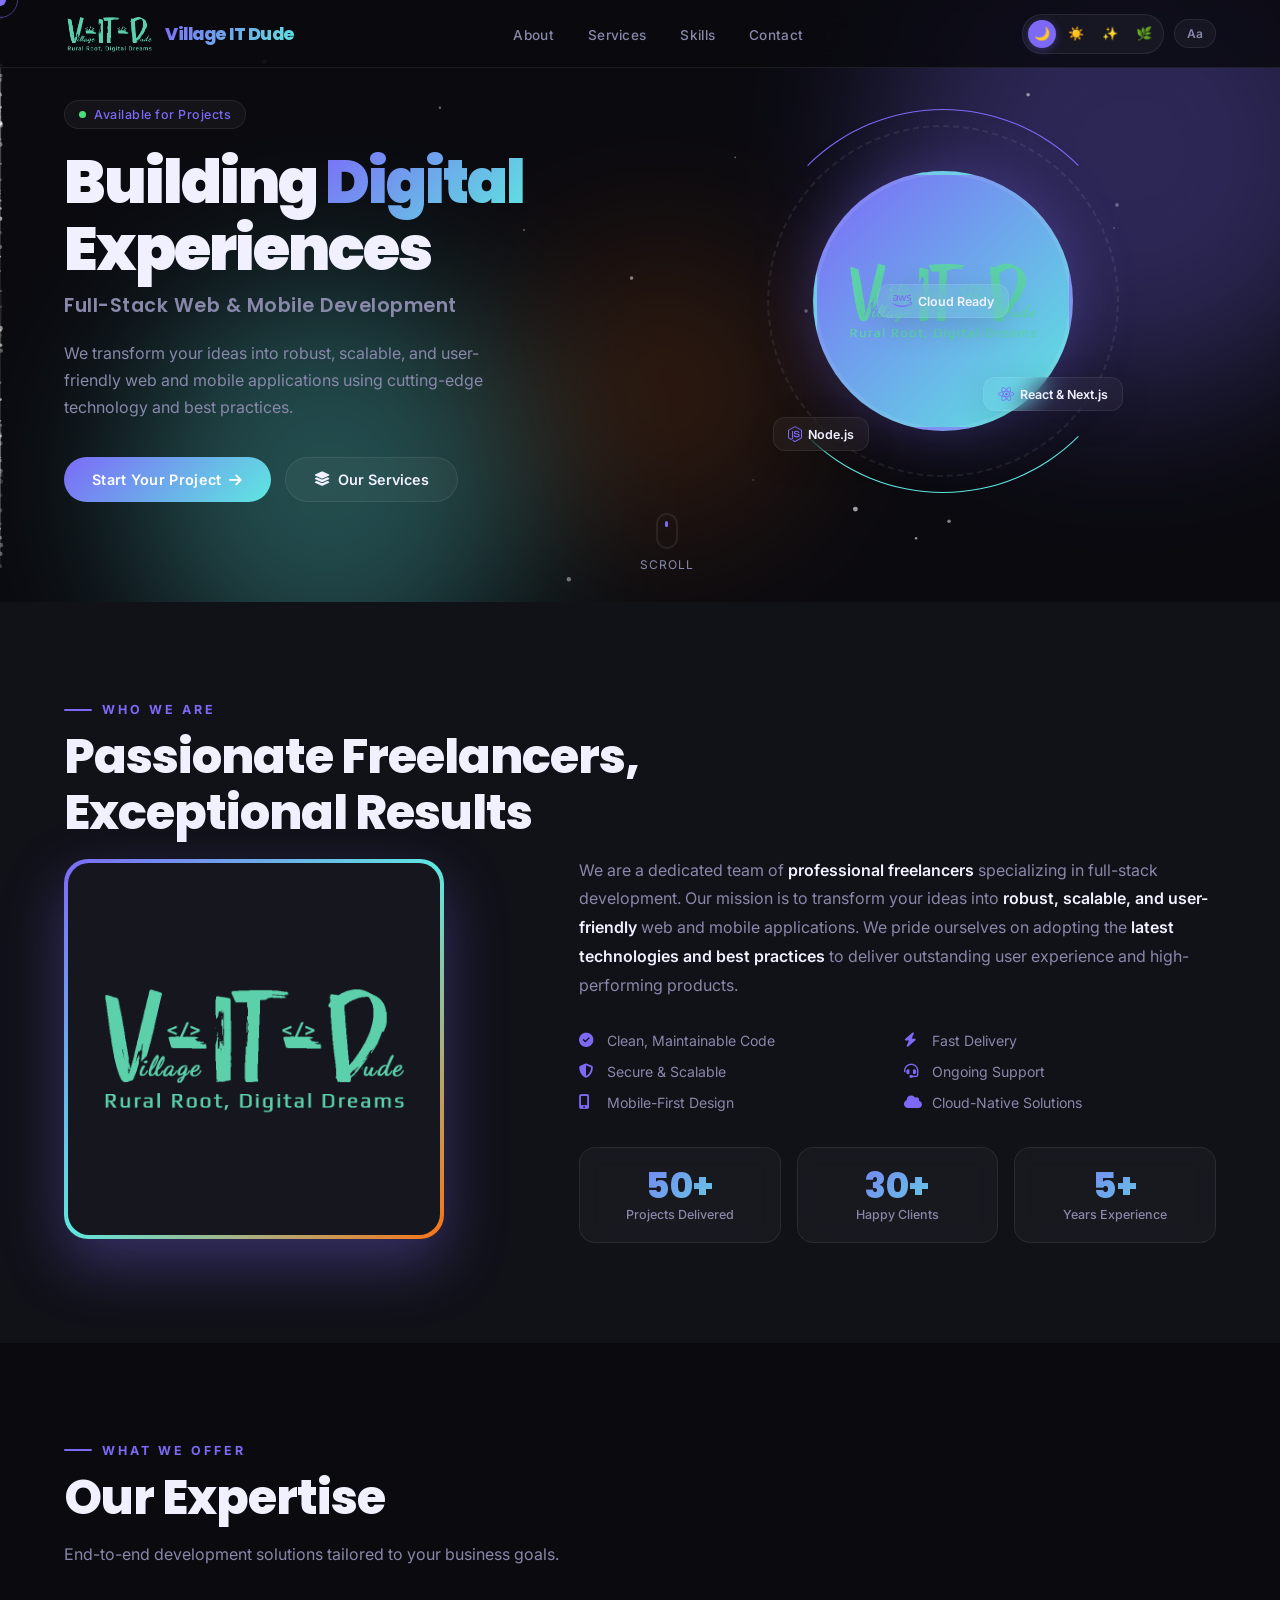
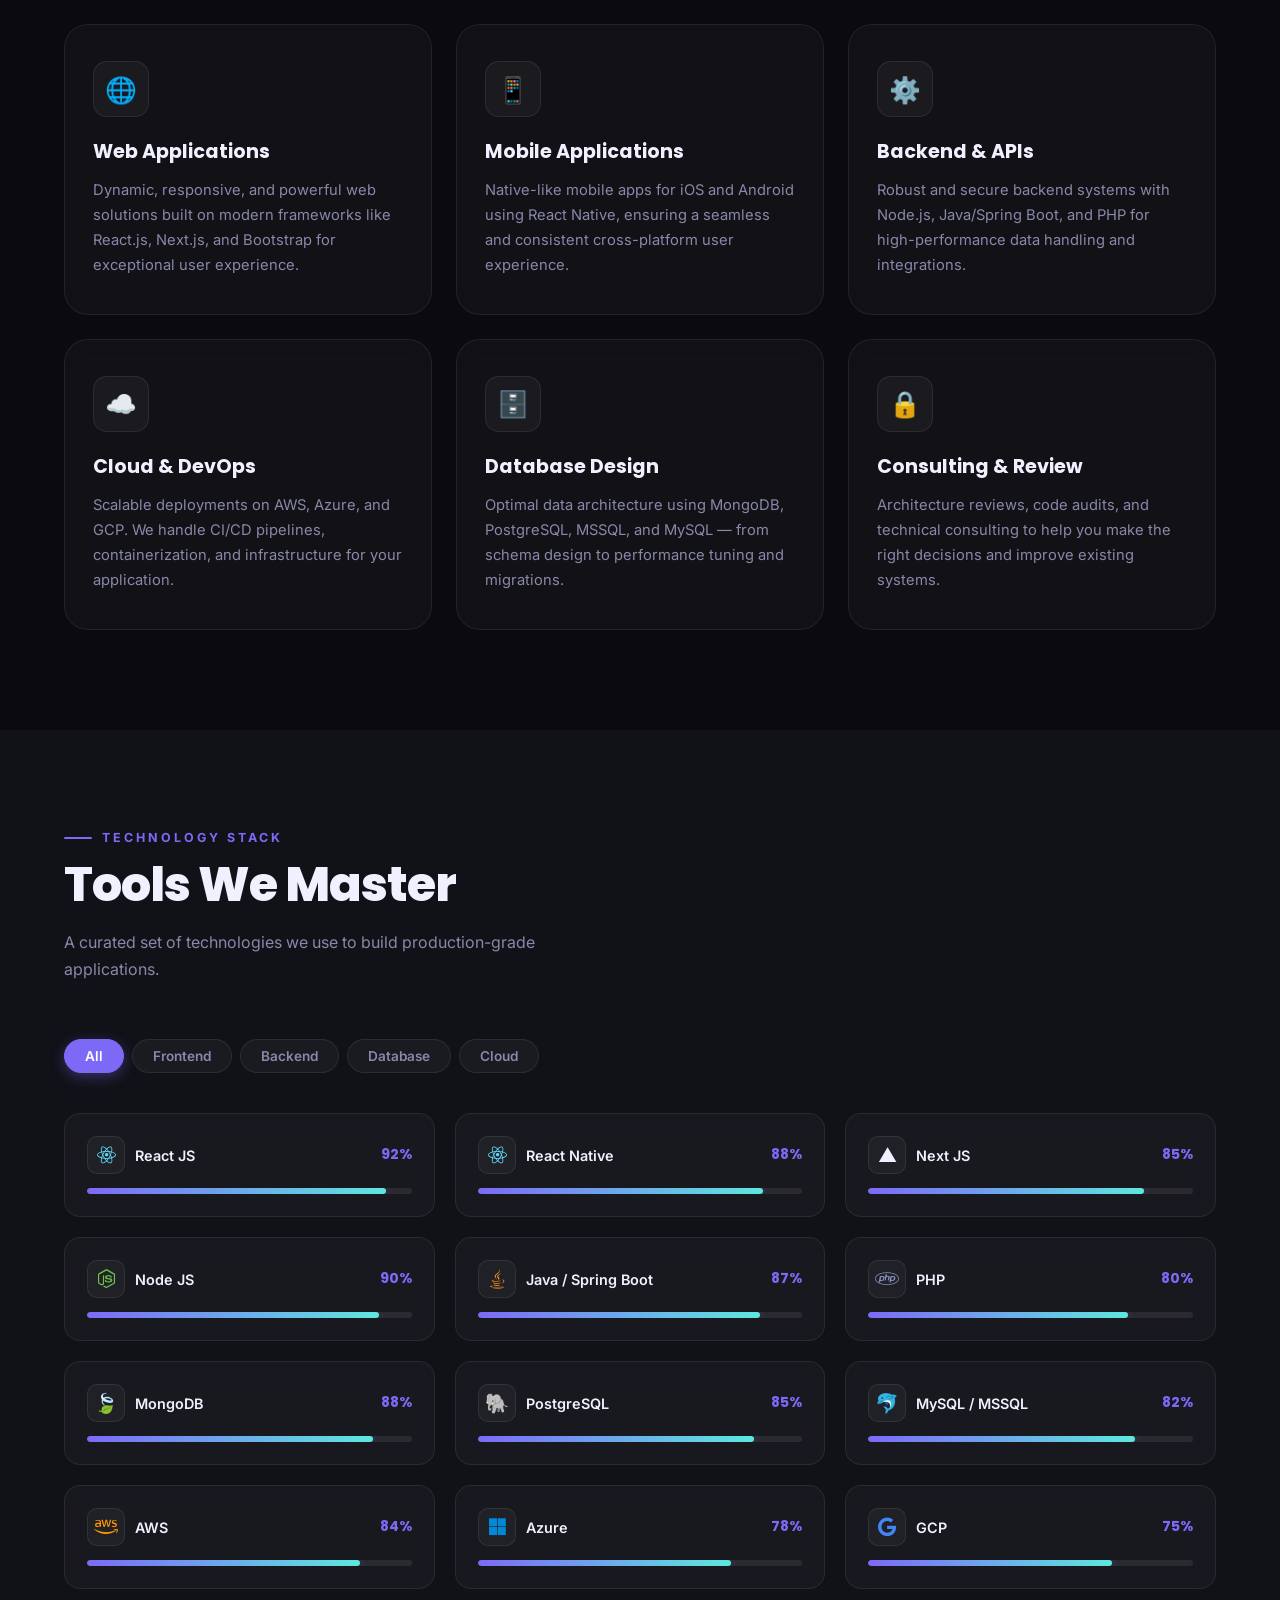
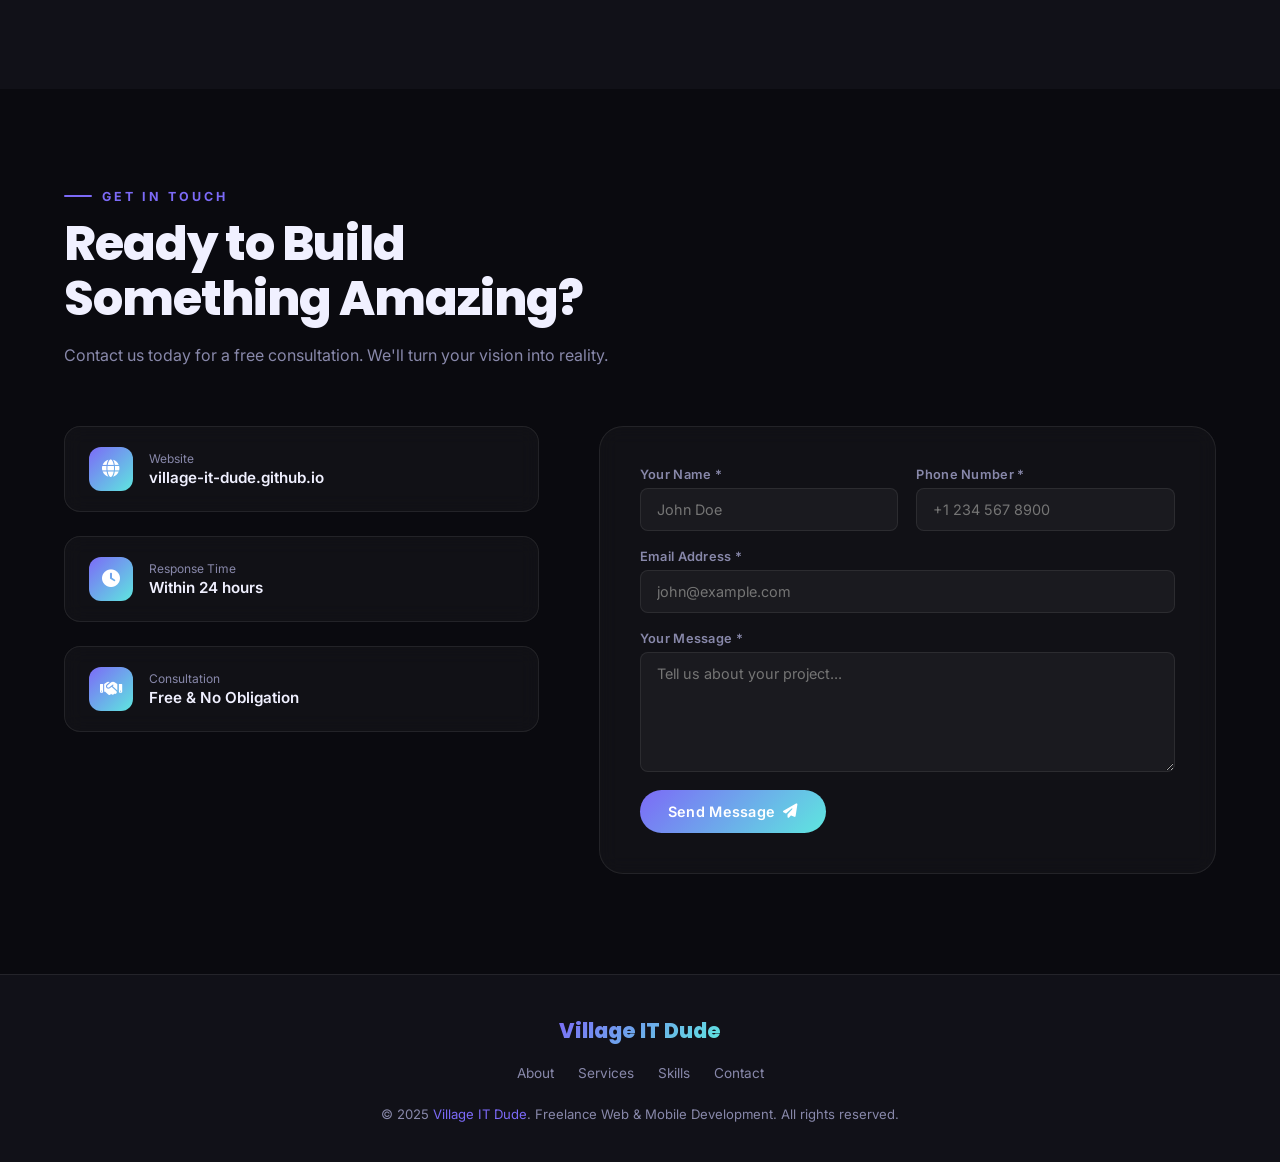
==== commit e33dee31: "bug fixed" ====
--- a/index.html
+++ b/index.html
@@ -1,2019 +1,1457 @@
-<!DOCTYPE html>
-<html lang="en" data-theme="dark" data-font="poppins">
-
-<head>
-    <meta charset="UTF-8">
-    <meta name="viewport" content="width=device-width, initial-scale=1.0">
-    <title>Freelance Tech Solutions - Web & Mobile Applications | Village IT Dude</title>
-    <link href="https://fonts.googleapis.com/css2?family=Poppins:wght@300;400;500;600;700;800;900&family=Montserrat:wght@300;400;500;600;700;800;900&family=Inter:wght@300;400;500;600&family=Space+Grotesk:wght@300;400;500;600;700&display=swap" rel="stylesheet">
-    <link rel="icon" type="image/png" href="https://village-it-dude.github.io/assets/img/favicon.png">
-    <meta name="description"
-    content="Full-stack freelance services specializing in robust web and mobile application development (React, Node, Java, React Native). Transform your ideas into high-performance digital products.">
-    <meta name="author" content="Village IT Dude">
-    <meta name="keywords"
-    content="Freelance Web Development, Mobile App Development, React Native, Node.js, Java Spring Boot, Custom API, AWS, Full Stack Developer, Village IT Dude">
-    <meta name="robots" content="index, follow">
-    <meta property="og:title" content="Village IT Dude | Full-Stack Web & Mobile Freelance Development">
-    <meta property="og:description"
-    content="Full-stack freelance services specializing in robust web and mobile application development (React, Node, Java, React Native). Transform your ideas into high-performance digital products.">
-    <meta property="og:url" content="https://village-it-dude.github.io/">
-    <meta property="og:image" content="https://village-it-dude.github.io/assets/img/v-it-d-logo.png">
-    <meta property="og:site_name" content="Village IT Dude">
-    <link rel="stylesheet" href="https://cdnjs.cloudflare.com/ajax/libs/font-awesome/6.5.0/css/all.min.css">
-<style>
-/* ============================================================
-   CSS VARIABLES & THEMES
-   ============================================================ */
-:root {
-  --transition: all 0.4s cubic-bezier(0.25, 0.8, 0.25, 1);
-  --radius: 16px;
-  --radius-sm: 8px;
-  --radius-lg: 24px;
-  --shadow: 0 8px 32px rgba(0,0,0,0.12);
-  --shadow-lg: 0 20px 60px rgba(0,0,0,0.2);
-  --font-head: 'Poppins', sans-serif;
-  --font-body: 'Space Grotesk', sans-serif;
-}
-
-[data-font="montserrat"] {
-  --font-head: 'Montserrat', sans-serif;
-  --font-body: 'Inter', sans-serif;
-}
-
-/* DARK THEME */
-[data-theme="dark"] {
-  --bg: #0a0a0f;
-  --bg2: #111118;
-  --bg3: #16161f;
-  --glass: rgba(255,255,255,0.04);
-  --glass-border: rgba(255,255,255,0.08);
-  --text: #f0f0ff;
-  --text-muted: #8888aa;
-  --accent: #7c6af7;
-  --accent2: #5ee7df;
-  --accent3: #f97316;
-  --card-bg: rgba(255,255,255,0.03);
-  --nav-bg: rgba(10,10,15,0.85);
-  --overlay: rgba(0,0,0,0.6);
-  --glow: rgba(124,106,247,0.35);
-  --progress-bg: rgba(255,255,255,0.08);
-}
-
-/* LIGHT THEME */
-[data-theme="light"] {
-  --bg: #fafafa;
-  --bg2: #f0f0f7;
-  --bg3: #e8e8f0;
-  --glass: rgba(255,255,255,0.7);
-  --glass-border: rgba(200,200,220,0.5);
-  --text: #1a1a2e;
-  --text-muted: #6666888;
-  --accent: #5b4fcf;
-  --accent2: #0ea5e9;
-  --accent3: #e65c00;
-  --card-bg: rgba(255,255,255,0.8);
-  --nav-bg: rgba(250,250,255,0.88);
-  --overlay: rgba(0,0,0,0.5);
-  --glow: rgba(91,79,207,0.2);
-  --progress-bg: rgba(0,0,0,0.08);
-}
-
-/* GRADIENT THEME */
-[data-theme="gradient"] {
-  --bg: #0d0621;
-  --bg2: #130930;
-  --bg3: #1a0d3d;
-  --glass: rgba(120,80,255,0.08);
-  --glass-border: rgba(140,100,255,0.2);
-  --text: #eee8ff;
-  --text-muted: #9980cc;
-  --accent: #a855f7;
-  --accent2: #22d3ee;
-  --accent3: #f43f5e;
-  --card-bg: rgba(120,60,255,0.07);
-  --nav-bg: rgba(13,6,33,0.88);
-  --overlay: rgba(10,0,40,0.65);
-  --glow: rgba(168,85,247,0.45);
-  --progress-bg: rgba(168,85,247,0.15);
-}
-
-/* NATURE THEME */
-[data-theme="nature"] {
-  --bg: #0f1a0f;
-  --bg2: #141f14;
-  --bg3: #1a2a1a;
-  --glass: rgba(80,160,80,0.07);
-  --glass-border: rgba(100,180,100,0.15);
-  --text: #e8f5e8;
-  --text-muted: #7aaa7a;
-  --accent: #4ade80;
-  --accent2: #86efac;
-  --accent3: #fb923c;
-  --card-bg: rgba(80,140,80,0.06);
-  --nav-bg: rgba(15,26,15,0.88);
-  --overlay: rgba(0,20,0,0.6);
-  --glow: rgba(74,222,128,0.3);
-  --progress-bg: rgba(74,222,128,0.12);
-}
-
-/* ============================================================
-   RESET & BASE
-   ============================================================ */
-*, *::before, *::after { box-sizing: border-box; margin: 0; padding: 0; }
-
-html { scroll-behavior: smooth; }
-
-body {
-  font-family: var(--font-body);
-  background: var(--bg);
-  color: var(--text);
-  transition: background 0.5s ease, color 0.5s ease;
-  overflow-x: hidden;
-  cursor: none;
-}
-
-/* Custom Cursor */
-.cursor {
-  position: fixed;
-  width: 12px; height: 12px;
-  background: var(--accent);
-  border-radius: 50%;
-  pointer-events: none;
-  z-index: 99999;
-  transform: translate(-50%, -50%);
-  transition: transform 0.1s ease, width 0.3s, height 0.3s, background 0.3s;
-  mix-blend-mode: screen;
-}
-.cursor-follower {
-  position: fixed;
-  width: 36px; height: 36px;
-  border: 1.5px solid var(--accent);
-  border-radius: 50%;
-  pointer-events: none;
-  z-index: 99998;
-  transform: translate(-50%, -50%);
-  transition: transform 0.18s ease, width 0.3s, height 0.3s, opacity 0.3s;
-  opacity: 0.5;
-}
-.cursor.expanded { width: 24px; height: 24px; }
-.cursor-follower.expanded { width: 56px; height: 56px; opacity: 0.2; }
-
-/* Loading Screen */
-#loader {
-  position: fixed; inset: 0;
-  background: var(--bg);
-  z-index: 99997;
-  display: flex;
-  flex-direction: column;
-  align-items: center;
-  justify-content: center;
-  gap: 24px;
-  transition: opacity 0.6s ease, visibility 0.6s;
-}
-#loader.hidden { opacity: 0; visibility: hidden; }
-.loader-logo {
-  font-family: var(--font-head);
-  font-size: 2.5rem;
-  font-weight: 800;
-  background: linear-gradient(135deg, var(--accent), var(--accent2));
-  -webkit-background-clip: text;
-  -webkit-text-fill-color: transparent;
-  background-clip: text;
-  letter-spacing: -1px;
-}
-.loader-bar-wrap {
-  width: 200px; height: 3px;
-  background: var(--progress-bg);
-  border-radius: 2px;
-  overflow: hidden;
-}
-.loader-bar {
-  height: 100%;
-  background: linear-gradient(90deg, var(--accent), var(--accent2));
-  border-radius: 2px;
-  animation: loadProgress 1.8s ease forwards;
-}
-@keyframes loadProgress { from { width: 0; } to { width: 100%; } }
-
-/* ============================================================
-   SCROLLBAR
-   ============================================================ */
-::-webkit-scrollbar { width: 6px; }
-::-webkit-scrollbar-track { background: var(--bg2); }
-::-webkit-scrollbar-thumb { background: var(--accent); border-radius: 3px; }
-
-/* ============================================================
-   NAVBAR
-   ============================================================ */
-nav {
-  position: fixed;
-  top: 0; left: 0; right: 0;
-  z-index: 1000;
-  background: var(--nav-bg);
-  backdrop-filter: blur(20px) saturate(1.5);
-  -webkit-backdrop-filter: blur(20px) saturate(1.5);
-  border-bottom: 1px solid var(--glass-border);
-  padding: 0 5%;
-  height: 68px;
-  display: flex;
-  align-items: center;
-  justify-content: space-between;
-  transition: var(--transition);
-}
-nav.scrolled {
-  box-shadow: 0 4px 30px rgba(0,0,0,0.15);
-}
-.nav-logo {
-  font-family: var(--font-head);
-  font-size: 1.4rem;
-  font-weight: 800;
-  background: linear-gradient(135deg, var(--accent), var(--accent2));
-  -webkit-background-clip: text;
-  -webkit-text-fill-color: transparent;
-  background-clip: text;
-  letter-spacing: -0.5px;
-  text-decoration: none;
-}
-.nav-links {
-  display: flex;
-  gap: 8px;
-  list-style: none;
-  align-items: center;
-}
-.nav-links a {
-  color: var(--text-muted);
-  text-decoration: none;
-  font-size: 0.85rem;
-  font-weight: 500;
-  padding: 7px 14px;
-  border-radius: 30px;
-  transition: var(--transition);
-  letter-spacing: 0.3px;
-}
-.nav-links a:hover, .nav-links a.active {
-  color: var(--accent);
-  background: var(--glass);
-}
-.nav-controls {
-  display: flex;
-  align-items: center;
-  gap: 10px;
-}
-
-/* Theme Toggle Buttons */
-.theme-switcher {
-  display: flex;
-  gap: 6px;
-  background: var(--glass);
-  padding: 5px;
-  border-radius: 30px;
-  border: 1px solid var(--glass-border);
-}
-.theme-btn {
-  width: 28px; height: 28px;
-  border-radius: 50%;
-  border: none;
-  cursor: pointer;
-  font-size: 13px;
-  display: flex; align-items: center; justify-content: center;
-  transition: var(--transition);
-  background: transparent;
-  color: var(--text-muted);
-  position: relative;
-}
-.theme-btn.active { background: var(--accent); color: #fff; box-shadow: 0 2px 10px var(--glow); }
-.theme-btn:hover { transform: scale(1.15); }
-
-.font-toggle {
-  background: var(--glass);
-  border: 1px solid var(--glass-border);
-  color: var(--text-muted);
-  padding: 6px 12px;
-  border-radius: 20px;
-  cursor: pointer;
-  font-size: 0.75rem;
-  font-weight: 600;
-  font-family: var(--font-body);
-  transition: var(--transition);
-  letter-spacing: 0.5px;
-}
-.font-toggle:hover { color: var(--accent); border-color: var(--accent); }
-
-.hamburger {
-  display: none;
-  flex-direction: column;
-  gap: 5px;
-  cursor: pointer;
-  padding: 4px;
-}
-.hamburger span {
-  width: 22px; height: 2px;
-  background: var(--text);
-  border-radius: 2px;
-  transition: var(--transition);
-}
-
-/* ============================================================
-   HERO SECTION
-   ============================================================ */
-#hero {
-  min-height: 100vh;
-  display: flex;
-  align-items: center;
-  position: relative;
-  overflow: hidden;
-  padding: 100px 5% 60px;
-}
-
-.hero-bg {
-  position: absolute; inset: 0;
-  background: var(--bg);
-  overflow: hidden;
-}
-.hero-orb {
-  position: absolute;
-  border-radius: 50%;
-  filter: blur(80px);
-  opacity: 0.3;
-  animation: orbFloat 8s ease-in-out infinite;
-}
-.hero-orb:nth-child(1) {
-  width: 500px; height: 500px;
-  background: var(--accent);
-  top: -100px; right: -100px;
-  animation-delay: 0s;
-}
-.hero-orb:nth-child(2) {
-  width: 400px; height: 400px;
-  background: var(--accent2);
-  bottom: -80px; left: 10%;
-  animation-delay: -3s;
-}
-.hero-orb:nth-child(3) {
-  width: 300px; height: 300px;
-  background: var(--accent3);
-  top: 40%; left: 40%;
-  animation-delay: -6s;
-  opacity: 0.15;
-}
-@keyframes orbFloat {
-  0%, 100% { transform: translate(0, 0) scale(1); }
-  33% { transform: translate(20px, -30px) scale(1.05); }
-  66% { transform: translate(-15px, 20px) scale(0.95); }
-}
-
-/* Particles Canvas */
-#particles { position: absolute; inset: 0; pointer-events: none; }
-
-.hero-content {
-  display: grid;
-  grid-template-columns: 1fr 1fr;
-  gap: 60px;
-  align-items: center;
-  position: relative;
-  z-index: 2;
-  width: 100%;
-  max-width: 1200px;
-  margin: 0 auto;
-}
-
-.hero-text { animation: slideInLeft 0.9s ease both; }
-@keyframes slideInLeft { from { opacity: 0; transform: translateX(-50px); } to { opacity: 1; transform: translateX(0); } }
-
-.hero-badge {
-  display: inline-flex;
-  align-items: center;
-  gap: 8px;
-  background: var(--glass);
-  border: 1px solid var(--glass-border);
-  padding: 6px 14px;
-  border-radius: 30px;
-  font-size: 0.78rem;
-  font-weight: 500;
-  color: var(--accent);
-  margin-bottom: 20px;
-  backdrop-filter: blur(10px);
-  letter-spacing: 0.5px;
-}
-.hero-badge .dot {
-  width: 7px; height: 7px;
-  background: #4ade80;
-  border-radius: 50%;
-  animation: pulse 2s infinite;
-}
-@keyframes pulse {
-  0%, 100% { box-shadow: 0 0 0 0 rgba(74,222,128,0.5); }
-  50% { box-shadow: 0 0 0 6px rgba(74,222,128,0); }
-}
-
-.hero-name {
-  font-family: var(--font-head);
-  font-size: clamp(2.5rem, 5vw, 4rem);
-  font-weight: 900;
-  line-height: 1.1;
-  letter-spacing: -2px;
-  margin-bottom: 8px;
-}
-.hero-name .grad {
-  background: linear-gradient(135deg, var(--accent), var(--accent2));
-  -webkit-background-clip: text;
-  -webkit-text-fill-color: transparent;
-  background-clip: text;
-}
-
-.hero-title {
-  font-family: var(--font-head);
-  font-size: clamp(1rem, 2vw, 1.3rem);
-  font-weight: 600;
-  color: var(--text-muted);
-  margin-bottom: 20px;
-  letter-spacing: 0.5px;
-}
-
-.hero-tagline {
-  font-size: 1rem;
-  color: var(--text-muted);
-  line-height: 1.7;
-  max-width: 440px;
-  margin-bottom: 36px;
-  font-weight: 400;
-}
-
-.hero-btns {
-  display: flex;
-  gap: 14px;
-  flex-wrap: wrap;
-}
-
-.btn-primary {
-  display: inline-flex;
-  align-items: center;
-  gap: 8px;
-  background: linear-gradient(135deg, var(--accent), var(--accent2));
-  color: #fff;
-  padding: 13px 28px;
-  border-radius: 30px;
-  text-decoration: none;
-  font-weight: 600;
-  font-size: 0.9rem;
-  font-family: var(--font-body);
-  transition: var(--transition);
-  border: none;
-  cursor: pointer;
-  position: relative;
-  overflow: hidden;
-  letter-spacing: 0.3px;
-}
-.btn-primary::before {
-  content: '';
-  position: absolute; inset: 0;
-  background: linear-gradient(135deg, var(--accent2), var(--accent));
-  opacity: 0;
-  transition: opacity 0.3s;
-}
-.btn-primary:hover { transform: translateY(-3px); box-shadow: 0 12px 30px var(--glow); }
-.btn-primary:hover::before { opacity: 1; }
-.btn-primary span { position: relative; z-index: 1; }
-.btn-primary i { position: relative; z-index: 1; font-size: 0.85rem; }
-
-.btn-secondary {
-  display: inline-flex;
-  align-items: center;
-  gap: 8px;
-  background: var(--glass);
-  color: var(--text);
-  padding: 13px 28px;
-  border-radius: 30px;
-  text-decoration: none;
-  font-weight: 600;
-  font-size: 0.9rem;
-  font-family: var(--font-body);
-  border: 1px solid var(--glass-border);
-  cursor: pointer;
-  transition: var(--transition);
-  backdrop-filter: blur(10px);
-  letter-spacing: 0.3px;
-}
-.btn-secondary:hover {
-  transform: translateY(-3px);
-  border-color: var(--accent);
-  color: var(--accent);
-  box-shadow: 0 8px 24px rgba(0,0,0,0.15);
-}
-
-/* Hero Image */
-.hero-image-wrap {
-  display: flex;
-  justify-content: center;
-  align-items: center;
-  animation: slideInRight 0.9s ease both;
-}
-@keyframes slideInRight { from { opacity: 0; transform: translateX(50px); } to { opacity: 1; transform: translateX(0); } }
-
-.hero-img-container {
-  position: relative;
-  width: 340px;
-  height: 340px;
-}
-.hero-img-ring {
-  position: absolute; inset: -16px;
-  border-radius: 50%;
-  border: 2px dashed var(--glass-border);
-  animation: ringRotate 20s linear infinite;
-}
-@keyframes ringRotate { from { transform: rotate(0deg); } to { transform: rotate(360deg); } }
-
-.hero-img-ring-2 {
-  position: absolute; inset: -32px;
-  border-radius: 50%;
-  border: 1px solid transparent;
-  border-top-color: var(--accent);
-  border-bottom-color: var(--accent2);
-  animation: ringRotate 10s linear infinite reverse;
-}
-
-.hero-avatar {
-  width: 100%; height: 100%;
-  border-radius: 50%;
-  object-fit: cover;
-  border: 4px solid var(--glass-border);
-  box-shadow: 0 0 60px var(--glow);
-  animation: avatarFloat 6s ease-in-out infinite;
-  background: linear-gradient(135deg, var(--accent), var(--accent2));
-  display: flex;
-  align-items: center;
-  justify-content: center;
-  font-size: 6rem;
-  color: rgba(255,255,255,0.8);
-  overflow: hidden;
-}
-@keyframes avatarFloat {
-  0%, 100% { transform: translateY(0); }
-  50% { transform: translateY(-12px); }
-}
-
-.tech-badge {
-  position: absolute;
-  background: var(--glass);
-  backdrop-filter: blur(12px);
-  border: 1px solid var(--glass-border);
-  border-radius: 12px;
-  padding: 8px 14px;
-  font-size: 0.78rem;
-  font-weight: 600;
-  color: var(--text);
-  display: flex;
-  align-items: center;
-  gap: 6px;
-  white-space: nowrap;
-  box-shadow: var(--shadow);
-  animation: badgeFloat 4s ease-in-out infinite;
-}
-.tech-badge i { color: var(--accent); font-size: 1rem; }
-.tech-badge:nth-child(3) { top: 10px; right: -20px; animation-delay: 0s; }
-.tech-badge:nth-child(4) { bottom: 40px; right: -30px; animation-delay: -1.5s; }
-.tech-badge:nth-child(5) { bottom: 10px; left: -20px; animation-delay: -3s; }
-@keyframes badgeFloat {
-  0%, 100% { transform: translateY(0); }
-  50% { transform: translateY(-8px); }
-}
-
-.hero-scroll-hint {
-  position: absolute;
-  bottom: 30px;
-  left: 50%;
-  transform: translateX(-50%);
-  display: flex;
-  flex-direction: column;
-  align-items: center;
-  gap: 8px;
-  color: var(--text-muted);
-  font-size: 0.75rem;
-  letter-spacing: 1px;
-  text-transform: uppercase;
-  animation: fadeInUp 1s ease 1.5s both;
-  z-index: 2;
-}
-.scroll-mouse {
-  width: 22px; height: 36px;
-  border: 2px solid var(--glass-border);
-  border-radius: 11px;
-  display: flex;
-  justify-content: center;
-  padding-top: 6px;
-}
-.scroll-wheel {
-  width: 3px; height: 6px;
-  background: var(--accent);
-  border-radius: 2px;
-  animation: scrollDown 1.5s ease infinite;
-}
-@keyframes scrollDown {
-  0% { transform: translateY(0); opacity: 1; }
-  100% { transform: translateY(10px); opacity: 0; }
-}
-
-/* ============================================================
-   SECTION BASE
-   ============================================================ */
-section { padding: 100px 5%; position: relative; }
-.section-inner { max-width: 1200px; margin: 0 auto; }
-
-.section-label {
-  font-size: 0.78rem;
-  font-weight: 700;
-  letter-spacing: 3px;
-  text-transform: uppercase;
-  color: var(--accent);
-  margin-bottom: 12px;
-  display: flex;
-  align-items: center;
-  gap: 10px;
-}
-.section-label::before {
-  content: '';
-  width: 28px; height: 2px;
-  background: var(--accent);
-  border-radius: 2px;
-}
-
-.section-title {
-  font-family: var(--font-head);
-  font-size: clamp(2rem, 4vw, 3rem);
-  font-weight: 800;
-  line-height: 1.15;
-  letter-spacing: -1px;
-  margin-bottom: 16px;
-}
-
-.section-subtitle {
-  color: var(--text-muted);
-  font-size: 1rem;
-  line-height: 1.7;
-  max-width: 560px;
-  margin-bottom: 56px;
-}
-
-/* Section dividers */
-section:nth-child(even) { background: var(--bg2); }
-section:nth-child(odd) { background: var(--bg); }
-
-/* ============================================================
-   ABOUT
-   ============================================================ */
-.about-grid {
-  display: grid;
-  grid-template-columns: 1fr 1fr;
-  gap: 60px;
-  align-items: center;
-}
-
-.about-photo-wrap {
-  position: relative;
-}
-.about-photo-bg {
-  width: 100%;
-  max-width: 420px;
-  aspect-ratio: 3/4;
-  border-radius: var(--radius-lg);
-  background: linear-gradient(135deg, var(--accent), var(--accent2), var(--accent3));
-  position: relative;
-  overflow: hidden;
-  box-shadow: 0 24px 60px var(--glow);
-}
-.about-photo-inner {
-  position: absolute; inset: 3px;
-  background: var(--bg3);
-  border-radius: calc(var(--radius-lg) - 2px);
-  display: flex;
-  align-items: center;
-  justify-content: center;
-  font-size: 8rem;
-  color: var(--text-muted);
-  overflow: hidden;
-}
-.about-photo-card {
-  position: absolute;
-  bottom: -20px; right: -20px;
-  background: var(--glass);
-  backdrop-filter: blur(16px);
-  border: 1px solid var(--glass-border);
-  border-radius: var(--radius);
-  padding: 16px 20px;
-  min-width: 160px;
-  box-shadow: var(--shadow);
-}
-.about-photo-card .card-label { font-size: 0.7rem; color: var(--text-muted); font-weight: 500; margin-bottom: 4px; }
-.about-photo-card .card-val { font-family: var(--font-head); font-size: 1.6rem; font-weight: 800; color: var(--accent); }
-.about-photo-card .card-sub { font-size: 0.75rem; color: var(--text-muted); }
-
-.about-bio {
-  font-size: 1rem;
-  color: var(--text-muted);
-  line-height: 1.8;
-  margin-bottom: 32px;
-}
-
-.about-bio strong { color: var(--text); font-weight: 600; }
-
-.about-highlights {
-  display: grid;
-  grid-template-columns: 1fr 1fr;
-  gap: 14px;
-  margin-bottom: 36px;
-}
-.highlight-item {
-  display: flex;
-  align-items: center;
-  gap: 10px;
-  font-size: 0.88rem;
-  color: var(--text-muted);
-}
-.highlight-item i { color: var(--accent); font-size: 0.9rem; width: 18px; flex-shrink: 0; }
-
-/* Counters */
-.counters {
-  display: grid;
-  grid-template-columns: repeat(3, 1fr);
-  gap: 16px;
-  margin-top: 36px;
-}
-.counter-card {
-  background: var(--card-bg);
-  border: 1px solid var(--glass-border);
-  border-radius: var(--radius);
-  padding: 20px;
-  text-align: center;
-  backdrop-filter: blur(10px);
-  transition: var(--transition);
-}
-.counter-card:hover {
-  transform: translateY(-4px);
-  border-color: var(--accent);
-  box-shadow: 0 12px 30px var(--glow);
-}
-.counter-num {
-  font-family: var(--font-head);
-  font-size: 2.2rem;
-  font-weight: 800;
-  background: linear-gradient(135deg, var(--accent), var(--accent2));
-  -webkit-background-clip: text;
-  -webkit-text-fill-color: transparent;
-  background-clip: text;
-  line-height: 1;
-  margin-bottom: 4px;
-}
-.counter-label {
-  font-size: 0.78rem;
-  color: var(--text-muted);
-  font-weight: 500;
-  letter-spacing: 0.5px;
-}
-
-/* ============================================================
-   SKILLS
-   ============================================================ */
-.skills-tabs {
-  display: flex;
-  gap: 8px;
-  margin-bottom: 40px;
-  flex-wrap: wrap;
-}
-.skill-tab {
-  padding: 8px 20px;
-  border-radius: 30px;
-  border: 1px solid var(--glass-border);
-  background: var(--glass);
-  color: var(--text-muted);
-  cursor: pointer;
-  font-size: 0.85rem;
-  font-weight: 600;
-  font-family: var(--font-body);
-  transition: var(--transition);
-  letter-spacing: 0.3px;
-}
-.skill-tab.active, .skill-tab:hover {
-  background: var(--accent);
-  color: #fff;
-  border-color: var(--accent);
-  box-shadow: 0 4px 14px var(--glow);
-}
-
-.skills-grid {
-  display: grid;
-  grid-template-columns: repeat(auto-fill, minmax(300px, 1fr));
-  gap: 20px;
-}
-.skill-card {
-  background: var(--card-bg);
-  border: 1px solid var(--glass-border);
-  border-radius: var(--radius);
-  padding: 22px;
-  backdrop-filter: blur(10px);
-  transition: var(--transition);
-  animation: fadeInUp 0.5s ease both;
-}
-.skill-card:hover {
-  transform: translateY(-6px) scale(1.01);
-  border-color: var(--accent);
-  box-shadow: 0 16px 40px var(--glow);
-}
-.skill-top {
-  display: flex;
-  align-items: center;
-  justify-content: space-between;
-  margin-bottom: 14px;
-}
-.skill-name-wrap {
-  display: flex;
-  align-items: center;
-  gap: 10px;
-}
-.skill-icon {
-  width: 38px; height: 38px;
-  border-radius: 10px;
-  background: var(--glass);
-  border: 1px solid var(--glass-border);
-  display: flex;
-  align-items: center;
-  justify-content: center;
-  font-size: 1.2rem;
-  transition: var(--transition);
-}
-.skill-card:hover .skill-icon {
-  background: var(--accent);
-  box-shadow: 0 4px 14px var(--glow);
-  transform: scale(1.1);
-}
-.skill-name {
-  font-weight: 600;
-  font-size: 0.9rem;
-}
-.skill-pct {
-  font-size: 0.88rem;
-  font-weight: 700;
-  color: var(--accent);
-  font-family: var(--font-head);
-}
-.skill-bar-bg {
-  height: 6px;
-  background: var(--progress-bg);
-  border-radius: 3px;
-  overflow: hidden;
-}
-.skill-bar {
-  height: 100%;
-  border-radius: 3px;
-  background: linear-gradient(90deg, var(--accent), var(--accent2));
-  width: 0;
-  transition: width 1.2s cubic-bezier(0.25, 0.8, 0.25, 1);
-  box-shadow: 0 0 10px var(--glow);
-}
-
-/* ============================================================
-   PORTFOLIO
-   ============================================================ */
-.portfolio-filters {
-  display: flex;
-  gap: 8px;
-  margin-bottom: 40px;
-  flex-wrap: wrap;
-}
-.filter-btn {
-  padding: 8px 20px;
-  border-radius: 30px;
-  border: 1px solid var(--glass-border);
-  background: var(--glass);
-  color: var(--text-muted);
-  cursor: pointer;
-  font-size: 0.85rem;
-  font-weight: 600;
-  font-family: var(--font-body);
-  transition: var(--transition);
-}
-.filter-btn.active, .filter-btn:hover {
-  background: var(--accent);
-  color: #fff;
-  border-color: var(--accent);
-  box-shadow: 0 4px 14px var(--glow);
-}
-
-.portfolio-grid {
-  display: grid;
-  grid-template-columns: repeat(auto-fill, minmax(320px, 1fr));
-  gap: 24px;
-}
-.project-card {
-  border-radius: var(--radius-lg);
-  overflow: hidden;
-  border: 1px solid var(--glass-border);
-  background: var(--card-bg);
-  backdrop-filter: blur(10px);
-  transition: var(--transition);
-  position: relative;
-  cursor: pointer;
-  animation: scaleIn 0.4s ease both;
-}
-@keyframes scaleIn { from { opacity: 0; transform: scale(0.93); } to { opacity: 1; transform: scale(1); } }
-.project-card.hidden {
-  display: none;
-}
-.project-card:hover {
-  transform: translateY(-8px);
-  box-shadow: 0 24px 50px rgba(0,0,0,0.25), 0 0 0 1px var(--accent);
-}
-.project-img {
-  width: 100%;
-  aspect-ratio: 16/10;
-  background: linear-gradient(135deg, var(--bg3), var(--bg2));
-  position: relative;
-  overflow: hidden;
-  display: flex;
-  align-items: center;
-  justify-content: center;
-}
-.project-img-bg {
-  position: absolute; inset: 0;
-  display: flex;
-  align-items: center;
-  justify-content: center;
-  font-size: 4rem;
-  opacity: 0.6;
-}
-.project-img-gradient {
-  position: absolute; inset: 0;
-}
-.project-overlay {
-  position: absolute; inset: 0;
-  background: var(--overlay);
-  display: flex;
-  flex-direction: column;
-  align-items: center;
-  justify-content: center;
-  gap: 12px;
-  opacity: 0;
-  transform: translateY(10px);
-  transition: all 0.35s ease;
-  backdrop-filter: blur(4px);
-}
-.project-card:hover .project-overlay {
-  opacity: 1;
-  transform: translateY(0);
-}
-.overlay-btns {
-  display: flex;
-  gap: 10px;
-}
-.overlay-btn {
-  display: inline-flex;
-  align-items: center;
-  gap: 6px;
-  padding: 9px 18px;
-  border-radius: 24px;
-  font-size: 0.82rem;
-  font-weight: 600;
-  text-decoration: none;
-  cursor: pointer;
-  transition: var(--transition);
-  border: none;
-  font-family: var(--font-body);
-}
-.overlay-btn.live {
-  background: linear-gradient(135deg, var(--accent), var(--accent2));
-  color: #fff;
-}
-.overlay-btn.gh {
-  background: rgba(255,255,255,0.12);
-  color: #fff;
-  border: 1px solid rgba(255,255,255,0.2);
-}
-.overlay-btn:hover { transform: translateY(-2px); }
-
-.overlay-detail {
-  color: rgba(255,255,255,0.85);
-  font-size: 0.82rem;
-  text-align: center;
-  padding: 0 20px;
-  line-height: 1.5;
-}
-
-.project-info {
-  padding: 20px;
-}
-.project-tag {
-  display: inline-block;
-  background: var(--glass);
-  color: var(--accent);
-  font-size: 0.7rem;
-  font-weight: 700;
-  letter-spacing: 1px;
-  text-transform: uppercase;
-  padding: 3px 10px;
-  border-radius: 20px;
-  margin-bottom: 8px;
-  border: 1px solid var(--glass-border);
-}
-.project-title {
-  font-family: var(--font-head);
-  font-size: 1.05rem;
-  font-weight: 700;
-  margin-bottom: 10px;
-  letter-spacing: -0.3px;
-}
-.project-stack {
-  display: flex;
-  flex-wrap: wrap;
-  gap: 6px;
-}
-.stack-chip {
-  background: var(--glass);
-  border: 1px solid var(--glass-border);
-  color: var(--text-muted);
-  font-size: 0.72rem;
-  font-weight: 500;
-  padding: 3px 9px;
-  border-radius: 20px;
-}
-
-/* ============================================================
-   EXPERIENCE TIMELINE
-   ============================================================ */
-.timeline {
-  position: relative;
-  padding-left: 40px;
-}
-.timeline::before {
-  content: '';
-  position: absolute;
-  left: 12px; top: 0; bottom: 0;
-  width: 2px;
-  background: linear-gradient(to bottom, var(--accent), var(--accent2), transparent);
-  border-radius: 1px;
-}
-
-.timeline-item {
-  position: relative;
-  margin-bottom: 48px;
-  opacity: 0;
-  transform: translateX(-20px);
-  transition: all 0.6s ease;
-}
-.timeline-item.visible {
-  opacity: 1;
-  transform: translateX(0);
-}
-.timeline-dot {
-  position: absolute;
-  left: -34px;
-  top: 6px;
-  width: 14px; height: 14px;
-  border-radius: 50%;
-  background: var(--accent);
-  border: 3px solid var(--bg);
-  box-shadow: 0 0 0 3px var(--accent), 0 0 12px var(--glow);
-}
-.timeline-card {
-  background: var(--card-bg);
-  border: 1px solid var(--glass-border);
-  border-radius: var(--radius);
-  padding: 24px;
-  backdrop-filter: blur(10px);
-  transition: var(--transition);
-}
-.timeline-card:hover {
-  border-color: var(--accent);
-  box-shadow: 0 12px 30px var(--glow);
-  transform: translateX(4px);
-}
-.timeline-head {
-  display: flex;
-  justify-content: space-between;
-  align-items: flex-start;
-  margin-bottom: 8px;
-  flex-wrap: wrap;
-  gap: 8px;
-}
-.timeline-role {
-  font-family: var(--font-head);
-  font-size: 1.05rem;
-  font-weight: 700;
-  letter-spacing: -0.3px;
-}
-.timeline-date {
-  font-size: 0.78rem;
-  color: var(--accent);
-  font-weight: 600;
-  background: var(--glass);
-  padding: 3px 10px;
-  border-radius: 20px;
-  border: 1px solid var(--glass-border);
-  white-space: nowrap;
-}
-.timeline-company {
-  color: var(--accent2);
-  font-size: 0.88rem;
-  font-weight: 600;
-  margin-bottom: 10px;
-}
-.timeline-desc {
-  color: var(--text-muted);
-  font-size: 0.88rem;
-  line-height: 1.7;
-  margin-bottom: 14px;
-}
-.timeline-tags {
-  display: flex;
-  flex-wrap: wrap;
-  gap: 6px;
-}
-.timeline-tag {
-  font-size: 0.72rem;
-  font-weight: 600;
-  color: var(--text-muted);
-  background: var(--glass);
-  border: 1px solid var(--glass-border);
-  padding: 3px 9px;
-  border-radius: 20px;
-}
-
-/* ============================================================
-   CONTACT
-   ============================================================ */
-.contact-grid {
-  display: grid;
-  grid-template-columns: 1fr 1.5fr;
-  gap: 60px;
-  align-items: start;
-}
-
-.contact-info-title {
-  font-family: var(--font-head);
-  font-size: 1.8rem;
-  font-weight: 800;
-  margin-bottom: 16px;
-  letter-spacing: -0.5px;
-}
-.contact-info-desc {
-  color: var(--text-muted);
-  font-size: 0.95rem;
-  line-height: 1.7;
-  margin-bottom: 36px;
-}
-
-.contact-items {
-  display: flex;
-  flex-direction: column;
-  gap: 16px;
-  margin-bottom: 36px;
-}
-.contact-item {
-  display: flex;
-  align-items: center;
-  gap: 14px;
-}
-.contact-item-icon {
-  width: 44px; height: 44px;
-  border-radius: 12px;
-  background: var(--glass);
-  border: 1px solid var(--glass-border);
-  display: flex;
-  align-items: center;
-  justify-content: center;
-  color: var(--accent);
-  font-size: 1rem;
-  flex-shrink: 0;
-  transition: var(--transition);
-}
-.contact-item:hover .contact-item-icon {
-  background: var(--accent);
-  color: #fff;
-  box-shadow: 0 4px 14px var(--glow);
-  transform: scale(1.08);
-}
-.contact-item-text { font-size: 0.9rem; }
-.contact-item-label { color: var(--text-muted); font-size: 0.75rem; margin-bottom: 2px; }
-
-.socials {
-  display: flex;
-  gap: 10px;
-}
-.social-link {
-  width: 42px; height: 42px;
-  border-radius: 12px;
-  background: var(--glass);
-  border: 1px solid var(--glass-border);
-  display: flex;
-  align-items: center;
-  justify-content: center;
-  color: var(--text-muted);
-  font-size: 1rem;
-  text-decoration: none;
-  transition: var(--transition);
-}
-.social-link:hover {
-  color: #fff;
-  background: var(--accent);
-  border-color: var(--accent);
-  transform: translateY(-4px);
-  box-shadow: 0 6px 18px var(--glow);
-}
-
-/* Contact Form */
-.contact-form {
-  background: var(--card-bg);
-  border: 1px solid var(--glass-border);
-  border-radius: var(--radius-lg);
-  padding: 36px;
-  backdrop-filter: blur(16px);
-  display: flex;
-  flex-direction: column;
-  gap: 20px;
-}
-.form-row { display: grid; grid-template-columns: 1fr 1fr; gap: 16px; }
-.form-group { display: flex; flex-direction: column; gap: 7px; }
-.form-group label { font-size: 0.82rem; font-weight: 600; color: var(--text-muted); letter-spacing: 0.3px; }
-.form-group input,
-.form-group textarea,
-.form-group select {
-  background: var(--glass);
-  border: 1px solid var(--glass-border);
-  border-radius: var(--radius-sm);
-  color: var(--text);
-  padding: 12px 16px;
-  font-size: 0.9rem;
-  font-family: var(--font-body);
-  outline: none;
-  transition: var(--transition);
-  resize: vertical;
-}
-.form-group input:focus,
-.form-group textarea:focus,
-.form-group select:focus {
-  border-color: var(--accent);
-  background: var(--glass);
-  box-shadow: 0 0 0 3px var(--glow);
-}
-.form-group input.error,
-.form-group textarea.error {
-  border-color: #f43f5e;
-  box-shadow: 0 0 0 3px rgba(244,63,94,0.2);
-}
-.form-group .error-msg {
-  font-size: 0.75rem;
-  color: #f43f5e;
-  display: none;
-}
-.form-group.has-error .error-msg { display: block; }
-.form-group select option { background: var(--bg2); }
-.submit-btn {
-  width: 100%;
-  padding: 14px;
-  font-size: 0.95rem;
-  letter-spacing: 0.5px;
-  margin-top: 4px;
-}
-.form-success {
-  display: none;
-  text-align: center;
-  padding: 24px;
-  color: #4ade80;
-  font-size: 0.95rem;
-  font-weight: 600;
-  gap: 10px;
-  align-items: center;
-  justify-content: center;
-}
-.form-success.show { display: flex; }
-.form-success i { font-size: 1.5rem; }
-
-/* ============================================================
-   FOOTER
-   ============================================================ */
-footer {
-  background: var(--bg2);
-  border-top: 1px solid var(--glass-border);
-  padding: 40px 5%;
-  text-align: center;
-}
-.footer-inner { max-width: 1200px; margin: 0 auto; }
-.footer-logo {
-  font-family: var(--font-head);
-  font-size: 1.6rem;
-  font-weight: 800;
-  background: linear-gradient(135deg, var(--accent), var(--accent2));
-  -webkit-background-clip: text;
-  -webkit-text-fill-color: transparent;
-  background-clip: text;
-  margin-bottom: 12px;
-}
-.footer-text {
-  color: var(--text-muted);
-  font-size: 0.85rem;
-  line-height: 1.6;
-}
-.footer-text a { color: var(--accent); text-decoration: none; }
-
-/* ============================================================
-   BACK TO TOP
-   ============================================================ */
-#back-top {
-  position: fixed;
-  bottom: 30px;
-  right: 30px;
-  width: 44px; height: 44px;
-  background: linear-gradient(135deg, var(--accent), var(--accent2));
-  border-radius: 50%;
-  border: none;
-  color: #fff;
-  font-size: 1.1rem;
-  cursor: pointer;
-  display: flex;
-  align-items: center;
-  justify-content: center;
-  transition: var(--transition);
-  opacity: 0;
-  transform: translateY(20px);
-  pointer-events: none;
-  z-index: 999;
-  box-shadow: 0 4px 16px var(--glow);
-}
-#back-top.visible {
-  opacity: 1;
-  transform: translateY(0);
-  pointer-events: all;
-}
-#back-top:hover { transform: translateY(-4px) scale(1.08); }
-
-/* ============================================================
-   MOBILE NAV
-   ============================================================ */
-.mobile-menu {
-  display: none;
-  position: fixed;
-  inset: 0;
-  background: var(--nav-bg);
-  backdrop-filter: blur(20px);
-  z-index: 999;
-  flex-direction: column;
-  align-items: center;
-  justify-content: center;
-  gap: 20px;
-}
-.mobile-menu.open { display: flex; }
-.mobile-menu a {
-  color: var(--text);
-  text-decoration: none;
-  font-family: var(--font-head);
-  font-size: 1.6rem;
-  font-weight: 700;
-  transition: color 0.3s;
-}
-.mobile-menu a:hover { color: var(--accent); }
-.mobile-close {
-  position: absolute;
-  top: 20px; right: 20px;
-  background: none;
-  border: none;
-  color: var(--text);
-  font-size: 1.4rem;
-  cursor: pointer;
-}
-
-/* ============================================================
-   ANIMATIONS UTILITY
-   ============================================================ */
-.reveal {
-  opacity: 0;
-  transform: translateY(30px);
-  transition: opacity 0.7s ease, transform 0.7s ease;
-}
-.reveal.visible {
-  opacity: 1;
-  transform: translateY(0);
-}
-
-@keyframes fadeInUp {
-  from { opacity: 0; transform: translateY(20px); }
-  to { opacity: 1; transform: translateY(0); }
-}
-
-/* ============================================================
-   RESPONSIVE
-   ============================================================ */
-@media (max-width: 900px) {
-  .hero-content { grid-template-columns: 1fr; text-align: center; gap: 40px; }
-  .hero-text { order: 2; }
-  .hero-image-wrap { order: 1; }
-  .hero-tagline { margin: 0 auto 36px; }
-  .hero-btns { justify-content: center; }
-  .hero-badge { display: inline-flex; }
-  .about-grid { grid-template-columns: 1fr; }
-  .about-photo-wrap { display: none; }
-  .contact-grid { grid-template-columns: 1fr; }
-  .form-row { grid-template-columns: 1fr; }
-  .counters { grid-template-columns: repeat(3, 1fr); }
-  .nav-links { display: none; }
-  .hamburger { display: flex; }
-  .theme-switcher { display: none; }
-  .font-toggle { display: none; }
-  .hero-img-container { width: 250px; height: 250px; }
-  .tech-badge:nth-child(3), .tech-badge:nth-child(4), .tech-badge:nth-child(5) { display: none; }
-}
-
-@media (max-width: 600px) {
-  section { padding: 70px 5%; }
-  .portfolio-grid { grid-template-columns: 1fr; }
-  .skills-grid { grid-template-columns: 1fr; }
-  .counters { grid-template-columns: 1fr; gap: 10px; }
-  .contact-form { padding: 24px; }
-}
-</style>
-</head>
-
-<body>
-
-<!-- Custom Cursor -->
-<div class="cursor" id="cursor"></div>
-<div class="cursor-follower" id="cursor-follower"></div>
-
-<!-- Loading Screen -->
-<div id="loader">
-  <div class="loader-logo">VID.</div>
-  <div class="loader-bar-wrap"><div class="loader-bar"></div></div>
-  <div style="color:var(--text-muted);font-size:0.78rem;letter-spacing:2px;">LOADING PORTFOLIO</div>
-</div>
-
-<!-- Navbar -->
-<nav id="navbar">
-  <a href="#hero" class="nav-logo">VID.</a>
-  <ul class="nav-links">
-    <li><a href="#hero" class="active">Home</a></li>
-    <li><a href="#about">About</a></li>
-    <li><a href="#services">Services</a></li>
-    <li><a href="#skills">Skills</a></li>
-    <li><a href="#contact">Contact</a></li>
-  </ul>
-  <div class="nav-controls">
-    <div class="theme-switcher">
-      <button class="theme-btn" data-theme="dark" title="Dark">🌙</button>
-      <button class="theme-btn" data-theme="light" title="Light">☀️</button>
-      <button class="theme-btn" data-theme="gradient" title="Gradient">✨</button>
-      <button class="theme-btn" data-theme="nature" title="Nature">🌿</button>
-    </div>
-    <button class="font-toggle" id="fontToggle">Aa</button>
-    <div class="hamburger" id="hamburger">
-      <span></span><span></span><span></span>
-    </div>
-  </div>
-</nav>
-
-<!-- Mobile Menu -->
-<div class="mobile-menu" id="mobileMenu">
-  <button class="mobile-close" id="mobileClose"><i class="fas fa-times"></i></button>
-  <a href="#hero" onclick="closeMobile()">Home</a>
-  <a href="#about" onclick="closeMobile()">About</a>
-  <a href="#services" onclick="closeMobile()">Services</a>
-  <a href="#skills" onclick="closeMobile()">Skills</a>
-  <a href="#contact" onclick="closeMobile()">Contact</a>
-  <div style="display:flex;gap:8px;margin-top:20px;">
-    <button class="theme-btn" data-theme="dark">🌙</button>
-    <button class="theme-btn" data-theme="light">☀️</button>
-    <button class="theme-btn" data-theme="gradient">✨</button>
-    <button class="theme-btn" data-theme="nature">🌿</button>
-  </div>
-</div>
-
-<!-- HERO -->
-<section id="hero">
-  <div class="hero-bg">
-    <div class="hero-orb"></div>
-    <div class="hero-orb"></div>
-    <div class="hero-orb"></div>
-    <canvas id="particles"></canvas>
-  </div>
-  <div class="hero-content">
-    <div class="hero-text">
-      <div class="hero-badge"><span class="dot"></span>Available for Work</div>
-      <h1 class="hero-name">Village <span class="grad">IT Dude</span></h1>
-      <p class="hero-title">Building Tomorrow's Digital Experiences, Today.</p>
-      <p class="hero-tagline">User-friendly web and mobile applications with cutting-edge technology and exceptional user experience.</p>
-      <div class="hero-btns">
-        <a href="#contact" class="btn-primary"><span>Start Your Project</span><i class="fas fa-arrow-right"></i></a>
-      </div>
-    </div>
-    <div class="hero-image-wrap">
-      <div class="hero-img-container">
-        <div class="hero-img-ring"></div>
-        <div class="hero-img-ring-2"></div>
-        <div class="hero-avatar">👨‍💻</div>
-        <div class="tech-badge"><i class="fab fa-react"></i>React</div>
-        <div class="tech-badge"><i class="fab fa-node-js"></i>Node.js</div>
-        <div class="tech-badge"><i class="fab fa-java"></i>Java</div>
-      </div>
-    </div>
-  </div>
-  <div class="hero-scroll-hint">
-    <div class="scroll-mouse"><div class="scroll-wheel"></div></div>
-    Scroll
-  </div>
-</section>
-
-<!-- ABOUT -->
-<section id="about">
-  <div class="section-inner">
-    <div class="about-grid">
-      <div class="about-photo-wrap reveal">
-        <div class="about-photo-bg">
-          <div class="about-photo-inner">👨‍💻</div>
-        </div>
-        <div class="about-photo-card">
-          <div class="card-label">Experience</div>
-          <div class="card-val">5+</div>
-          <div class="card-sub">Years in Dev</div>
-        </div>
-      </div>
-      <div class="reveal">
-        <div class="section-label">About Us</div>
-        <h2 class="section-title">Transforming ideas into robust, scalable applications.</h2>
-        <p class="about-bio">
-          We are a dedicated team of professional freelancers specializing in <strong>full-stack development</strong>. Our mission is to transform your ideas into robust, scalable, and <strong>user-friendly web and mobile applications</strong>.
-        </p>
-        <p class="about-bio">
-          We pride ourselves on adopting the <strong>latest technologies and best practices</strong> to deliver an outstanding user experience (UX) and a high-performing product.
-        </p>
-        <div class="about-highlights">
-          <div class="highlight-item"><i class="fas fa-check-circle"></i>Clean, maintainable code</div>
-          <div class="highlight-item"><i class="fas fa-check-circle"></i>Agile & remote-ready</div>
-          <div class="highlight-item"><i class="fas fa-check-circle"></i>Performance-first mindset</div>
-          <div class="highlight-item"><i class="fas fa-check-circle"></i>Strong problem solver</div>
-          <div class="highlight-item"><i class="fas fa-check-circle"></i>UI/UX sensibility</div>
-          <div class="highlight-item"><i class="fas fa-check-circle"></i>Continuous learner</div>
-        </div>
-      </div>
-    </div>
-  </div>
-</section>
-
-<!-- SERVICES (as Portfolio Section) -->
-<section id="services">
-    <div class="section-inner">
-      <div class="reveal">
-        <div class="section-label">Services</div>
-        <h2 class="section-title">Our Expertise</h2>
-        <p class="section-subtitle">A selection of services that showcase our range of capabilities.</p>
-      </div>
-      <div class="portfolio-grid" id="portfolioGrid">
-        <div class="project-card" data-filter="fullstack">
-          <div class="project-img">
-            <div class="project-img-bg">🌐</div>
-            <div class="project-img-gradient" style="background:linear-gradient(135deg,rgba(124,106,247,0.3),rgba(94,231,223,0.3))"></div>
-          </div>
-          <div class="project-info">
-            <span class="project-tag">Web Applications</span>
-            <div class="project-title">Dynamic, responsive, and powerful web solutions built on modern frameworks like React.js, and Next.js.</div>
-          </div>
-        </div>
-  
-        <div class="project-card" data-filter="frontend">
-          <div class="project-img">
-            <div class="project-img-bg">📱</div>
-            <div class="project-img-gradient" style="background:linear-gradient(135deg,rgba(168,85,247,0.3),rgba(34,211,238,0.3))"></div>
-          </div>
-          <div class="project-info">
-            <span class="project-tag">Mobile Applications</span>
-            <div class="project-title">Native-like mobile apps for iOS and Android using React Native, ensuring a consistent user experience.</div>
-          </div>
-        </div>
-  
-        <div class="project-card" data-filter="backend">
-          <div class="project-img">
-            <div class="project-img-bg">⚙️</div>
-            <div class="project-img-gradient" style="background:linear-gradient(135deg,rgba(249,115,22,0.3),rgba(244,63,94,0.3))"></div>
-          </div>
-          <div class="project-info">
-            <span class="project-tag">Backend & APIs</span>
-            <div class="project-title">Robust and secure backend systems with Node.js, Java/Spring Boot, and PHP for high-performance data handling.</div>
-          </div>
-        </div>
-      </div>
-    </div>
-  </section>
-
-<!-- SKILLS -->
-<section id="skills">
-  <div class="section-inner">
-    <div class="reveal">
-      <div class="section-label">Expertise</div>
-      <h2 class="section-title">Technology Stack</h2>
-      <p class="section-subtitle">A curated stack of tools we use daily to build fast, reliable, and beautiful products.</p>
-    </div>
-    <div class="skills-tabs reveal">
-      <button class="skill-tab active" data-cat="all">All Skills</button>
-      <button class="skill-tab" data-cat="frameworks">Programming & Frameworks</button>
-      <button class="skill-tab" data-cat="database">Databases</button>
-      <button class="skill-tab" data-cat="devops">Cloud & DevOps</button>
-    </div>
-    <div class="skills-grid" id="skillsGrid">
-      <!-- Programming & Frameworks -->
-      <div class="skill-card" data-cat="frameworks">
-        <div class="skill-name-wrap"><div class="skill-icon"><i class="fab fa-react"></i></div><span class="skill-name">React JS</span></div>
-      </div>
-      <div class="skill-card" data-cat="frameworks">
-        <div class="skill-name-wrap"><div class="skill-icon"><i class="fab fa-react"></i></div><span class="skill-name">React Native</span></div>
-      </div>
-      <div class="skill-card" data-cat="frameworks">
-        <div class="skill-name-wrap"><div class="skill-icon"><i class="fab fa-node-js"></i></div><span class="skill-name">Node JS</span></div>
-      </div>
-      <div class="skill-card" data-cat="frameworks">
-        <div class="skill-name-wrap"><div class="skill-icon"><i class="fas fa-arrow-right"></i></div><span class="skill-name">Next JS</span></div>
-      </div>
-      <div class="skill-card" data-cat="frameworks">
-        <div class="skill-name-wrap"><div class="skill-icon"><i class="fab fa-java"></i></div><span class="skill-name">Java</span></div>
-      </div>
-      <div class="skill-card" data-cat="frameworks">
-        <div class="skill-name-wrap"><div class="skill-icon"><i class="fas fa-leaf"></i></div><span class="skill-name">Spring Boot</span></div>
-      </div>
-      <div class="skill-card" data-cat="frameworks">
-        <div class="skill-name-wrap"><div class="skill-icon"><i class="fas fa-cogs"></i></div><span class="skill-name">Maven</span></div>
-      </div>
-      <div class="skill-card" data-cat="frameworks">
-        <div class="skill-name-wrap"><div class="skill-icon"><i class="fab fa-php"></i></div><span class="skill-name">PHP</span></div>
-      </div>
-      <!-- Databases -->
-      <div class="skill-card" data-cat="database">
-        <div class="skill-name-wrap"><div class="skill-icon"><i class="fas fa-leaf"></i></div><span class="skill-name">MongoDB</span></div>
-      </div>
-      <div class="skill-card" data-cat="database">
-        <div class="skill-name-wrap"><div class="skill-icon"><i class="fas fa-database"></i></div><span class="skill-name">MSSQL</span></div>
-      </div>
-      <div class="skill-card" data-cat="database">
-        <div class="skill-name-wrap"><div class="skill-icon"><i class="fas fa-database"></i></div><span class="skill-name">PostgreSQL</span></div>
-      </div>
-      <div class="skill-card" data-cat="database">
-        <div class="skill-name-wrap"><div class="skill-icon"><i class="fas fa-database"></i></div><span class="skill-name">MySQL</span></div>
-      </div>
-      <!-- Cloud & DevOps -->
-      <div class="skill-card" data-cat="devops">
-        <div class="skill-name-wrap"><div class="skill-icon"><i class="fab fa-aws"></i></div><span class="skill-name">AWS</span></div>
-      </div>
-      <div class="skill-card" data-cat="devops">
-        <div class="skill-name-wrap"><div class="skill-icon"><i class="fab fa-microsoft"></i></div><span class="skill-name">Azure</span></div>
-      </div>
-      <div class="skill-card" data-cat="devops">
-        <div class="skill-name-wrap"><div class="skill-icon"><i class="fab fa-google"></i></div><span class="skill-name">Google Cloud Platform (GCP)</span></div>
-      </div>
-      <div class="skill-card" data-cat="devops">
-        <div class="skill-name-wrap"><div class="skill-icon"><i class="fab fa-digital-ocean"></i></div><span class="skill-name">Digital Ocean</span></div>
-      </div>
-    </div>
-  </div>
-</section>
-
-<!-- CONTACT -->
-<section id="contact">
-  <div class="section-inner">
-    <div class="reveal">
-      <div class="section-label">Contact</div>
-      <h2 class="section-title">Get In Touch</h2>
-      <p class="section-subtitle">Ready to build something amazing? Contact us today for a free consultation.</p>
-    </div>
-    <div class="contact-grid reveal">
-      <div>
-        <h3 class="contact-info-title">Get in Touch</h3>
-        <p class="contact-info-desc">I'm currently open to freelance projects and full-time positions. Drop me a message and I'll get back to you within 24 hours.</p>
-        <div class="contact-items">
-          <div class="contact-item">
-            <div class="contact-item-icon"><i class="fas fa-envelope"></i></div>
-            <div class="contact-item-text">
-              <div class="contact-item-label">Email</div>
-              <div>villageitdude@gmail.com</div>
-            </div>
-          </div>
-          <div class="contact-item">
-            <div class="contact-item-icon"><i class="fas fa-map-marker-alt"></i></div>
-            <div class="contact-item-text">
-              <div class="contact-item-label">Location</div>
-              <div>Remote</div>
-            </div>
-          </div>
-        </div>
-        <div class="socials">
-          <a href="#" class="social-link" title="GitHub"><i class="fab fa-github"></i></a>
-          <a href="#" class="social-link" title="LinkedIn"><i class="fab fa-linkedin-in"></i></a>
-          <a href="#" class="social-link" title="Twitter"><i class="fab fa-twitter"></i></a>
-        </div>
-      </div>
-
-      <form class="contact-form" id="contact-form" action="https://docs.google.com/forms/d/e/1FAIpQLSf5rlEe5h1jRWCis3yHJEWgO-7vfEJnXrkgRvDkW2vHBoMzXw/formResponse" method="POST" target="_blank">
-        <div class="form-row">
-          <div class="form-group" id="fg-name">
-            <label>Your Name *</label>
-            <input type="text" id="inp-name" name="entry.360297607" placeholder="Your Name" required>
-            
-          </div>
-          <div class="form-group" id="fg-email">
-            <label>Email Address *</label>
-            <input type="email" id="inp-email" name="entry.358999878" placeholder="Your Email" required>
-            
-          </div>
-        </div>
-        <div class="form-group" id="fg-phone">
-            <label>Phone Number *</label>
-            <input type="text" id="inp-phone" name="entry.498345686" placeholder="Your Phone Number" required>
-            
-        </div>
-        <div class="form-group" id="fg-msg">
-          <label>Message *</label>
-          <textarea id="inp-msg" name="entry.1084082112" rows="5" placeholder="Tell me about your project or idea..." required></textarea>
-          
-        </div>
-        <button class="btn-primary submit-btn" type="submit" >
-          <span>Send Message</span><i class="fas fa-paper-plane"></i>
-        </button>
-        <div class="form-success" id="formSuccess">
-          <i class="fas fa-check-circle"></i>
-          Message sent! We'll reply soon.
-        </div>
-      </form>
-    </div>
-  </div>
-</section>
-
-<!-- FOOTER -->
-<footer>
-  <div class="footer-inner">
-    <div class="footer-logo">VID.</div>
-    <p class="footer-text">&copy; 2025 <a href="https://village-it-dude.github.io">Village IT Dude</a>. Freelance Web & Mobile Development.</p>
-    <p class="footer-text" style="margin-top:6px;font-size:0.78rem;">Full-Stack Web & Mobile Freelance Development</p>
-  </div>
-</footer>
-
-<!-- Back to Top -->
-<button id="back-top" onclick="window.scrollTo({top:0,behavior:'smooth'})">
-  <i class="fas fa-chevron-up"></i>
-</button>
-<script src="https://village-it-dude.github.io/assets/js/jquery-3.7.1.min.js"></script>
-    <script src="https://village-it-dude.github.io/assets/js/jquery.validate.min.js"></script>
-    <script src="https://village-it-dude.github.io/assets/js/script.js"></script>
-
-<script>
-/* ============================================================
-   LOADER
-   ============================================================ */
-window.addEventListener('load', () => {
-  setTimeout(() => {
-    document.getElementById('loader').classList.add('hidden');
-  }, 1900);
-});
-
-/* ============================================================
-   CUSTOM CURSOR
-   ============================================================ */
-const cursor = document.getElementById('cursor');
-const follower = document.getElementById('cursor-follower');
-let fx = 0, fy = 0;
-
-document.addEventListener('mousemove', e => {
-  cursor.style.left = e.clientX + 'px';
-  cursor.style.top = e.clientY + 'px';
-  setTimeout(() => {
-    follower.style.left = e.clientX + 'px';
-    follower.style.top = e.clientY + 'px';
-  }, 80);
-});
-
-document.querySelectorAll('a, button, .project-card, .skill-card').forEach(el => {
-  el.addEventListener('mouseenter', () => {
-    cursor.classList.add('expanded');
-    follower.classList.add('expanded');
-  });
-  el.addEventListener('mouseleave', () => {
-    cursor.classList.remove('expanded');
-    follower.classList.remove('expanded');
-  });
-});
-
-/* ============================================================
-   PARTICLES
-   ============================================================ */
-const canvas = document.getElementById('particles');
-const ctx = canvas.getContext('2d');
-let particles = [];
-
-function resizeCanvas() {
-  canvas.width = canvas.offsetWidth;
-  canvas.height = canvas.offsetHeight;
-}
-resizeCanvas();
-window.addEventListener('resize', resizeCanvas);
-
-class Particle {
-  constructor() { this.reset(); }
-  reset() {
-    this.x = Math.random() * canvas.width;
-    this.y = Math.random() * canvas.height;
-    this.size = Math.random() * 2 + 0.5;
-    this.speedX = (Math.random() - 0.5) * 0.4;
-    this.speedY = (Math.random() - 0.5) * 0.4;
-    this.opacity = Math.random() * 0.5 + 0.1;
-  }
-  update() {
-    this.x += this.speedX;
-    this.y += this.speedY;
-    if (this.x < 0 || this.x > canvas.width || this.y < 0 || this.y > canvas.height) this.reset();
-  }
-  draw() {
-    ctx.beginPath();
-    ctx.arc(this.x, this.y, this.size, 0, Math.PI * 2);
-    ctx.fillStyle = `rgba(255,255,255,${this.opacity})`;
-    ctx.fill();
-  }
-}
-
-for (let i = 0; i < 80; i++) particles.push(new Particle());
-
-function animParticles() {
-  ctx.clearRect(0, 0, canvas.width, canvas.height);
-  particles.forEach(p => { p.update(); p.draw(); });
-  // Draw connections
-  for (let i = 0; i < particles.length; i++) {
-    for (let j = i + 1; j < particles.length; j++) {
-      const dx = particles[i].x - particles[j].x;
-      const dy = particles[i].y - particles[j].y;
-      const dist = Math.sqrt(dx * dx + dy * dy);
-      if (dist < 100) {
-        ctx.beginPath();
-        ctx.moveTo(particles[i].x, particles[i].y);
-        ctx.lineTo(particles[j].x, particles[j].y);
-        ctx.strokeStyle = `rgba(255,255,255,${0.05 * (1 - dist / 100)})`;
-        ctx.lineWidth = 0.5;
-        ctx.stroke();
-      }
-    }
-  }
-  requestAnimationFrame(animParticles);
-}
-animParticles();
-
-/* ============================================================
-   NAVBAR
-   ============================================================ */
-const navbar = document.getElementById('navbar');
-let lastScroll = 0;
-window.addEventListener('scroll', () => {
-  const s = window.scrollY;
-  navbar.classList.toggle('scrolled', s > 20);
-  document.getElementById('back-top').classList.toggle('visible', s > 400);
-  lastScroll = s;
-
-  // Active nav link
-  const sections = ['hero','about','services','skills','contact'];
-  sections.forEach(id => {
-    const el = document.getElementById(id);
-    if (!el) return;
-    const rect = el.getBoundingClientRect();
-    const link = document.querySelector(`.nav-links a[href="#${id}"]`);
-    if (link) link.classList.toggle('active', rect.top <= 100 && rect.bottom > 100);
-  });
-});
-
-/* ============================================================
-   MOBILE MENU
-   ============================================================ */
-document.getElementById('hamburger').addEventListener('click', () => {
-  document.getElementById('mobileMenu').classList.add('open');
-});
-document.getElementById('mobileClose').addEventListener('click', closeMobile);
-function closeMobile() {
-  document.getElementById('mobileMenu').classList.remove('open');
-}
-
-/* ============================================================
-   THEME TOGGLE
-   ============================================================ */
-const root = document.documentElement;
-document.querySelectorAll('.theme-btn').forEach(btn => {
-  btn.addEventListener('click', () => {
-    const theme = btn.dataset.theme;
-    root.setAttribute('data-theme', theme);
-    document.querySelectorAll('.theme-btn').forEach(b => b.classList.remove('active'));
-    document.querySelectorAll(`.theme-btn[data-theme="${theme}"]`).forEach(b => b.classList.add('active'));
-  });
-});
-// Set initial active
-document.querySelectorAll('.theme-btn[data-theme="dark"]').forEach(b => b.classList.add('active'));
-
-/* ============================================================
-   FONT TOGGLE
-   ============================================================ */
-let fontState = 'poppins';
-document.getElementById('fontToggle').addEventListener('click', () => {
-  fontState = fontState === 'poppins' ? 'montserrat' : 'poppins';
-  root.setAttribute('data-font', fontState);
-  document.getElementById('fontToggle').textContent = fontState === 'poppins' ? 'Aa' : 'Mn';
-});
-
-/* ============================================================
-   SCROLL REVEAL
-   ============================================================ */
-const reveals = document.querySelectorAll('.reveal');
-const timelineItems = document.querySelectorAll('.timeline-item');
-
-const revealObs = new IntersectionObserver((entries) => {
-  entries.forEach(e => { if (e.isIntersecting) e.target.classList.add('visible'); });
-}, { threshold: 0.12 });
-
-reveals.forEach(r => revealObs.observe(r));
-timelineItems.forEach(r => revealObs.observe(r));
-
-/* ============================================================
-   COUNTERS
-   ============================================================ */
-const counterObs = new IntersectionObserver((entries) => {
-  entries.forEach(e => {
-    if (e.isIntersecting && !e.target.dataset.animated) {
-      e.target.dataset.animated = '1';
-      const target = +e.target.dataset.target;
-      let cur = 0;
-      const step = Math.ceil(target / 40);
-      const timer = setInterval(() => {
-        cur = Math.min(cur + step, target);
-        e.target.textContent = cur + '+';
-        if (cur >= target) clearInterval(timer);
-      }, 40);
-    }
-  });
-}, { threshold: 0.5 });
-document.querySelectorAll('.counter-num').forEach(c => counterObs.observe(c));
-
-/* ============================================================
-   SKILL BARS
-   ============================================================ */
-const skillObs = new IntersectionObserver((entries) => {
-  entries.forEach(e => {
-    if (e.isIntersecting) {
-      e.target.querySelectorAll('.skill-bar').forEach(bar => {
-        bar.style.width = bar.dataset.width + '%';
-      });
-    }
-  });
-}, { threshold: 0.2 });
-document.querySelectorAll('#skillsGrid .skill-card[data-width]').forEach(g => skillObs.observe(g));
-
-/* ============================================================
-   SKILLS FILTER
-   ============================================================ */
-document.querySelectorAll('.skill-tab').forEach(tab => {
-  tab.addEventListener('click', () => {
-    document.querySelectorAll('.skill-tab').forEach(t => t.classList.remove('active'));
-    tab.classList.add('active');
-    const cat = tab.dataset.cat;
-    document.querySelectorAll('.skill-card').forEach(card => {
-      const show = cat === 'all' || card.dataset.cat === cat;
-      card.style.display = show ? 'block' : 'none';
-      if (show) {
-        card.style.animation = 'none';
-        void card.offsetWidth;
-        card.style.animation = 'fadeInUp 0.4s ease both';
-      }
-    });
-  });
-});
-
-/* ============================================================
-   PORTFOLIO FILTER
-   ============================================================ */
-document.querySelectorAll('.filter-btn').forEach(btn => {
-  btn.addEventListener('click', () => {
-    document.querySelectorAll('.filter-btn').forEach(b => b.classList.remove('active'));
-    btn.classList.add('active');
-    const filter = btn.dataset.filter;
-    document.querySelectorAll('.project-card').forEach(card => {
-      const show = filter === 'all' || card.dataset.filter === filter;
-      card.classList.toggle('hidden', !show);
-      if (show) {
-        card.style.animation = 'none';
-        void card.offsetWidth;
-        card.style.animation = 'scaleIn 0.4s ease both';
-      }
-    });
-  });
-});
-
-
-/* ============================================================
-   SMOOTH SECTION LINK HIGHLIGHT
-   ============================================================ */
-document.querySelectorAll('a[href^="#"]').forEach(a => {
-  a.addEventListener('click', e => {
-    const target = document.querySelector(a.getAttribute('href'));
-    if (target) {
-      e.preventDefault();
-      target.scrollIntoView({ behavior: 'smooth' });
-    }
-  });
-});
-</script>
-</body>
-
-</html>+<!DOCTYPE html>
+<html lang="en" data-theme="dark" data-font="poppins">
+
+<head>
+  <meta charset="UTF-8">
+  <meta name="viewport" content="width=device-width, initial-scale=1.0">
+
+  <!-- ============================================================
+       PRIMARY SEO META TAGS
+       ============================================================ -->
+  <title>Village IT Dude | Full-Stack Web & Mobile App Development</title>
+  <meta name="description" content="Village IT Dude — Full-stack freelance development team specializing in React, React Native, Node.js, Java Spring Boot, and cloud solutions. We build high-performance web and mobile applications tailored to your business needs.">
+  <meta name="author" content="Village IT Dude">
+  <meta name="keywords" content="Freelance Web Development, Mobile App Development, React Native, Node.js, Java Spring Boot, Full Stack Developer, React JS, Next JS, AWS, Azure, GCP, PostgreSQL, MongoDB, Custom API Development, Village IT Dude">
+  <meta name="robots" content="index, follow, max-image-preview:large, max-snippet:-1, max-video-preview:-1">
+  <link rel="canonical" href="https://village-it-dude.github.io/">
+
+  <!-- ============================================================
+       OPEN GRAPH (Facebook / LinkedIn / WhatsApp)
+       ============================================================ -->
+  <meta property="og:type" content="website">
+  <meta property="og:site_name" content="Village IT Dude">
+  <meta property="og:title" content="Village IT Dude | Full-Stack Web & Mobile App Development">
+  <meta property="og:description" content="We transform your ideas into robust, scalable web and mobile applications. Expert in React, Node.js, Java Spring Boot, AWS and more. Let's build something amazing.">
+  <meta property="og:url" content="https://village-it-dude.github.io/">
+  <meta property="og:image" content="https://village-it-dude.github.io/assets/img/v-it-d-logo.png">
+  <meta property="og:image:alt" content="Village IT Dude Logo">
+  <meta property="og:image:width" content="1200">
+  <meta property="og:image:height" content="630">
+  <meta property="og:locale" content="en_US">
+
+  <!-- ============================================================
+       TWITTER / X CARD
+       ============================================================ -->
+  <meta name="twitter:card" content="summary_large_image">
+  <meta name="twitter:title" content="Village IT Dude | Full-Stack Web & Mobile App Development">
+  <meta name="twitter:description" content="We transform your ideas into robust, scalable web and mobile applications. Expert in React, Node.js, Java Spring Boot, AWS and more.">
+  <meta name="twitter:image" content="https://village-it-dude.github.io/assets/img/v-it-d-logo.png">
+  <meta name="twitter:image:alt" content="Village IT Dude Logo">
+
+  <!-- ============================================================
+       SCHEMA.ORG STRUCTURED DATA (JSON-LD)
+       ============================================================ -->
+  <script type="application/ld+json">
+  {
+    "@context": "https://schema.org",
+    "@type": "ProfessionalService",
+    "name": "Village IT Dude",
+    "url": "https://village-it-dude.github.io/",
+    "logo": "https://village-it-dude.github.io/assets/img/v-it-d-logo.png",
+    "image": "https://village-it-dude.github.io/assets/img/v-it-d-logo.png",
+    "description": "Full-stack freelance development team specializing in web and mobile application development using React, Node.js, Java Spring Boot, and cloud services.",
+    "areaServed": "Worldwide",
+    "serviceType": ["Web Development", "Mobile App Development", "Backend API Development", "Cloud Solutions"],
+    "knowsAbout": ["React JS", "React Native", "Node.js", "Next.js", "Java", "Spring Boot", "PHP", "MongoDB", "PostgreSQL", "AWS", "Azure", "GCP"]
+  }
+  </script>
+
+  <!-- ============================================================
+       FAVICON & THEME
+       ============================================================ -->
+  <link rel="icon" type="image/png" href="https://village-it-dude.github.io/assets/img/favicon.png">
+  <meta name="theme-color" content="#7c6af7">
+
+  <!-- ============================================================
+       FONTS & ICONS
+       ============================================================ -->
+  <link href="https://fonts.googleapis.com/css2?family=Poppins:wght@300;400;500;600;700;800;900&family=Montserrat:wght@400;600;700;800&family=Inter:wght@300;400;500;600&display=swap" rel="stylesheet">
+  <link rel="stylesheet" href="https://cdnjs.cloudflare.com/ajax/libs/font-awesome/6.5.0/css/all.min.css">
+
+  <style>
+    /* ============================================================
+       CSS VARIABLES & THEMES
+       ============================================================ */
+    :root {
+      --transition: all 0.4s cubic-bezier(0.25, 0.8, 0.25, 1);
+      --radius: 16px;
+      --radius-sm: 8px;
+      --radius-lg: 24px;
+      --shadow: 0 8px 32px rgba(0,0,0,0.12);
+      --shadow-lg: 0 20px 60px rgba(0,0,0,0.2);
+      --font-head: 'Poppins', sans-serif;
+      --font-body: 'Inter', sans-serif;
+    }
+    [data-font="montserrat"] {
+      --font-head: 'Montserrat', sans-serif;
+    }
+
+    /* DARK THEME */
+    [data-theme="dark"] {
+      --bg: #0a0a0f;
+      --bg2: #111118;
+      --bg3: #16161f;
+      --glass: rgba(255,255,255,0.04);
+      --glass-border: rgba(255,255,255,0.08);
+      --text: #f0f0ff;
+      --text-muted: #8888aa;
+      --accent: #7c6af7;
+      --accent2: #5ee7df;
+      --accent3: #f97316;
+      --card-bg: rgba(255,255,255,0.03);
+      --nav-bg: rgba(10,10,15,0.85);
+      --glow: rgba(124,106,247,0.35);
+      --progress-bg: rgba(255,255,255,0.08);
+    }
+    /* LIGHT THEME */
+    [data-theme="light"] {
+      --bg: #fafafa;
+      --bg2: #f0f0f7;
+      --bg3: #e8e8f0;
+      --glass: rgba(255,255,255,0.7);
+      --glass-border: rgba(200,200,220,0.5);
+      --text: #1a1a2e;
+      --text-muted: #666688;
+      --accent: #5b4fcf;
+      --accent2: #0ea5e9;
+      --accent3: #e65c00;
+      --card-bg: rgba(255,255,255,0.8);
+      --nav-bg: rgba(250,250,255,0.88);
+      --glow: rgba(91,79,207,0.2);
+      --progress-bg: rgba(0,0,0,0.08);
+    }
+    /* GRADIENT THEME */
+    [data-theme="gradient"] {
+      --bg: #0d0621;
+      --bg2: #130930;
+      --bg3: #1a0d3d;
+      --glass: rgba(120,80,255,0.08);
+      --glass-border: rgba(140,100,255,0.2);
+      --text: #eee8ff;
+      --text-muted: #9980cc;
+      --accent: #a855f7;
+      --accent2: #22d3ee;
+      --accent3: #f43f5e;
+      --card-bg: rgba(120,60,255,0.07);
+      --nav-bg: rgba(13,6,33,0.88);
+      --glow: rgba(168,85,247,0.45);
+      --progress-bg: rgba(168,85,247,0.15);
+    }
+    /* NATURE THEME */
+    [data-theme="nature"] {
+      --bg: #0f1a0f;
+      --bg2: #141f14;
+      --bg3: #1a2a1a;
+      --glass: rgba(80,160,80,0.07);
+      --glass-border: rgba(100,180,100,0.15);
+      --text: #e8f5e8;
+      --text-muted: #7aaa7a;
+      --accent: #4ade80;
+      --accent2: #86efac;
+      --accent3: #fb923c;
+      --card-bg: rgba(80,140,80,0.06);
+      --nav-bg: rgba(15,26,15,0.88);
+      --glow: rgba(74,222,128,0.3);
+      --progress-bg: rgba(74,222,128,0.12);
+    }
+
+    /* ============================================================
+       RESET & BASE
+       ============================================================ */
+    *, *::before, *::after { box-sizing: border-box; margin: 0; padding: 0; }
+    html { scroll-behavior: smooth; }
+    body {
+      font-family: var(--font-body);
+      background: var(--bg);
+      color: var(--text);
+      transition: background 0.5s ease, color 0.5s ease;
+      overflow-x: hidden;
+      cursor: none;
+    }
+
+    /* Custom Cursor */
+    .cursor {
+      position: fixed;
+      width: 12px; height: 12px;
+      background: var(--accent);
+      border-radius: 50%;
+      pointer-events: none;
+      z-index: 99999;
+      transform: translate(-50%,-50%);
+      transition: transform 0.1s ease, width 0.3s, height 0.3s, background 0.3s;
+      mix-blend-mode: screen;
+    }
+    .cursor-follower {
+      position: fixed;
+      width: 36px; height: 36px;
+      border: 1.5px solid var(--accent);
+      border-radius: 50%;
+      pointer-events: none;
+      z-index: 99998;
+      transform: translate(-50%,-50%);
+      transition: transform 0.18s ease, width 0.3s, height 0.3s, opacity 0.3s;
+      opacity: 0.5;
+    }
+    .cursor.expanded { width: 24px; height: 24px; }
+    .cursor-follower.expanded { width: 56px; height: 56px; opacity: 0.2; }
+
+    /* Loading Screen */
+    #loader {
+      position: fixed; inset: 0;
+      background: var(--bg);
+      z-index: 99997;
+      display: flex;
+      flex-direction: column;
+      align-items: center;
+      justify-content: center;
+      gap: 24px;
+      transition: opacity 0.6s ease, visibility 0.6s;
+    }
+    #loader.hidden { opacity: 0; visibility: hidden; pointer-events: none; }
+    .loader-logo {
+      font-family: var(--font-head);
+      font-size: 2.2rem;
+      font-weight: 800;
+      background: linear-gradient(135deg, var(--accent), var(--accent2));
+      -webkit-background-clip: text;
+      -webkit-text-fill-color: transparent;
+      background-clip: text;
+      letter-spacing: -1px;
+    }
+    .loader-bar-wrap {
+      width: 200px; height: 3px;
+      background: var(--progress-bg);
+      border-radius: 2px;
+      overflow: hidden;
+    }
+    .loader-bar {
+      height: 100%;
+      background: linear-gradient(90deg, var(--accent), var(--accent2));
+      border-radius: 2px;
+      animation: loadProgress 1.8s ease forwards;
+    }
+    @keyframes loadProgress { from { width: 0; } to { width: 100%; } }
+
+    /* Scrollbar */
+    ::-webkit-scrollbar { width: 6px; }
+    ::-webkit-scrollbar-track { background: var(--bg2); }
+    ::-webkit-scrollbar-thumb { background: var(--accent); border-radius: 3px; }
+
+    /* ============================================================
+       NAVBAR
+       ============================================================ */
+    #navbar {
+      position: fixed;
+      top: 0; left: 0; right: 0;
+      z-index: 1000;
+      background: var(--nav-bg);
+      backdrop-filter: blur(20px) saturate(1.5);
+      -webkit-backdrop-filter: blur(20px) saturate(1.5);
+      border-bottom: 1px solid var(--glass-border);
+      padding: 0 5%;
+      height: 68px;
+      display: flex;
+      align-items: center;
+      justify-content: space-between;
+      transition: var(--transition);
+    }
+    #navbar.scrolled { box-shadow: 0 4px 30px rgba(0,0,0,0.15); }
+    .nav-logo {
+      display: flex;
+      align-items: center;
+      gap: 10px;
+      text-decoration: none;
+    }
+    .nav-logo img { height: 38px; width: auto; }
+    .nav-logo-text {
+      font-family: var(--font-head);
+      font-size: 1.1rem;
+      font-weight: 800;
+      background: linear-gradient(135deg, var(--accent), var(--accent2));
+      -webkit-background-clip: text;
+      -webkit-text-fill-color: transparent;
+      background-clip: text;
+      letter-spacing: -0.5px;
+    }
+    .nav-links {
+      display: flex;
+      gap: 6px;
+      list-style: none;
+      align-items: center;
+    }
+    .nav-links a {
+      color: var(--text-muted);
+      text-decoration: none;
+      font-size: 0.85rem;
+      font-weight: 500;
+      padding: 7px 14px;
+      border-radius: 30px;
+      transition: var(--transition);
+      letter-spacing: 0.3px;
+    }
+    .nav-links a:hover, .nav-links a.active {
+      color: var(--accent);
+      background: var(--glass);
+    }
+    .nav-controls { display: flex; align-items: center; gap: 10px; }
+
+    /* Theme switcher */
+    .theme-switcher {
+      display: flex;
+      gap: 6px;
+      background: var(--glass);
+      padding: 5px;
+      border-radius: 30px;
+      border: 1px solid var(--glass-border);
+    }
+    .theme-btn {
+      width: 28px; height: 28px;
+      border-radius: 50%;
+      border: none;
+      cursor: pointer;
+      font-size: 13px;
+      display: flex; align-items: center; justify-content: center;
+      transition: var(--transition);
+      background: transparent;
+      color: var(--text-muted);
+    }
+    .theme-btn.active { background: var(--accent); color: #fff; box-shadow: 0 2px 10px var(--glow); }
+    .theme-btn:hover { transform: scale(1.15); }
+    .font-toggle {
+      background: var(--glass);
+      border: 1px solid var(--glass-border);
+      color: var(--text-muted);
+      padding: 6px 12px;
+      border-radius: 20px;
+      cursor: pointer;
+      font-size: 0.75rem;
+      font-weight: 600;
+      font-family: var(--font-body);
+      transition: var(--transition);
+    }
+    .font-toggle:hover { color: var(--accent); border-color: var(--accent); }
+    .hamburger { display: none; flex-direction: column; gap: 5px; cursor: pointer; padding: 4px; }
+    .hamburger span { width: 22px; height: 2px; background: var(--text); border-radius: 2px; transition: var(--transition); }
+
+    /* Mobile Menu */
+    .mobile-menu {
+      display: none;
+      position: fixed; inset: 0;
+      background: var(--bg);
+      z-index: 9000;
+      flex-direction: column;
+      align-items: center;
+      justify-content: center;
+      gap: 32px;
+    }
+    .mobile-menu.open { display: flex; }
+    .mobile-close {
+      position: absolute; top: 20px; right: 24px;
+      background: none; border: none; color: var(--text);
+      font-size: 1.5rem; cursor: pointer;
+    }
+    .mobile-menu a {
+      font-family: var(--font-head);
+      font-size: 2rem;
+      font-weight: 700;
+      color: var(--text);
+      text-decoration: none;
+      transition: var(--transition);
+    }
+    .mobile-menu a:hover { color: var(--accent); }
+    .mobile-theme-row {
+      display: flex; gap: 10px; flex-wrap: wrap; justify-content: center;
+    }
+
+    /* Back to top */
+    #back-top {
+      position: fixed; bottom: 32px; right: 32px;
+      width: 44px; height: 44px;
+      background: var(--accent);
+      border-radius: 50%;
+      display: flex; align-items: center; justify-content: center;
+      color: #fff; font-size: 1rem;
+      cursor: pointer; border: none;
+      box-shadow: 0 4px 16px var(--glow);
+      transition: var(--transition);
+      opacity: 0; visibility: hidden; z-index: 500;
+    }
+    #back-top.visible { opacity: 1; visibility: visible; }
+    #back-top:hover { transform: translateY(-4px); }
+
+    /* ============================================================
+       HERO
+       ============================================================ */
+    #hero {
+      min-height: 100vh;
+      display: flex;
+      align-items: center;
+      position: relative;
+      overflow: hidden;
+      padding: 100px 5% 60px;
+    }
+    .hero-bg { position: absolute; inset: 0; background: var(--bg); overflow: hidden; }
+    .hero-orb {
+      position: absolute;
+      border-radius: 50%;
+      filter: blur(80px);
+      opacity: 0.3;
+      animation: orbFloat 8s ease-in-out infinite;
+    }
+    .hero-orb:nth-child(1) { width: 500px; height: 500px; background: var(--accent); top: -100px; right: -100px; }
+    .hero-orb:nth-child(2) { width: 400px; height: 400px; background: var(--accent2); bottom: -80px; left: 10%; animation-delay: -3s; }
+    .hero-orb:nth-child(3) { width: 300px; height: 300px; background: var(--accent3); top: 40%; left: 40%; animation-delay: -6s; opacity: 0.15; }
+    @keyframes orbFloat {
+      0%, 100% { transform: translate(0,0) scale(1); }
+      33% { transform: translate(20px,-30px) scale(1.05); }
+      66% { transform: translate(-15px,20px) scale(0.95); }
+    }
+    #particles { position: absolute; inset: 0; pointer-events: none; }
+
+    .hero-content {
+      display: grid;
+      grid-template-columns: 1fr 1fr;
+      gap: 60px;
+      align-items: center;
+      position: relative; z-index: 2;
+      width: 100%; max-width: 1200px; margin: 0 auto;
+    }
+    .hero-text { animation: slideInLeft 0.9s ease both; }
+    @keyframes slideInLeft { from { opacity: 0; transform: translateX(-50px); } to { opacity: 1; transform: translateX(0); } }
+
+    .hero-badge {
+      display: inline-flex;
+      align-items: center; gap: 8px;
+      background: var(--glass); border: 1px solid var(--glass-border);
+      padding: 6px 14px; border-radius: 30px;
+      font-size: 0.78rem; font-weight: 500; color: var(--accent);
+      margin-bottom: 20px; backdrop-filter: blur(10px); letter-spacing: 0.5px;
+    }
+    .hero-badge .dot {
+      width: 7px; height: 7px; background: #4ade80;
+      border-radius: 50%; animation: pulse 2s infinite;
+    }
+    @keyframes pulse {
+      0%, 100% { box-shadow: 0 0 0 0 rgba(74,222,128,0.5); }
+      50% { box-shadow: 0 0 0 6px rgba(74,222,128,0); }
+    }
+    .hero-name {
+      font-family: var(--font-head);
+      font-size: clamp(2.4rem, 5vw, 3.8rem);
+      font-weight: 900; line-height: 1.1;
+      letter-spacing: -2px; margin-bottom: 8px;
+    }
+    .hero-name .grad {
+      background: linear-gradient(135deg, var(--accent), var(--accent2));
+      -webkit-background-clip: text; -webkit-text-fill-color: transparent; background-clip: text;
+    }
+    .hero-title {
+      font-family: var(--font-head);
+      font-size: clamp(1rem, 2vw, 1.2rem);
+      font-weight: 600; color: var(--text-muted);
+      margin-bottom: 20px; letter-spacing: 0.5px;
+    }
+    .hero-tagline {
+      font-size: 1rem; color: var(--text-muted);
+      line-height: 1.7; max-width: 440px; margin-bottom: 36px;
+    }
+    .hero-btns { display: flex; gap: 14px; flex-wrap: wrap; }
+
+    .btn-primary {
+      display: inline-flex; align-items: center; gap: 8px;
+      background: linear-gradient(135deg, var(--accent), var(--accent2));
+      color: #fff; padding: 13px 28px; border-radius: 30px;
+      text-decoration: none; font-weight: 600; font-size: 0.9rem;
+      font-family: var(--font-body); transition: var(--transition);
+      border: none; cursor: pointer; position: relative; overflow: hidden; letter-spacing: 0.3px;
+    }
+    .btn-primary::before {
+      content: ''; position: absolute; inset: 0;
+      background: linear-gradient(135deg, var(--accent2), var(--accent));
+      opacity: 0; transition: opacity 0.3s;
+    }
+    .btn-primary:hover { transform: translateY(-3px); box-shadow: 0 12px 30px var(--glow); }
+    .btn-primary:hover::before { opacity: 1; }
+    .btn-primary span, .btn-primary i { position: relative; z-index: 1; }
+
+    .btn-secondary {
+      display: inline-flex; align-items: center; gap: 8px;
+      background: var(--glass); color: var(--text);
+      padding: 13px 28px; border-radius: 30px;
+      text-decoration: none; font-weight: 600; font-size: 0.9rem;
+      font-family: var(--font-body);
+      border: 1px solid var(--glass-border); cursor: pointer;
+      transition: var(--transition); backdrop-filter: blur(10px);
+    }
+    .btn-secondary:hover { transform: translateY(-3px); border-color: var(--accent); color: var(--accent); }
+
+    /* Hero visual (logo display) */
+    .hero-visual {
+      display: flex; justify-content: center; align-items: center;
+      animation: slideInRight 0.9s ease both;
+    }
+    @keyframes slideInRight { from { opacity: 0; transform: translateX(50px); } to { opacity: 1; transform: translateX(0); } }
+    .hero-logo-wrap {
+      position: relative; width: 320px; height: 320px;
+      display: flex; align-items: center; justify-content: center;
+    }
+    .hero-ring {
+      position: absolute; inset: -16px; border-radius: 50%;
+      border: 2px dashed var(--glass-border);
+      animation: ringRotate 20s linear infinite;
+    }
+    .hero-ring-2 {
+      position: absolute; inset: -32px; border-radius: 50%;
+      border: 1px solid transparent;
+      border-top-color: var(--accent); border-bottom-color: var(--accent2);
+      animation: ringRotate 10s linear infinite reverse;
+    }
+    @keyframes ringRotate { from { transform: rotate(0deg); } to { transform: rotate(360deg); } }
+    .hero-logo-circle {
+      width: 260px; height: 260px; border-radius: 50%;
+      background: linear-gradient(135deg, var(--accent), var(--accent2));
+      display: flex; align-items: center; justify-content: center;
+      border: 4px solid var(--glass-border);
+      box-shadow: 0 0 60px var(--glow);
+      animation: avatarFloat 6s ease-in-out infinite;
+      overflow: hidden;
+    }
+    .hero-logo-circle img { width: 80%; height: 80%; object-fit: contain; }
+    @keyframes avatarFloat {
+      0%, 100% { transform: translateY(0); }
+      50% { transform: translateY(-12px); }
+    }
+    .floating-badge {
+      position: absolute;
+      background: var(--glass); backdrop-filter: blur(12px);
+      border: 1px solid var(--glass-border); border-radius: 12px;
+      padding: 8px 14px; font-size: 0.78rem; font-weight: 600;
+      color: var(--text); display: flex; align-items: center; gap: 6px;
+      white-space: nowrap; box-shadow: var(--shadow);
+      animation: badgeFloat 4s ease-in-out infinite;
+    }
+    .floating-badge i { color: var(--accent); font-size: 1rem; }
+    .floating-badge:nth-child(3) { top: 10px; right: -10px; }
+    .floating-badge:nth-child(4) { bottom: 50px; right: -20px; animation-delay: -1.5s; }
+    .floating-badge:nth-child(5) { bottom: 10px; left: -10px; animation-delay: -3s; }
+    @keyframes badgeFloat {
+      0%, 100% { transform: translateY(0); }
+      50% { transform: translateY(-8px); }
+    }
+    .hero-scroll {
+      position: absolute; bottom: 30px; left: 50%; transform: translateX(-50%);
+      display: flex; flex-direction: column; align-items: center; gap: 8px;
+      color: var(--text-muted); font-size: 0.75rem; letter-spacing: 1px;
+      text-transform: uppercase; animation: fadeInUp 1s ease 1.5s both; z-index: 2;
+    }
+    .scroll-mouse {
+      width: 22px; height: 36px;
+      border: 2px solid var(--glass-border); border-radius: 11px;
+      display: flex; justify-content: center; padding-top: 6px;
+    }
+    .scroll-wheel {
+      width: 3px; height: 6px; background: var(--accent); border-radius: 2px;
+      animation: scrollDown 1.5s ease infinite;
+    }
+    @keyframes scrollDown {
+      0% { transform: translateY(0); opacity: 1; }
+      100% { transform: translateY(10px); opacity: 0; }
+    }
+
+    /* ============================================================
+       SECTIONS BASE
+       ============================================================ */
+    section { padding: 100px 5%; position: relative; }
+    section:nth-child(even) { background: var(--bg2); }
+    section:nth-child(odd) { background: var(--bg); }
+    .section-inner { max-width: 1200px; margin: 0 auto; }
+    .section-label {
+      font-size: 0.78rem; font-weight: 700; letter-spacing: 3px;
+      text-transform: uppercase; color: var(--accent);
+      margin-bottom: 12px; display: flex; align-items: center; gap: 10px;
+    }
+    .section-label::before {
+      content: ''; width: 28px; height: 2px;
+      background: var(--accent); border-radius: 2px;
+    }
+    .section-title {
+      font-family: var(--font-head);
+      font-size: clamp(2rem, 4vw, 3rem);
+      font-weight: 800; line-height: 1.15;
+      letter-spacing: -1px; margin-bottom: 16px;
+    }
+    .section-subtitle {
+      color: var(--text-muted); font-size: 1rem; line-height: 1.7;
+      max-width: 560px; margin-bottom: 56px;
+    }
+
+    /* Scroll Reveal */
+    .reveal { opacity: 0; transform: translateY(30px); transition: opacity 0.7s ease, transform 0.7s ease; }
+    .reveal.visible { opacity: 1; transform: translateY(0); }
+
+    /* ============================================================
+       ABOUT
+       ============================================================ */
+    .about-grid {
+      display: grid;
+      grid-template-columns: 1fr 1.4fr;
+      gap: 60px; align-items: center;
+    }
+    .about-photo-bg {
+      width: 100%; max-width: 380px;
+      aspect-ratio: 1/1; border-radius: var(--radius-lg);
+      background: linear-gradient(135deg, var(--accent), var(--accent2), var(--accent3));
+      position: relative; overflow: hidden;
+      box-shadow: 0 24px 60px var(--glow);
+    }
+    .about-photo-inner {
+      position: absolute; inset: 4px;
+      background: var(--bg3); border-radius: calc(var(--radius-lg) - 3px);
+      display: flex; align-items: center; justify-content: center;
+      overflow: hidden;
+    }
+    .about-photo-inner img { width: 100%; height: 100%; object-fit: contain; padding: 24px; }
+    .about-bio {
+      font-size: 1rem; color: var(--text-muted);
+      line-height: 1.8; margin-bottom: 32px;
+    }
+    .about-bio strong { color: var(--text); font-weight: 600; }
+    .about-highlights {
+      display: grid; grid-template-columns: 1fr 1fr;
+      gap: 14px; margin-bottom: 36px;
+    }
+    .highlight-item {
+      display: flex; align-items: center; gap: 10px;
+      font-size: 0.88rem; color: var(--text-muted);
+    }
+    .highlight-item i { color: var(--accent); font-size: 0.9rem; width: 18px; flex-shrink: 0; }
+    .counters {
+      display: grid; grid-template-columns: repeat(3,1fr);
+      gap: 16px; margin-top: 36px;
+    }
+    .counter-card {
+      background: var(--card-bg); border: 1px solid var(--glass-border);
+      border-radius: var(--radius); padding: 20px; text-align: center;
+      backdrop-filter: blur(10px); transition: var(--transition);
+    }
+    .counter-card:hover { transform: translateY(-4px); border-color: var(--accent); box-shadow: 0 12px 30px var(--glow); }
+    .counter-num {
+      font-family: var(--font-head); font-size: 2.2rem; font-weight: 800;
+      background: linear-gradient(135deg, var(--accent), var(--accent2));
+      -webkit-background-clip: text; -webkit-text-fill-color: transparent; background-clip: text;
+      line-height: 1; margin-bottom: 4px;
+    }
+    .counter-label { font-size: 0.78rem; color: var(--text-muted); font-weight: 500; }
+
+    /* ============================================================
+       SERVICES
+       ============================================================ */
+    .services-grid {
+      display: grid;
+      grid-template-columns: repeat(auto-fill, minmax(280px, 1fr));
+      gap: 24px;
+    }
+    .service-card {
+      background: var(--card-bg); border: 1px solid var(--glass-border);
+      border-radius: var(--radius-lg); padding: 36px 28px;
+      backdrop-filter: blur(10px); transition: var(--transition);
+      position: relative; overflow: hidden;
+    }
+    .service-card::before {
+      content: ''; position: absolute; top: 0; left: 0; right: 0; height: 3px;
+      background: linear-gradient(90deg, var(--accent), var(--accent2));
+      transform: scaleX(0); transform-origin: left; transition: transform 0.4s ease;
+    }
+    .service-card:hover { transform: translateY(-8px); border-color: var(--accent); box-shadow: 0 20px 50px var(--glow); }
+    .service-card:hover::before { transform: scaleX(1); }
+    .service-icon {
+      width: 56px; height: 56px; border-radius: 14px;
+      background: var(--glass); border: 1px solid var(--glass-border);
+      display: flex; align-items: center; justify-content: center;
+      font-size: 1.6rem; margin-bottom: 20px; transition: var(--transition);
+    }
+    .service-card:hover .service-icon {
+      background: linear-gradient(135deg, var(--accent), var(--accent2));
+      border-color: transparent; box-shadow: 0 8px 20px var(--glow);
+    }
+    .service-card h3 {
+      font-family: var(--font-head); font-size: 1.2rem;
+      font-weight: 700; margin-bottom: 12px;
+    }
+    .service-card p { color: var(--text-muted); font-size: 0.92rem; line-height: 1.7; }
+
+    /* ============================================================
+       SKILLS
+       ============================================================ */
+    .skills-tabs {
+      display: flex; gap: 8px; margin-bottom: 40px; flex-wrap: wrap;
+    }
+    .skill-tab {
+      padding: 8px 20px; border-radius: 30px;
+      border: 1px solid var(--glass-border); background: var(--glass);
+      color: var(--text-muted); cursor: pointer; font-size: 0.85rem;
+      font-weight: 600; font-family: var(--font-body); transition: var(--transition);
+    }
+    .skill-tab.active, .skill-tab:hover {
+      background: var(--accent); color: #fff;
+      border-color: var(--accent); box-shadow: 0 4px 14px var(--glow);
+    }
+    .skills-grid {
+      display: grid;
+      grid-template-columns: repeat(auto-fill, minmax(280px, 1fr));
+      gap: 20px;
+    }
+    .skill-card {
+      background: var(--card-bg); border: 1px solid var(--glass-border);
+      border-radius: var(--radius); padding: 22px;
+      backdrop-filter: blur(10px); transition: var(--transition);
+    }
+    .skill-card:hover {
+      transform: translateY(-6px) scale(1.01);
+      border-color: var(--accent); box-shadow: 0 16px 40px var(--glow);
+    }
+    .skill-top {
+      display: flex; align-items: center;
+      justify-content: space-between; margin-bottom: 14px;
+    }
+    .skill-name-wrap { display: flex; align-items: center; gap: 10px; }
+    .skill-icon {
+      width: 38px; height: 38px; border-radius: 10px;
+      background: var(--glass); border: 1px solid var(--glass-border);
+      display: flex; align-items: center; justify-content: center;
+      font-size: 1.2rem; transition: var(--transition);
+    }
+    .skill-card:hover .skill-icon {
+      background: var(--accent); box-shadow: 0 4px 14px var(--glow); transform: scale(1.1);
+    }
+    .skill-name { font-weight: 600; font-size: 0.9rem; }
+    .skill-pct { font-size: 0.88rem; font-weight: 700; color: var(--accent); font-family: var(--font-head); }
+    .skill-bar-bg {
+      height: 6px; background: var(--progress-bg);
+      border-radius: 3px; overflow: hidden;
+    }
+    .skill-bar {
+      height: 100%; border-radius: 3px;
+      background: linear-gradient(90deg, var(--accent), var(--accent2));
+      width: 0; transition: width 1.2s cubic-bezier(0.25, 0.8, 0.25, 1);
+      box-shadow: 0 0 10px var(--glow);
+    }
+
+    /* ============================================================
+       CONTACT
+       ============================================================ */
+    .contact-grid {
+      display: grid; grid-template-columns: 1fr 1.3fr;
+      gap: 60px; align-items: start;
+    }
+    .contact-info-block { display: flex; flex-direction: column; gap: 24px; }
+    .contact-info-card {
+      background: var(--card-bg); border: 1px solid var(--glass-border);
+      border-radius: var(--radius); padding: 20px 24px;
+      display: flex; align-items: center; gap: 16px;
+      backdrop-filter: blur(10px); transition: var(--transition);
+    }
+    .contact-info-card:hover { border-color: var(--accent); transform: translateX(6px); }
+    .contact-info-icon {
+      width: 44px; height: 44px; border-radius: 12px;
+      background: linear-gradient(135deg, var(--accent), var(--accent2));
+      display: flex; align-items: center; justify-content: center;
+      font-size: 1.1rem; color: #fff; flex-shrink: 0;
+    }
+    .contact-info-label { font-size: 0.75rem; color: var(--text-muted); margin-bottom: 2px; }
+    .contact-info-val { font-weight: 600; font-size: 0.95rem; }
+
+    /* Form */
+    .contact-form-card {
+      background: var(--card-bg); border: 1px solid var(--glass-border);
+      border-radius: var(--radius-lg); padding: 40px;
+      backdrop-filter: blur(10px);
+    }
+    .contact-form { display: flex; flex-direction: column; gap: 18px; }
+    .form-row { display: grid; grid-template-columns: 1fr 1fr; gap: 18px; }
+    .form-group { display: flex; flex-direction: column; gap: 6px; }
+    .form-group label {
+      font-size: 0.8rem; font-weight: 600;
+      color: var(--text-muted); letter-spacing: 0.3px;
+    }
+    .form-group input,
+    .form-group textarea {
+      background: var(--glass); border: 1px solid var(--glass-border);
+      border-radius: var(--radius-sm); padding: 12px 16px;
+      color: var(--text); font-family: var(--font-body); font-size: 0.9rem;
+      transition: var(--transition); outline: none; width: 100%;
+    }
+    .form-group input:focus,
+    .form-group textarea:focus {
+      border-color: var(--accent); box-shadow: 0 0 0 3px var(--glow);
+      background: var(--card-bg);
+    }
+    .form-group textarea { resize: vertical; min-height: 120px; }
+    .form-success {
+      display: none; padding: 14px 20px;
+      background: rgba(74,222,128,0.12); border: 1px solid rgba(74,222,128,0.3);
+      border-radius: var(--radius-sm); color: #4ade80;
+      font-weight: 600; font-size: 0.9rem; text-align: center;
+    }
+    .form-success.show { display: block; }
+
+    /* ============================================================
+       FOOTER
+       ============================================================ */
+    footer {
+      background: var(--bg2); border-top: 1px solid var(--glass-border);
+      padding: 40px 5%; text-align: center;
+    }
+    .footer-inner { max-width: 1200px; margin: 0 auto; }
+    .footer-logo {
+      font-family: var(--font-head); font-size: 1.3rem; font-weight: 800;
+      background: linear-gradient(135deg, var(--accent), var(--accent2));
+      -webkit-background-clip: text; -webkit-text-fill-color: transparent;
+      background-clip: text; margin-bottom: 16px; display: inline-block;
+    }
+    .footer-nav {
+      display: flex; justify-content: center; gap: 24px; flex-wrap: wrap;
+      margin-bottom: 24px; list-style: none;
+    }
+    .footer-nav a {
+      color: var(--text-muted); text-decoration: none; font-size: 0.85rem;
+      transition: var(--transition);
+    }
+    .footer-nav a:hover { color: var(--accent); }
+    .footer-copy { color: var(--text-muted); font-size: 0.82rem; }
+    .footer-copy a { color: var(--accent); text-decoration: none; }
+
+    /* ============================================================
+       RESPONSIVE
+       ============================================================ */
+    @media (max-width: 900px) {
+      .hero-content, .about-grid, .contact-grid { grid-template-columns: 1fr; }
+      .hero-visual { display: none; }
+      .about-photo-bg { max-width: 280px; }
+      .nav-links, .nav-controls .theme-switcher, .font-toggle { display: none; }
+      .hamburger { display: flex; }
+      .form-row { grid-template-columns: 1fr; }
+    }
+    @media (max-width: 540px) {
+      section { padding: 70px 5%; }
+      .counters { grid-template-columns: 1fr 1fr; }
+      .about-highlights { grid-template-columns: 1fr; }
+    }
+
+    /* Animations */
+    @keyframes fadeInUp { from { opacity: 0; transform: translateY(20px); } to { opacity: 1; transform: translateY(0); } }
+    @keyframes fadeIn { from { opacity: 0; } to { opacity: 1; } }
+  </style>
+</head>
+
+<body>
+
+  <!-- Custom Cursor -->
+  <div class="cursor" id="cursor"></div>
+  <div class="cursor-follower" id="cursorFollower"></div>
+
+  <!-- Loader -->
+  <div id="loader">
+    <div class="loader-logo">Village IT Dude</div>
+    <div class="loader-bar-wrap"><div class="loader-bar"></div></div>
+  </div>
+
+  <!-- Back to top -->
+  <button id="back-top" aria-label="Back to top"><i class="fas fa-chevron-up"></i></button>
+
+  <!-- Mobile Menu -->
+  <div class="mobile-menu" id="mobileMenu" role="dialog" aria-label="Navigation">
+    <button class="mobile-close" id="mobileClose" aria-label="Close menu"><i class="fas fa-times"></i></button>
+    <a href="#about" onclick="closeMobile()">About</a>
+    <a href="#services" onclick="closeMobile()">Services</a>
+    <a href="#skills" onclick="closeMobile()">Skills</a>
+    <a href="#contact" onclick="closeMobile()">Contact</a>
+    <div class="mobile-theme-row">
+      <button class="theme-btn" data-theme="dark" title="Dark">🌙</button>
+      <button class="theme-btn" data-theme="light" title="Light">☀️</button>
+      <button class="theme-btn" data-theme="gradient" title="Gradient">✨</button>
+      <button class="theme-btn" data-theme="nature" title="Nature">🌿</button>
+    </div>
+  </div>
+
+  <!-- Navbar -->
+  <nav id="navbar" role="navigation" aria-label="Main navigation">
+    <a href="#home" class="nav-logo">
+      <img src="https://village-it-dude.github.io/assets/img/v-it-dude-logo.png" alt="Village IT Dude Logo">
+      <span class="nav-logo-text">Village IT Dude</span>
+    </a>
+    <ul class="nav-links">
+      <li><a href="#about">About</a></li>
+      <li><a href="#services">Services</a></li>
+      <li><a href="#skills">Skills</a></li>
+      <li><a href="#contact">Contact</a></li>
+    </ul>
+    <div class="nav-controls">
+      <div class="theme-switcher" role="group" aria-label="Theme switcher">
+        <button class="theme-btn active" data-theme="dark" title="Dark theme">🌙</button>
+        <button class="theme-btn" data-theme="light" title="Light theme">☀️</button>
+        <button class="theme-btn" data-theme="gradient" title="Gradient theme">✨</button>
+        <button class="theme-btn" data-theme="nature" title="Nature theme">🌿</button>
+      </div>
+      <button class="font-toggle" id="fontToggle" aria-label="Toggle font">Aa</button>
+      <div class="hamburger" id="hamburger" aria-label="Open menu" role="button" tabindex="0">
+        <span></span><span></span><span></span>
+      </div>
+    </div>
+  </nav>
+
+  <!-- ============================================================
+       HERO
+       ============================================================ -->
+  <section id="home" aria-label="Hero">
+    <div class="hero-bg">
+      <div class="hero-orb"></div>
+      <div class="hero-orb"></div>
+      <div class="hero-orb"></div>
+    </div>
+    <canvas id="particles"></canvas>
+
+    <div class="hero-content">
+      <div class="hero-text">
+        <div class="hero-badge">
+          <span class="dot"></span>
+          Available for Projects
+        </div>
+        <h1 class="hero-name">
+          Building <span class="grad">Digital</span><br>Experiences
+        </h1>
+        <p class="hero-title">Full-Stack Web & Mobile Development</p>
+        <p class="hero-tagline">
+          We transform your ideas into robust, scalable, and user-friendly web and mobile applications using cutting-edge technology and best practices.
+        </p>
+        <div class="hero-btns">
+          <a href="#contact" class="btn-primary">
+            <span>Start Your Project</span>
+            <i class="fas fa-arrow-right"></i>
+          </a>
+          <a href="#services" class="btn-secondary">
+            <i class="fas fa-layer-group"></i>
+            <span>Our Services</span>
+          </a>
+        </div>
+      </div>
+
+      <div class="hero-visual">
+        <div class="hero-logo-wrap">
+          <div class="hero-ring"></div>
+          <div class="hero-ring-2"></div>
+          <div class="hero-logo-circle">
+            <img src="https://village-it-dude.github.io/assets/img/v-it-dude-logo.png" alt="Village IT Dude" onerror="this.style.display='none';this.parentElement.innerHTML='<i class=\'fas fa-laptop-code\' style=\'font-size:5rem;color:rgba(255,255,255,0.8)\'></i>'">
+          </div>
+          <div class="floating-badge"><i class="fab fa-react"></i> React & Next.js</div>
+          <div class="floating-badge"><i class="fab fa-node-js"></i> Node.js</div>
+          <div class="floating-badge"><i class="fab fa-aws"></i> Cloud Ready</div>
+        </div>
+      </div>
+    </div>
+
+    <div class="hero-scroll">
+      <div class="scroll-mouse"><div class="scroll-wheel"></div></div>
+      <span>Scroll</span>
+    </div>
+  </section>
+
+  <!-- ============================================================
+       ABOUT
+       ============================================================ -->
+  <section id="about" aria-labelledby="about-title">
+    <div class="section-inner">
+      <p class="section-label reveal">Who We Are</p>
+      <h2 class="section-title reveal" id="about-title">Passionate Freelancers,<br>Exceptional Results</h2>
+
+      <div class="about-grid">
+        <div class="about-photo-wrap reveal">
+          <div class="about-photo-bg">
+            <div class="about-photo-inner">
+              <img src="https://village-it-dude.github.io/assets/img/v-it-d-logo.png" alt="Village IT Dude Team">
+            </div>
+          </div>
+        </div>
+        <div class="reveal">
+          <p class="about-bio">
+            We are a dedicated team of <strong>professional freelancers</strong> specializing in full-stack development. Our mission is to transform your ideas into <strong>robust, scalable, and user-friendly</strong> web and mobile applications. We pride ourselves on adopting the <strong>latest technologies and best practices</strong> to deliver outstanding user experience and high-performing products.
+          </p>
+          <div class="about-highlights">
+            <div class="highlight-item"><i class="fas fa-check-circle"></i> Clean, Maintainable Code</div>
+            <div class="highlight-item"><i class="fas fa-bolt"></i> Fast Delivery</div>
+            <div class="highlight-item"><i class="fas fa-shield-alt"></i> Secure & Scalable</div>
+            <div class="highlight-item"><i class="fas fa-headset"></i> Ongoing Support</div>
+            <div class="highlight-item"><i class="fas fa-mobile-alt"></i> Mobile-First Design</div>
+            <div class="highlight-item"><i class="fas fa-cloud"></i> Cloud-Native Solutions</div>
+          </div>
+          <div class="counters">
+            <div class="counter-card">
+              <div class="counter-num" data-target="50">0+</div>
+              <div class="counter-label">Projects Delivered</div>
+            </div>
+            <div class="counter-card">
+              <div class="counter-num" data-target="30">0+</div>
+              <div class="counter-label">Happy Clients</div>
+            </div>
+            <div class="counter-card">
+              <div class="counter-num" data-target="5">0+</div>
+              <div class="counter-label">Years Experience</div>
+            </div>
+          </div>
+        </div>
+      </div>
+    </div>
+  </section>
+
+  <!-- ============================================================
+       SERVICES
+       ============================================================ -->
+  <section id="services" aria-labelledby="services-title">
+    <div class="section-inner">
+      <p class="section-label reveal">What We Offer</p>
+      <h2 class="section-title reveal" id="services-title">Our Expertise</h2>
+      <p class="section-subtitle reveal">End-to-end development solutions tailored to your business goals.</p>
+
+      <div class="services-grid">
+        <div class="service-card reveal">
+          <div class="service-icon">🌐</div>
+          <h3>Web Applications</h3>
+          <p>Dynamic, responsive, and powerful web solutions built on modern frameworks like React.js, Next.js, and Bootstrap for exceptional user experience.</p>
+        </div>
+        <div class="service-card reveal">
+          <div class="service-icon">📱</div>
+          <h3>Mobile Applications</h3>
+          <p>Native-like mobile apps for iOS and Android using React Native, ensuring a seamless and consistent cross-platform user experience.</p>
+        </div>
+        <div class="service-card reveal">
+          <div class="service-icon">⚙️</div>
+          <h3>Backend & APIs</h3>
+          <p>Robust and secure backend systems with Node.js, Java/Spring Boot, and PHP for high-performance data handling and integrations.</p>
+        </div>
+        <div class="service-card reveal">
+          <div class="service-icon">☁️</div>
+          <h3>Cloud & DevOps</h3>
+          <p>Scalable deployments on AWS, Azure, and GCP. We handle CI/CD pipelines, containerization, and infrastructure for your application.</p>
+        </div>
+        <div class="service-card reveal">
+          <div class="service-icon">🗄️</div>
+          <h3>Database Design</h3>
+          <p>Optimal data architecture using MongoDB, PostgreSQL, MSSQL, and MySQL — from schema design to performance tuning and migrations.</p>
+        </div>
+        <div class="service-card reveal">
+          <div class="service-icon">🔒</div>
+          <h3>Consulting & Review</h3>
+          <p>Architecture reviews, code audits, and technical consulting to help you make the right decisions and improve existing systems.</p>
+        </div>
+      </div>
+    </div>
+  </section>
+
+  <!-- ============================================================
+       SKILLS
+       ============================================================ -->
+  <section id="skills" aria-labelledby="skills-title">
+    <div class="section-inner">
+      <p class="section-label reveal">Technology Stack</p>
+      <h2 class="section-title reveal" id="skills-title">Tools We Master</h2>
+      <p class="section-subtitle reveal">A curated set of technologies we use to build production-grade applications.</p>
+
+      <div class="skills-tabs reveal">
+        <button class="skill-tab active" data-cat="all">All</button>
+        <button class="skill-tab" data-cat="frontend">Frontend</button>
+        <button class="skill-tab" data-cat="backend">Backend</button>
+        <button class="skill-tab" data-cat="database">Database</button>
+        <button class="skill-tab" data-cat="cloud">Cloud</button>
+      </div>
+
+      <div class="skills-grid" id="skillsGrid">
+        <!-- Frontend -->
+        <div class="skill-card" data-cat="frontend">
+          <div class="skill-top">
+            <div class="skill-name-wrap">
+              <div class="skill-icon"><i class="fab fa-react" style="color:#61dafb"></i></div>
+              <span class="skill-name">React JS</span>
+            </div>
+            <span class="skill-pct">92%</span>
+          </div>
+          <div class="skill-bar-bg"><div class="skill-bar" data-width="92"></div></div>
+        </div>
+        <div class="skill-card" data-cat="frontend">
+          <div class="skill-top">
+            <div class="skill-name-wrap">
+              <div class="skill-icon"><i class="fab fa-react" style="color:#61dafb"></i></div>
+              <span class="skill-name">React Native</span>
+            </div>
+            <span class="skill-pct">88%</span>
+          </div>
+          <div class="skill-bar-bg"><div class="skill-bar" data-width="88"></div></div>
+        </div>
+        <div class="skill-card" data-cat="frontend">
+          <div class="skill-top">
+            <div class="skill-name-wrap">
+              <div class="skill-icon">▲</div>
+              <span class="skill-name">Next JS</span>
+            </div>
+            <span class="skill-pct">85%</span>
+          </div>
+          <div class="skill-bar-bg"><div class="skill-bar" data-width="85"></div></div>
+        </div>
+        <!-- Backend -->
+        <div class="skill-card" data-cat="backend">
+          <div class="skill-top">
+            <div class="skill-name-wrap">
+              <div class="skill-icon"><i class="fab fa-node-js" style="color:#6cc24a"></i></div>
+              <span class="skill-name">Node JS</span>
+            </div>
+            <span class="skill-pct">90%</span>
+          </div>
+          <div class="skill-bar-bg"><div class="skill-bar" data-width="90"></div></div>
+        </div>
+        <div class="skill-card" data-cat="backend">
+          <div class="skill-top">
+            <div class="skill-name-wrap">
+              <div class="skill-icon"><i class="fab fa-java" style="color:#f89820"></i></div>
+              <span class="skill-name">Java / Spring Boot</span>
+            </div>
+            <span class="skill-pct">87%</span>
+          </div>
+          <div class="skill-bar-bg"><div class="skill-bar" data-width="87"></div></div>
+        </div>
+        <div class="skill-card" data-cat="backend">
+          <div class="skill-top">
+            <div class="skill-name-wrap">
+              <div class="skill-icon"><i class="fab fa-php" style="color:#8993be"></i></div>
+              <span class="skill-name">PHP</span>
+            </div>
+            <span class="skill-pct">80%</span>
+          </div>
+          <div class="skill-bar-bg"><div class="skill-bar" data-width="80"></div></div>
+        </div>
+        <!-- Database -->
+        <div class="skill-card" data-cat="database">
+          <div class="skill-top">
+            <div class="skill-name-wrap">
+              <div class="skill-icon">🍃</div>
+              <span class="skill-name">MongoDB</span>
+            </div>
+            <span class="skill-pct">88%</span>
+          </div>
+          <div class="skill-bar-bg"><div class="skill-bar" data-width="88"></div></div>
+        </div>
+        <div class="skill-card" data-cat="database">
+          <div class="skill-top">
+            <div class="skill-name-wrap">
+              <div class="skill-icon">🐘</div>
+              <span class="skill-name">PostgreSQL</span>
+            </div>
+            <span class="skill-pct">85%</span>
+          </div>
+          <div class="skill-bar-bg"><div class="skill-bar" data-width="85"></div></div>
+        </div>
+        <div class="skill-card" data-cat="database">
+          <div class="skill-top">
+            <div class="skill-name-wrap">
+              <div class="skill-icon">🐬</div>
+              <span class="skill-name">MySQL / MSSQL</span>
+            </div>
+            <span class="skill-pct">82%</span>
+          </div>
+          <div class="skill-bar-bg"><div class="skill-bar" data-width="82"></div></div>
+        </div>
+        <!-- Cloud -->
+        <div class="skill-card" data-cat="cloud">
+          <div class="skill-top">
+            <div class="skill-name-wrap">
+              <div class="skill-icon"><i class="fab fa-aws" style="color:#ff9900"></i></div>
+              <span class="skill-name">AWS</span>
+            </div>
+            <span class="skill-pct">84%</span>
+          </div>
+          <div class="skill-bar-bg"><div class="skill-bar" data-width="84"></div></div>
+        </div>
+        <div class="skill-card" data-cat="cloud">
+          <div class="skill-top">
+            <div class="skill-name-wrap">
+              <div class="skill-icon"><i class="fab fa-microsoft" style="color:#0089d6"></i></div>
+              <span class="skill-name">Azure</span>
+            </div>
+            <span class="skill-pct">78%</span>
+          </div>
+          <div class="skill-bar-bg"><div class="skill-bar" data-width="78"></div></div>
+        </div>
+        <div class="skill-card" data-cat="cloud">
+          <div class="skill-top">
+            <div class="skill-name-wrap">
+              <div class="skill-icon"><i class="fab fa-google" style="color:#4285f4"></i></div>
+              <span class="skill-name">GCP</span>
+            </div>
+            <span class="skill-pct">75%</span>
+          </div>
+          <div class="skill-bar-bg"><div class="skill-bar" data-width="75"></div></div>
+        </div>
+      </div>
+    </div>
+  </section>
+
+  <!-- ============================================================
+       CONTACT
+       ============================================================ -->
+  <section id="contact" aria-labelledby="contact-title">
+    <div class="section-inner">
+      <p class="section-label reveal">Get In Touch</p>
+      <h2 class="section-title reveal" id="contact-title">Ready to Build<br>Something Amazing?</h2>
+      <p class="section-subtitle reveal">Contact us today for a free consultation. We'll turn your vision into reality.</p>
+
+      <div class="contact-grid">
+        <div class="contact-info-block reveal">
+          <div class="contact-info-card">
+            <div class="contact-info-icon"><i class="fas fa-globe"></i></div>
+            <div>
+              <div class="contact-info-label">Website</div>
+              <div class="contact-info-val">village-it-dude.github.io</div>
+            </div>
+          </div>
+          <div class="contact-info-card">
+            <div class="contact-info-icon"><i class="fas fa-clock"></i></div>
+            <div>
+              <div class="contact-info-label">Response Time</div>
+              <div class="contact-info-val">Within 24 hours</div>
+            </div>
+          </div>
+          <div class="contact-info-card">
+            <div class="contact-info-icon"><i class="fas fa-handshake"></i></div>
+            <div>
+              <div class="contact-info-label">Consultation</div>
+              <div class="contact-info-val">Free & No Obligation</div>
+            </div>
+          </div>
+        </div>
+
+        <div class="contact-form-card reveal">
+          <form
+            class="contact-form"
+            id="contact-form"
+            action="https://docs.google.com/forms/d/e/1FAIpQLSf5rlEe5h1jRWCis3yHJEWgO-7vfEJnXrkgRvDkW2vHBoMzXw/formResponse"
+            method="POST"
+            target="_blank"
+          >
+            <div class="form-row">
+              <div class="form-group">
+                <label for="inp-name">Your Name *</label>
+                <input id="inp-name" name="entry.360297607" type="text" placeholder="John Doe" required>
+              </div>
+              <div class="form-group">
+                <label for="inp-phone">Phone Number *</label>
+                <input id="inp-phone" name="entry.498345686" type="tel" placeholder="+1 234 567 8900" required>
+              </div>
+            </div>
+            <div class="form-group">
+              <label for="inp-email">Email Address *</label>
+              <input id="inp-email" name="entry.358999878" type="email" placeholder="john@example.com" required>
+            </div>
+            <div class="form-group">
+              <label for="inp-msg">Your Message *</label>
+              <textarea id="inp-msg" name="entry.1084082112" placeholder="Tell us about your project..." required></textarea>
+            </div>
+            <div class="form-success" id="formSuccess">
+              <i class="fas fa-check-circle"></i> Message sent! We'll get back to you soon.
+            </div>
+            <button type="submit" class="btn-primary" style="align-self:flex-start">
+              <span>Send Message</span>
+              <i class="fas fa-paper-plane"></i>
+            </button>
+          </form>
+        </div>
+      </div>
+    </div>
+  </section>
+
+  <!-- ============================================================
+       FOOTER
+       ============================================================ -->
+  <footer>
+    <div class="footer-inner">
+      <div class="footer-logo">Village IT Dude</div>
+      <ul class="footer-nav">
+        <li><a href="#about">About</a></li>
+        <li><a href="#services">Services</a></li>
+        <li><a href="#skills">Skills</a></li>
+        <li><a href="#contact">Contact</a></li>
+      </ul>
+      <p class="footer-copy">
+        &copy; 2025 <a href="https://village-it-dude.github.io">Village IT Dude</a>. Freelance Web &amp; Mobile Development. All rights reserved.
+      </p>
+    </div>
+  </footer>
+<script src="https://village-it-dude.github.io/assets/js/jquery-3.7.1.min.js"></script>
+    <script src="https://village-it-dude.github.io/assets/js/jquery.validate.min.js"></script>
+    <script src="https://village-it-dude.github.io/assets/js/script.js"></script>
+  <!-- ============================================================
+       SCRIPTS
+       ============================================================ -->
+  <script>
+    /* Loader */
+    window.addEventListener('load', () => {
+      setTimeout(() => document.getElementById('loader').classList.add('hidden'), 1900);
+    });
+
+    /* Custom Cursor */
+    const cursor = document.getElementById('cursor');
+    const follower = document.getElementById('cursorFollower');
+    let mx = 0, my = 0, fx = 0, fy = 0;
+    document.addEventListener('mousemove', e => { mx = e.clientX; my = e.clientY; cursor.style.left = mx+'px'; cursor.style.top = my+'px'; });
+    function animFollower() {
+      fx += (mx - fx) * 0.12; fy += (my - fy) * 0.12;
+      follower.style.left = fx+'px'; follower.style.top = fy+'px';
+      requestAnimationFrame(animFollower);
+    }
+    animFollower();
+    document.querySelectorAll('a, button, .service-card, .skill-card').forEach(el => {
+      el.addEventListener('mouseenter', () => { cursor.classList.add('expanded'); follower.classList.add('expanded'); });
+      el.addEventListener('mouseleave', () => { cursor.classList.remove('expanded'); follower.classList.remove('expanded'); });
+    });
+
+    /* Particles Canvas */
+    const canvas = document.getElementById('particles');
+    const ctx = canvas.getContext('2d');
+    const particles = [];
+    function resizeCanvas() { canvas.width = window.innerWidth; canvas.height = document.getElementById('home').offsetHeight; }
+    resizeCanvas();
+    window.addEventListener('resize', resizeCanvas);
+    class Particle {
+      constructor() { this.reset(); }
+      reset() {
+        this.x = Math.random() * canvas.width;
+        this.y = Math.random() * canvas.height;
+        this.size = Math.random() * 2 + 0.5;
+        this.speedX = (Math.random() - 0.5) * 0.4;
+        this.speedY = (Math.random() - 0.5) * 0.4;
+        this.opacity = Math.random() * 0.5 + 0.1;
+      }
+      update() {
+        this.x += this.speedX; this.y += this.speedY;
+        if (this.x < 0 || this.x > canvas.width || this.y < 0 || this.y > canvas.height) this.reset();
+      }
+      draw() {
+        ctx.beginPath(); ctx.arc(this.x, this.y, this.size, 0, Math.PI*2);
+        ctx.fillStyle = `rgba(255,255,255,${this.opacity})`; ctx.fill();
+      }
+    }
+    for (let i = 0; i < 80; i++) particles.push(new Particle());
+    function animParticles() {
+      ctx.clearRect(0, 0, canvas.width, canvas.height);
+      particles.forEach(p => { p.update(); p.draw(); });
+      for (let i = 0; i < particles.length; i++) {
+        for (let j = i+1; j < particles.length; j++) {
+          const dx = particles[i].x - particles[j].x, dy = particles[i].y - particles[j].y;
+          const dist = Math.sqrt(dx*dx + dy*dy);
+          if (dist < 100) {
+            ctx.beginPath(); ctx.moveTo(particles[i].x, particles[i].y); ctx.lineTo(particles[j].x, particles[j].y);
+            ctx.strokeStyle = `rgba(255,255,255,${0.05*(1-dist/100)})`; ctx.lineWidth = 0.5; ctx.stroke();
+          }
+        }
+      }
+      requestAnimationFrame(animParticles);
+    }
+    animParticles();
+
+    /* Navbar Scroll */
+    const navbar = document.getElementById('navbar');
+    window.addEventListener('scroll', () => {
+      navbar.classList.toggle('scrolled', window.scrollY > 20);
+      document.getElementById('back-top').classList.toggle('visible', window.scrollY > 400);
+      ['about','services','skills','contact'].forEach(id => {
+        const el = document.getElementById(id);
+        if (!el) return;
+        const rect = el.getBoundingClientRect();
+        const link = document.querySelector(`.nav-links a[href="#${id}"]`);
+        if (link) link.classList.toggle('active', rect.top <= 100 && rect.bottom > 100);
+      });
+    });
+    document.getElementById('back-top').addEventListener('click', () => window.scrollTo({top:0,behavior:'smooth'}));
+
+    /* Mobile Menu */
+    document.getElementById('hamburger').addEventListener('click', () => document.getElementById('mobileMenu').classList.add('open'));
+    document.getElementById('mobileClose').addEventListener('click', closeMobile);
+    function closeMobile() { document.getElementById('mobileMenu').classList.remove('open'); }
+
+    /* Theme */
+    document.querySelectorAll('.theme-btn').forEach(btn => {
+      btn.addEventListener('click', () => {
+        const t = btn.dataset.theme;
+        document.documentElement.setAttribute('data-theme', t);
+        document.querySelectorAll('.theme-btn').forEach(b => b.classList.remove('active'));
+        document.querySelectorAll(`.theme-btn[data-theme="${t}"]`).forEach(b => b.classList.add('active'));
+      });
+    });
+
+    /* Font Toggle */
+    let fontState = 'poppins';
+    document.getElementById('fontToggle').addEventListener('click', () => {
+      fontState = fontState === 'poppins' ? 'montserrat' : 'poppins';
+      document.documentElement.setAttribute('data-font', fontState);
+      document.getElementById('fontToggle').textContent = fontState === 'poppins' ? 'Aa' : 'Mn';
+    });
+
+    /* Scroll Reveal */
+    const revealObs = new IntersectionObserver(entries => {
+      entries.forEach(e => { if (e.isIntersecting) e.target.classList.add('visible'); });
+    }, { threshold: 0.12 });
+    document.querySelectorAll('.reveal').forEach(r => revealObs.observe(r));
+
+    /* Counters */
+    const counterObs = new IntersectionObserver(entries => {
+      entries.forEach(e => {
+        if (e.isIntersecting && !e.target.dataset.animated) {
+          e.target.dataset.animated = '1';
+          const target = +e.target.dataset.target;
+          let cur = 0; const step = Math.ceil(target/40);
+          const timer = setInterval(() => {
+            cur = Math.min(cur+step, target);
+            e.target.textContent = cur+'+';
+            if (cur >= target) clearInterval(timer);
+          }, 40);
+        }
+      });
+    }, { threshold: 0.5 });
+    document.querySelectorAll('.counter-num').forEach(c => counterObs.observe(c));
+
+    /* Skill Bars */
+    const skillObs = new IntersectionObserver(entries => {
+      entries.forEach(e => {
+        if (e.isIntersecting) {
+          e.target.querySelectorAll('.skill-bar').forEach(bar => { bar.style.width = bar.dataset.width+'%'; });
+        }
+      });
+    }, { threshold: 0.2 });
+    skillObs.observe(document.getElementById('skillsGrid'));
+
+    /* Skills Filter */
+    document.querySelectorAll('.skill-tab').forEach(tab => {
+      tab.addEventListener('click', () => {
+        document.querySelectorAll('.skill-tab').forEach(t => t.classList.remove('active'));
+        tab.classList.add('active');
+        const cat = tab.dataset.cat;
+        document.querySelectorAll('.skill-card').forEach(card => {
+          const show = cat === 'all' || card.dataset.cat === cat;
+          card.style.display = show ? 'block' : 'none';
+          if (show) {
+            card.style.animation = 'none'; void card.offsetWidth;
+            card.style.animation = 'fadeInUp 0.4s ease both';
+            setTimeout(() => { card.querySelector('.skill-bar').style.width = card.querySelector('.skill-bar').dataset.width+'%'; }, 50);
+          }
+        });
+      });
+    });
+
+
+    /* Smooth scroll */
+    document.querySelectorAll('a[href^="#"]').forEach(a => {
+      a.addEventListener('click', e => {
+        const target = document.querySelector(a.getAttribute('href'));
+        if (target) { e.preventDefault(); target.scrollIntoView({behavior:'smooth', block:'start'}); }
+      });
+    });
+  </script>
+</body>
+</html>
